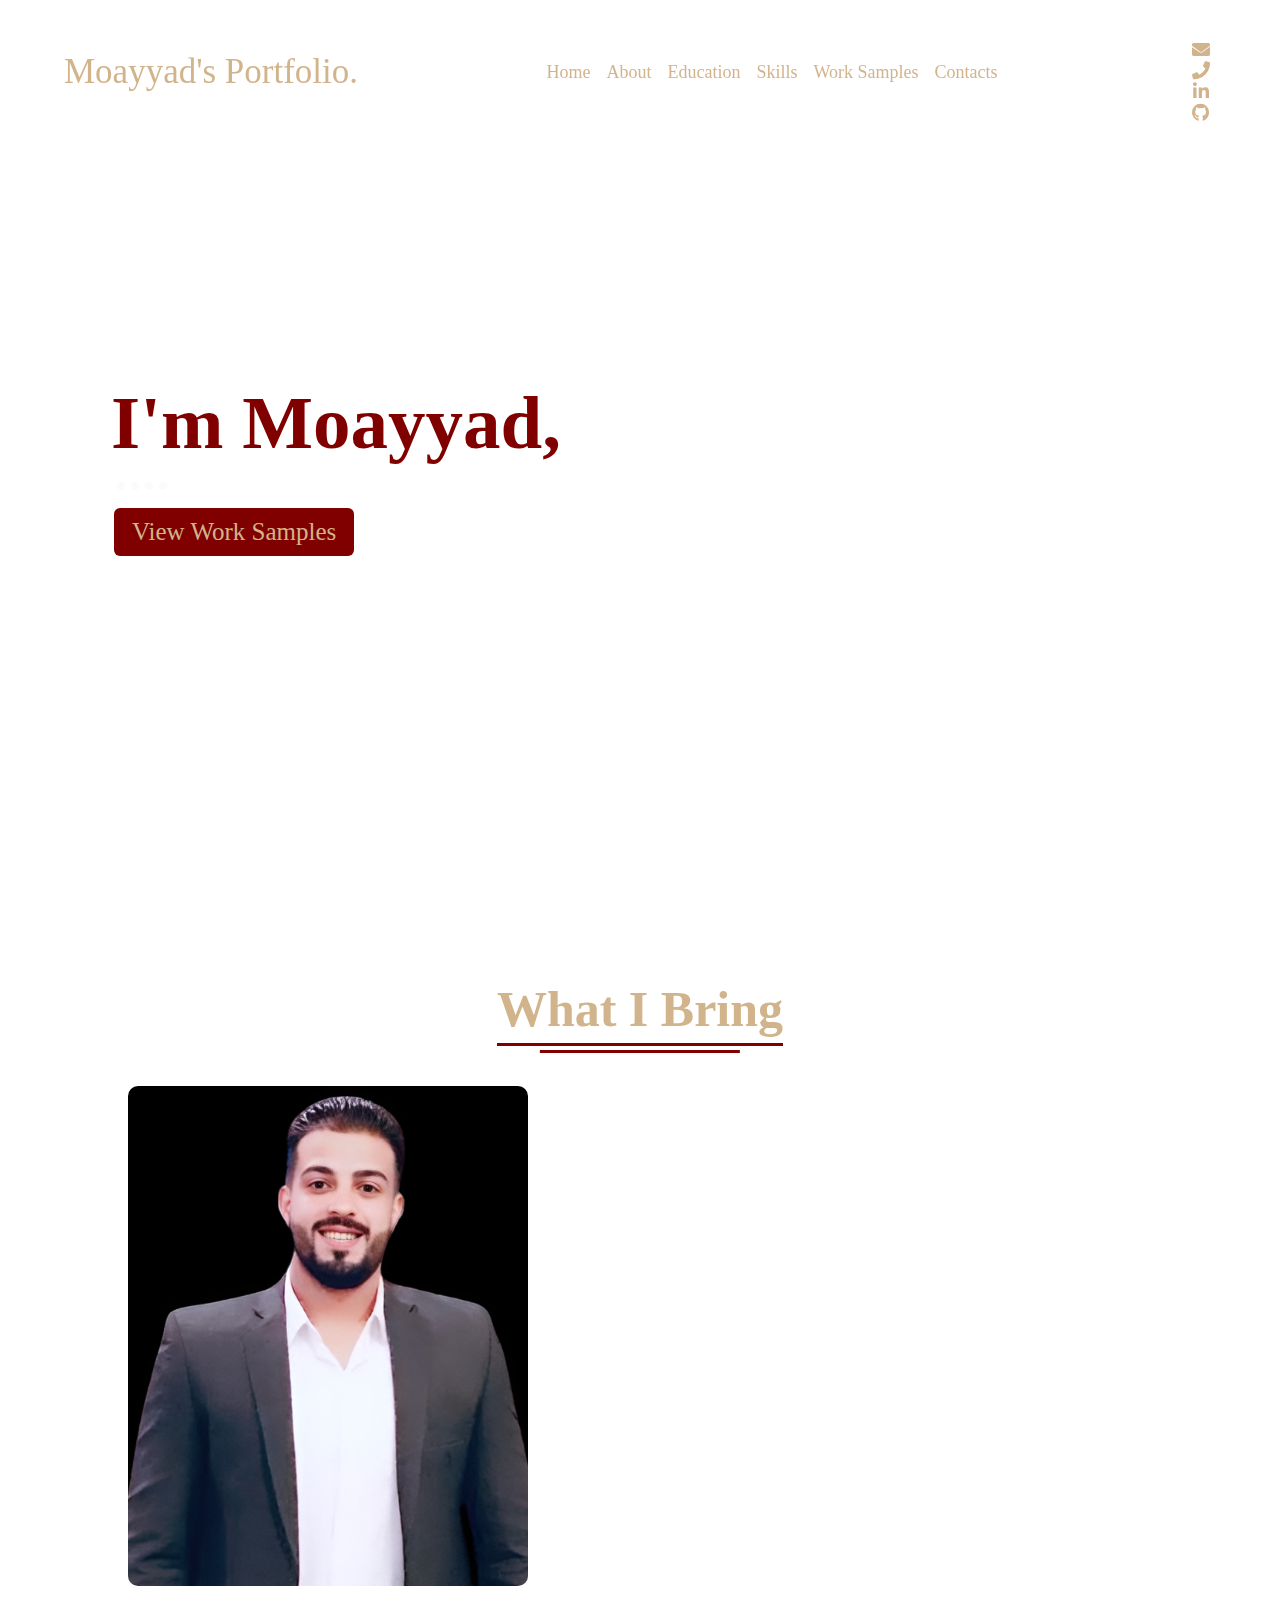
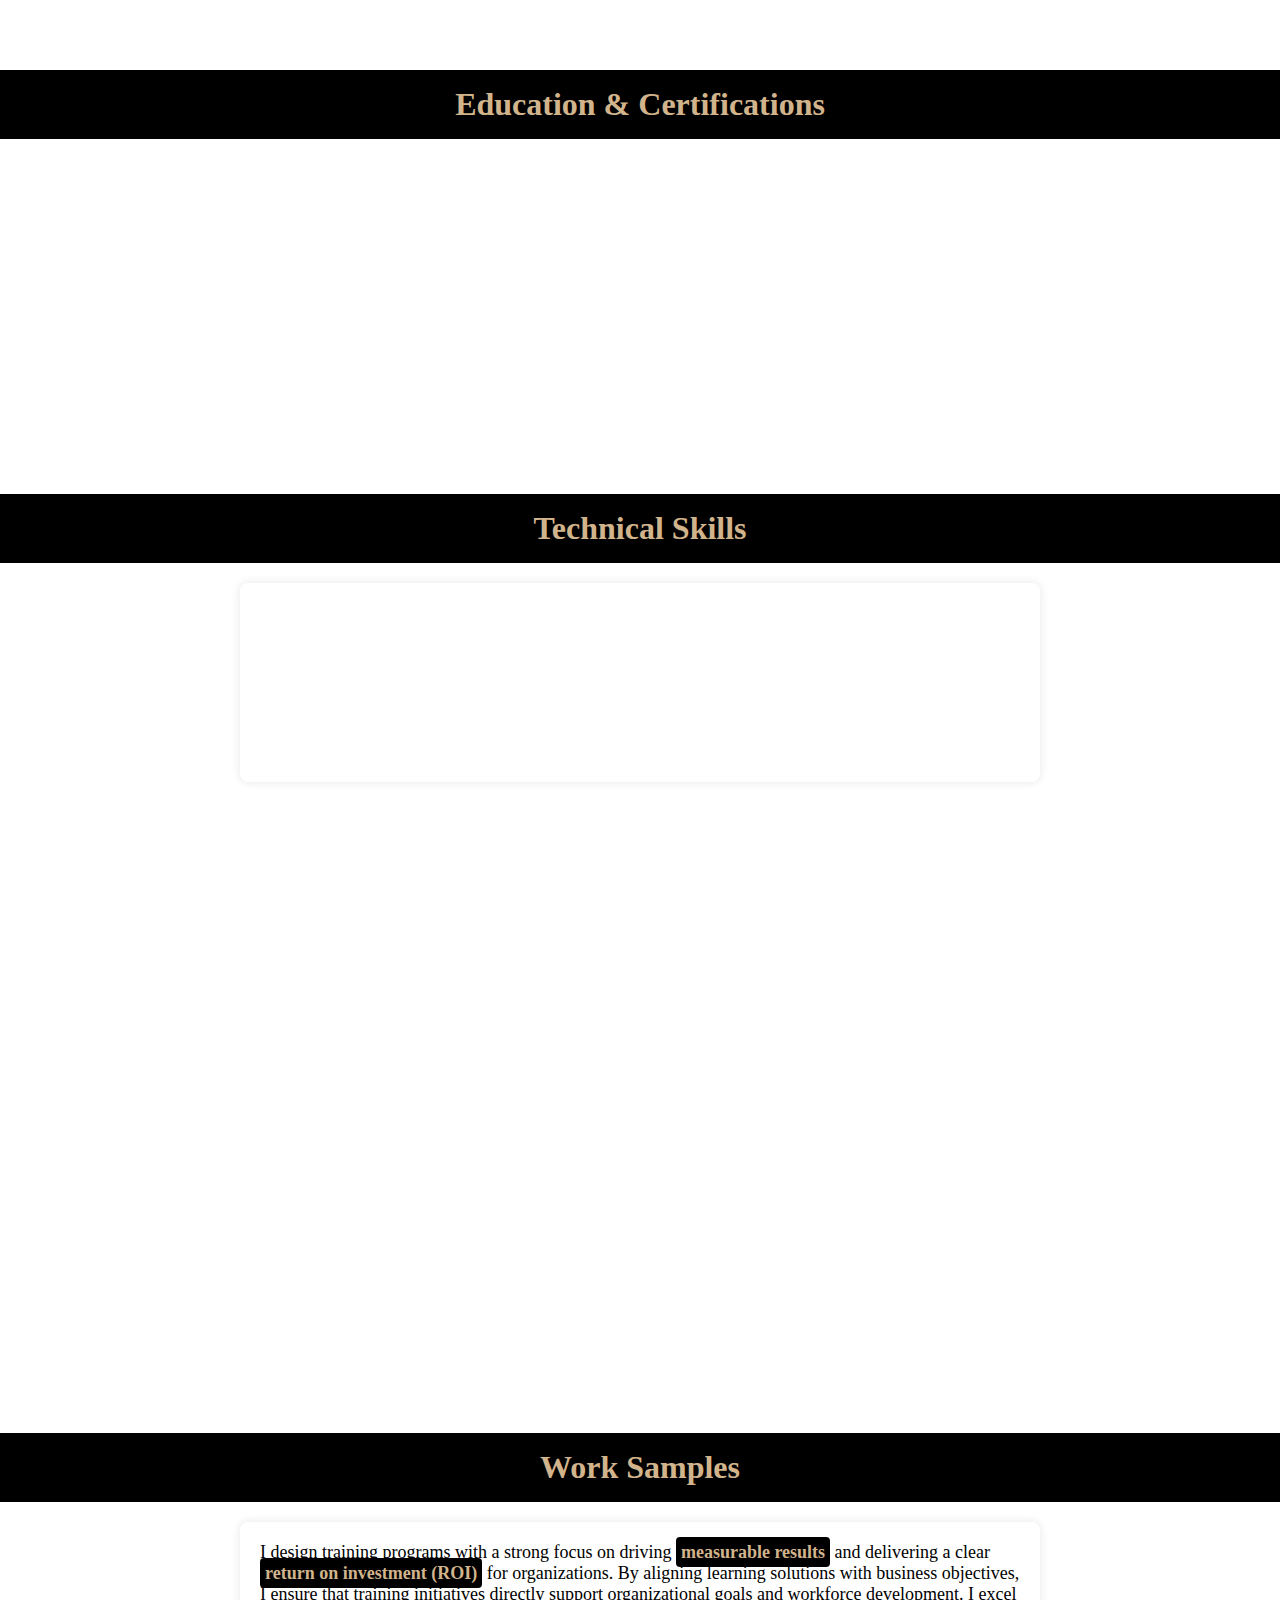
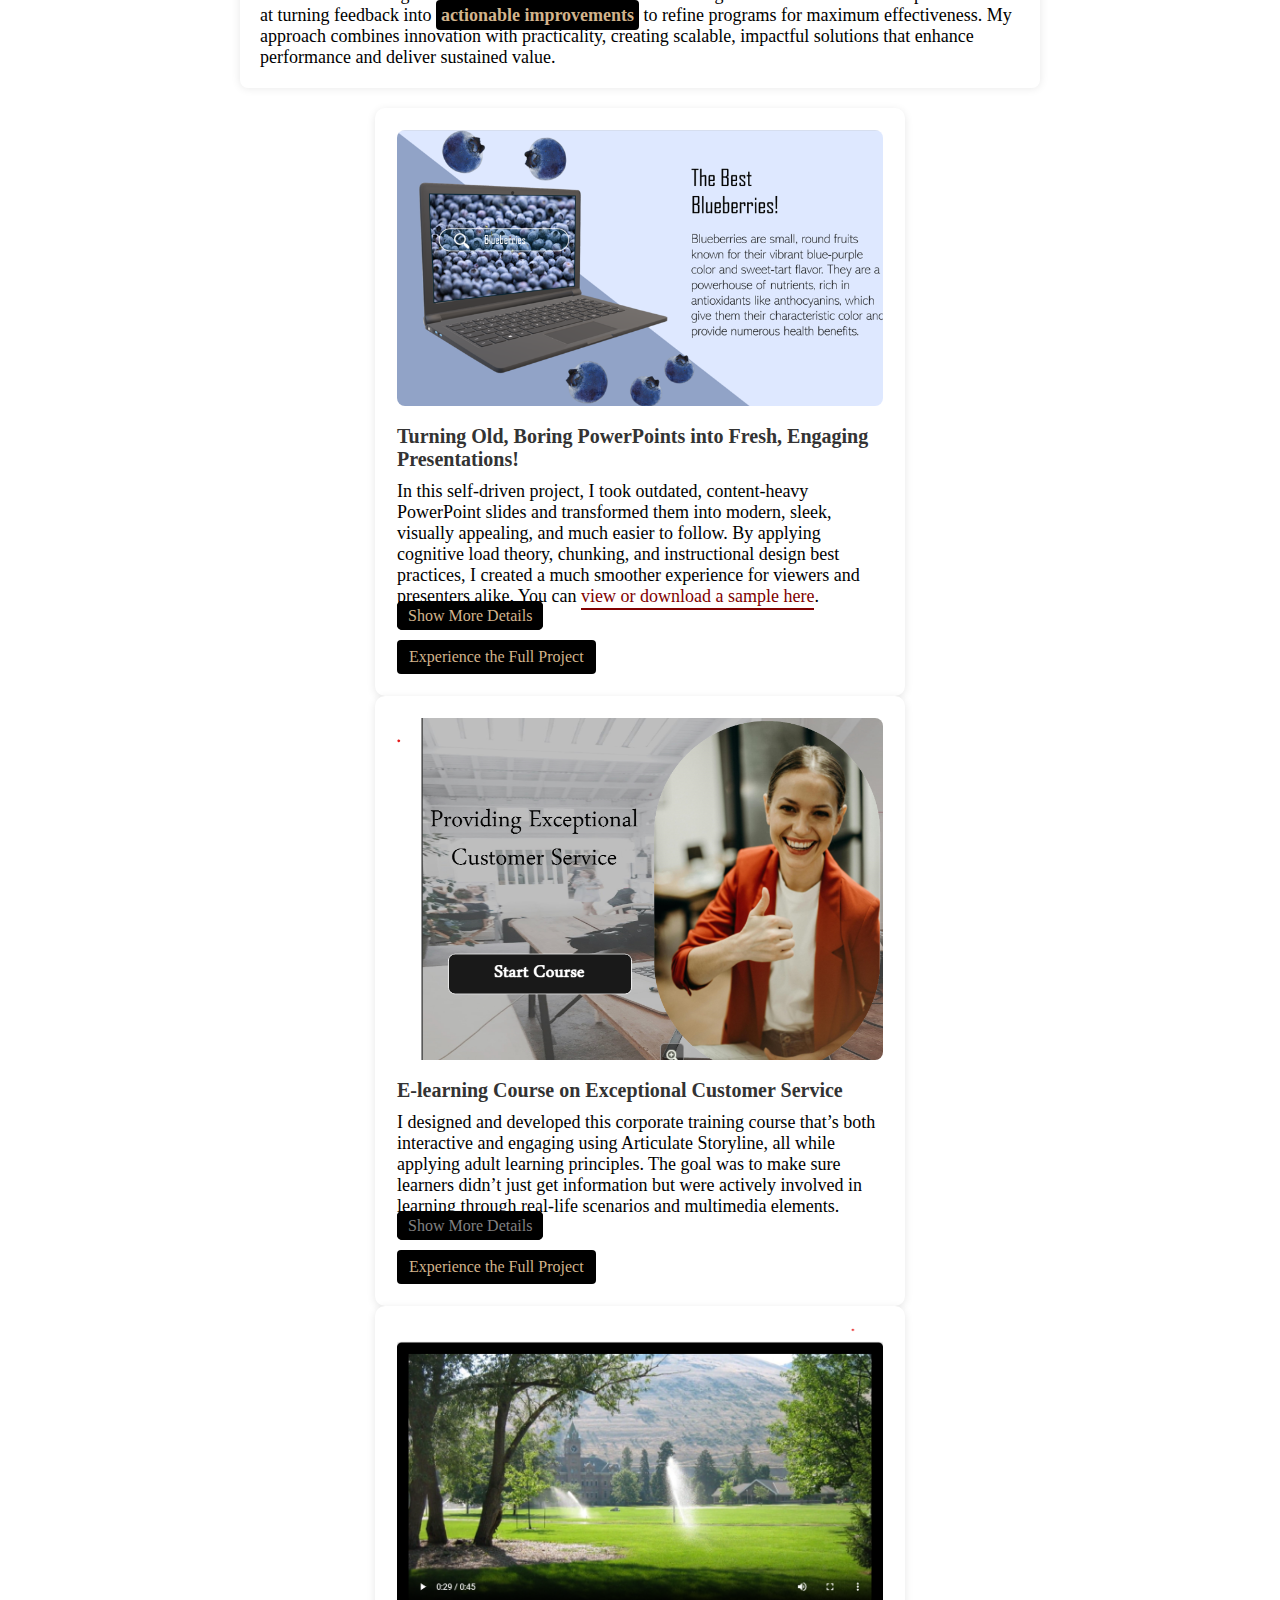
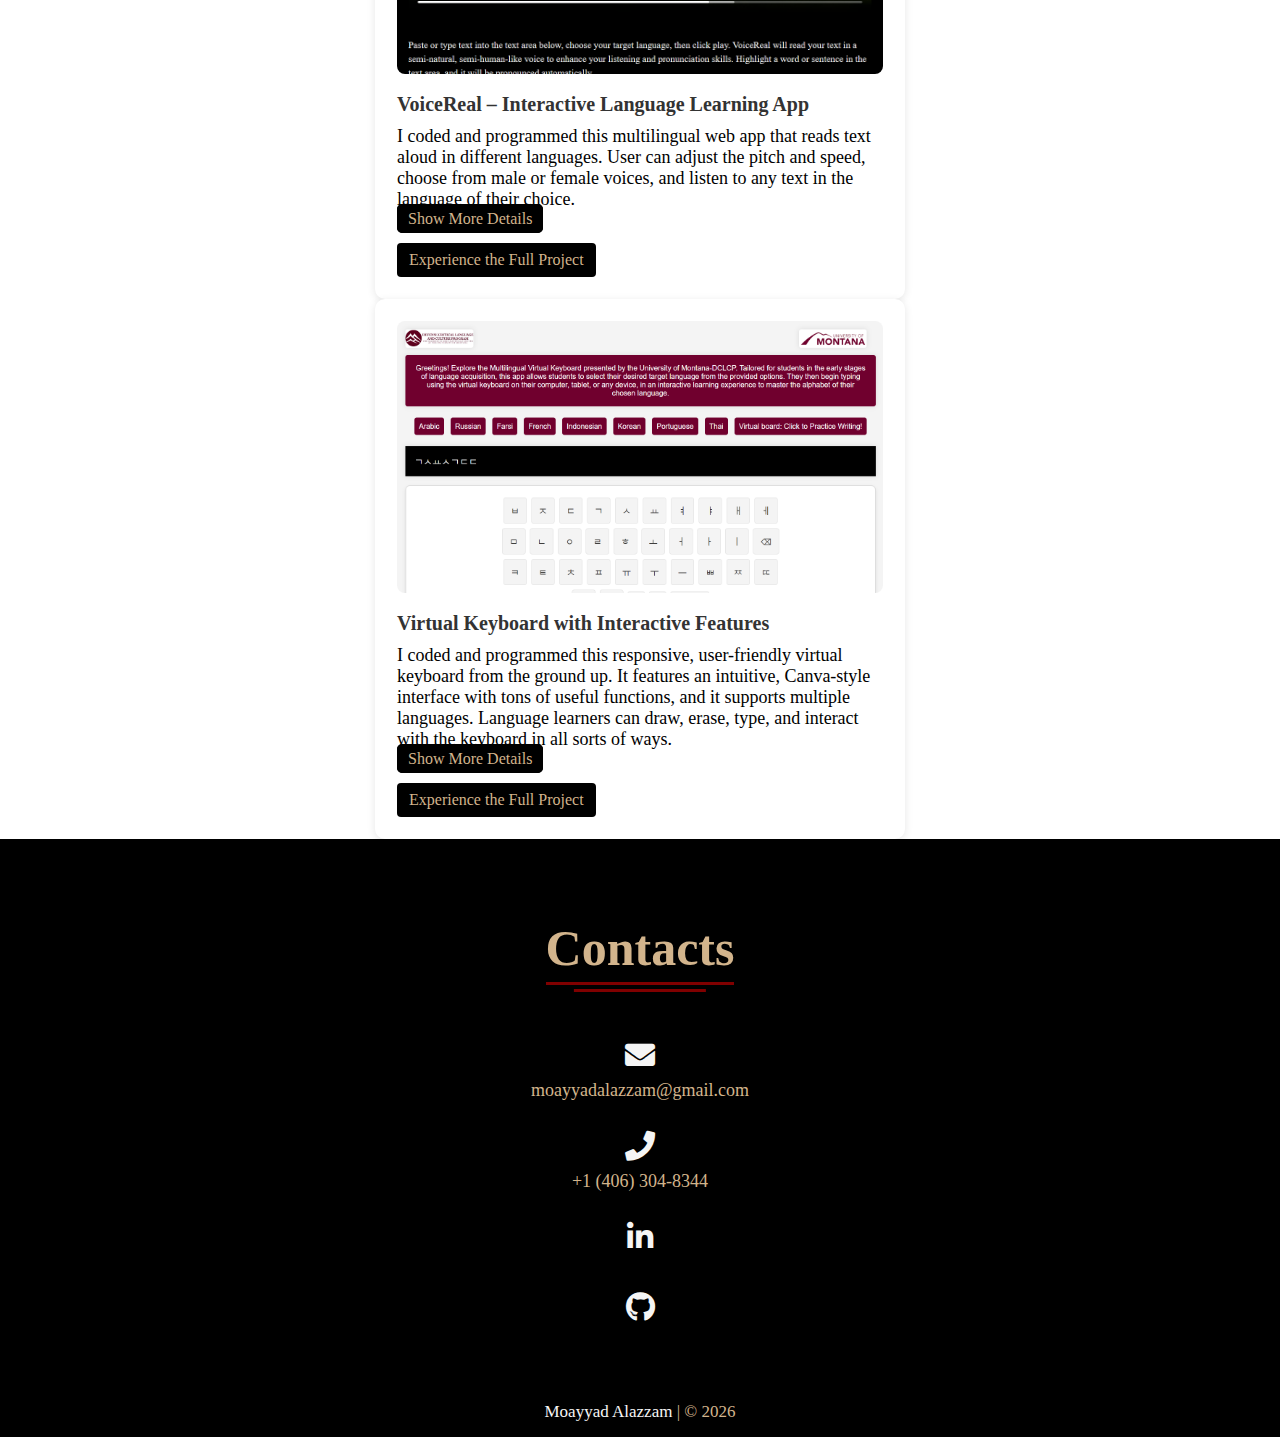
==== index.html @ ef5e180a "Add the following" ====
<!DOCTYPE html>
<html lang="en" dir="ltr">
  <head>
    <meta charset="UTF-8" />
    <title>Moayyad Saleh Portfolio</title>
    <link rel="stylesheet" href="style.css" />
    <link
      href="https://cdn.jsdelivr.net/npm/bootstrap@5.3.0/dist/css/bootstrap.min.css"
      rel="stylesheet"
      integrity="sha384-9ndCyUaIbzAi2FUVXJi0CjmCapSmO7SnpJef0486qhLnuZ2cdeRhO02iuK6FUUVM"
      crossorigin="anonymous"
    />
    <!-- Fontawesome CDN Link -->
    <link
      rel="stylesheet"
      href="https://cdnjs.cloudflare.com/ajax/libs/font-awesome/5.15.2/css/all.min.css"
    />
    <meta name="viewport" content="width=device-width, initial-scale=1.0" />
    <link
      rel="stylesheet"
      href="https://cdn.jsdelivr.net/npm/bootstrap-icons/font/bootstrap-icons.css"
    />
  </head>

  <body>
    <!-- Move to up button -->
    <div class="scroll-button">
      <a href="#home"><i class="fas fa-arrow-up"></i></a>
    </div>
    <!-- navgaition menu -->
    <nav>
      <div class="navbar">
        <div class="logo"><a href="#">Moayyad's Portfolio.</a></div>
        <ul class="menu">
          <li><a href="#home">Home</a></li>
          <li><a href="#about">About</a></li>
          <!-- Added About link -->
          <li>
            <a href="#education-certifications">Education</a>
          </li>
          <li><a href="#skills">Skills</a></li>

          <li><a href="#projects">Work Samples</a></li>

          <!-- Added this item -->

          <li><a href="#contact">Contacts</a></li>
          <div class="cancel-btn">
            <i class="fas fa-times"></i>
          </div>
        </ul>
        <div class="media-icons">
          <a href="mailto:moayyadalazzam@gmail.com"
            ><i class="fas fa-envelope"></i
          ></a>
          <a href="tel:4063048344"><i class="fas fa-phone"></i></a>
          <a href="https://www.linkedin.com/in/moayyad-saleh/"
            ><i class="fab fa-linkedin-in"></i
          ></a>
          <a href="https://github.com/moayyadsaleh"
            ><i class="fab fa-github"></i
          ></a>
        </div>
      </div>
      <div class="menu-btn">
        <i class="fas fa-bars"></i>
      </div>
    </nav>

    <!-- Home Section Start -->
    <!-- Home Section Start -->
    <section class="home" id="home">
      <div class="home-content">
        <div class="text">
          <div class="text-two">I'm Moayyad,</div>
          <div class="text-three" id="dynamic-title">
            <!-- Titles will be dynamically displayed here -->
          </div>
          <!-- Indicator for dynamic text -->
          <div class="title-indicator" id="title-indicator"></div>
        </div>
        <div class="button">
          <a href="#projects">
            <button>View Work Samples</button>
          </a>
        </div>
      </div>
    </section>

    <section class="about" id="about">
      <div class="content">
        <div class="title"><span>What I Bring</span></div>
        <div class="about-details">
          <div class="left">
            <img src="./Images/fullFormalSuite111_enhanced.png" alt="" />
          </div>
          <div class="right">
            <div class="skills">
              <div class="skill-item text-slide-in text-slide-in-1">
                <i class="bi bi-journal-text skill-icon"></i>
                <p>
                  Solid foundation in instructional design theories,
                  methodologies, and best practices, including the ADDIE model,
                  adult learning principles, and multimedia principles.
                </p>
              </div>
              <div class="skill-item text-slide-in text-slide-in-2">
                <i class="bi bi-bar-chart skill-icon"></i>
                <p>
                  Over five years of summative and formative evaluation
                  experience, with strong analytical skills to assess and
                  develop recommendations to improve learning.
                </p>
              </div>
              <div class="skill-item text-slide-in text-slide-in-3">
                <i class="bi bi-clipboard-check skill-icon"></i>
                <p>
                  Successfully managed large-scale education projects with
                  budgets of $700K, ensuring timely, cost-effective delivery
                  within quality parameters.
                </p>
              </div>
              <div class="skill-item text-slide-in text-slide-in-4">
                <i class="bi bi-camera-video skill-icon"></i>
                <p>
                  Expertise in educational technology and multimedia production,
                  including instructional videos, adaptive e-learning, and
                  educational games.
                </p>
              </div>
              <div class="skill-item text-slide-in text-slide-in-5">
                <i class="bi bi-people-fill skill-icon"></i>
                <p>
                  Excellent interpersonal and leadership skills, with the
                  ability to work with cross-functional teams and autonomously.
                </p>
              </div>
            </div>
          </div>
        </div>
      </div>
    </section>
    <section id="education-certifications" class="education-certifications">
      <header>
        <h1 class="mb-1">Education & Certifications</h1>
      </header>
      <div class="education-details">
        <ul>
          <li
            title="Graduate-level training focused on leadership in adult education, educational technology integration, and applying adult learning principles to diverse learning environments."
          >
            <i class="bi bi-mortarboard-fill icon"></i>
            <span
              ><strong>Graduate Degree:</strong> Master of Education,
              Specialization in International Educational Leadership, University
              of Montana, 2020</span
            >
          </li>

          <li
            title="Comprehensive instructional design certification covering eLearning design methodologies, multimedia integration, and assessment strategies."
          >
            <i class="bi bi-person-badge icon"></i>
            <span
              ><strong>Advanced Certification:</strong> Complete Instructional
              Design & eLearning Development Course, Udemy, 2023</span
            >
          </li>
          <li
            title="Rigorous training in foundational and applied programming, essential for instructional technology development."
          >
            <i class="bi bi-pc-display-horizontal icon"></i>
            <span
              ><strong>Professional Certificate:</strong> Computer Science
              Certificate, University of Montana (In Progress)</span
            >
          </li>
          <li
            title="Comprehensive, industry-focused training in software engineering principles, covering front-end and back-end development, server-side logic, and database integration to build dynamic web applications."
          >
            <i class="bi bi-code-slash icon"></i>
            <span
              ><strong>Professional Development:</strong> Full Stack Software
              Engineering Bootcamp, London App Brewery, 2023</span
            >
          </li>
          <li
            title="Equipped with cross-cultural communication skills and language adaptation techniques valuable for instructional content design."
          >
            <i class="bi bi-globe icon"></i>
            <span
              ><strong>Bachelor’s Degree:</strong> Bachelor of Arts in
              Translation, Yarmouk University, 2014</span
            >
          </li>
        </ul>
      </div>
    </section>

    <header>
      <h1 id="skills" class="mb-1">Technical Skills</h1>
    </header>
    <!--Philosophy-->
    <div class="philosophy-container mt-5">
      <div class="philosophy-content philosophy-slide-in">
        <p>
          My philosophy centers on creating
          <span class="highlight">impactful</span>, <span>results-driven</span>,
          and <span class="highlight">learner-focused</span> training solutions,
          leveraging
          <span>cutting-edge educational technologies</span>
          to design <span>engaging</span> and <span>interactive</span> learning
          experiences.
          <span class="highlight"> I code and program</span> educational
          solutions to enhance the overall learning process. My approach
          emphasizes <span>data-driven decision-making</span> and continuous
          improvement to ensure the
          <span class="highlight">effectiveness</span> and
          <span class="highlight">relevance</span> of the learning solutions I
          develop.
        </p>
      </div>
    </div>

    <!-- What Sets Me Apart -->
    <section class="services mt-0" id="services">
      <div class="content">
        <div><span></span></div>
        <div class="boxes">
          <!-- Authoring Tools -->
          <div class="box">
            <div class="icon">
              <i class="fas fa-lightbulb"></i>
            </div>
            <div class="topic">eLearning Authoring Tools</div>
            <p>
              Expert in Articulate 360, Adobe Captivate, and Lectora to create
              interactive, multimedia-rich courses with gamification and
              branching scenarios.
            </p>
          </div>

          <!-- Learning Management Systems (LMS) -->
          <div class="box">
            <div class="icon">
              <i class="fas fa-comments"></i>
            </div>
            <div class="topic">LMS</div>
            <p>
              Proficient in managing and setting up courses on Moodle,
              Blackboard, and Canvas, focusing on learner tracking and ensuring
              accessible, effective content.
            </p>
          </div>

          <!-- Video Editing and Multimedia -->
          <div class="box">
            <div class="icon">
              <i class="fas fa-video"></i>
            </div>
            <div class="topic">Multimedia Production</div>
            <p>
              Skilled in Adobe Premiere Pro, Camtasia, and Canva for creating
              instructional videos and multimedia content that simplify complex
              ideas.
            </p>
          </div>

          <!-- Graphic Design Tools -->
          <div class="box">
            <div class="icon">
              <i class="fas fa-pencil-ruler"></i>
            </div>
            <div class="topic">Graphic Design Tools</div>
            <p>
              Experienced in Adobe Creative Cloud (Photoshop, Illustrator) and
              Audacity for designing graphics that enhance learning and align
              with course objectives.
            </p>
          </div>

          <!-- Front-End Development -->
          <div class="box">
            <div class="icon">
              <i class="fas fa-paint-brush"></i>
            </div>
            <div class="topic">Front-End Programming</div>
            <p>
              Proficient in HTML, CSS, JavaScript, and React.js for building
              responsive, user-friendly educational platforms that enhance the
              learning experience.
            </p>
          </div>

          <!-- Back-End Development -->
          <div class="box">
            <div class="icon">
              <i class="fas fa-server"></i>
            </div>
            <div class="topic">Back-End Programming</div>
            <p>
              Skilled in Node.js, Express.js, SQL, and MongoDB for developing
              secure, scalable systems for educational platforms. Proficient in
              Git and GitHub for version control.
            </p>
          </div>
        </div>
      </div>
    </section>

    <!-- Projects -->
    <header>
      <h1 id="projects">Work Samples</h1>
    </header>
    <!--Projects Introduction-->
    <!--Projects Introduction-->
    <div class="philosophy-container mt-5">
      <div class="">
        <p>
          I design training programs with a strong focus on driving
          <span class="highlight">measurable results</span> and delivering a
          clear <span class="highlight">return on investment (ROI)</span> for
          organizations. By aligning learning solutions with
          <span>business objectives</span>, I ensure that training initiatives
          directly support <span>organizational goals</span> and
          <span>workforce development</span>. I excel at turning feedback into
          <span class="highlight">actionable improvements</span> to refine
          programs for maximum <span>effectiveness</span>. My approach combines
          <span>innovation</span> with <span>practicality</span>, creating
          scalable, impactful solutions that enhance performance and deliver
          sustained <span>value</span>.
        </p>
      </div>
    </div>

    <body>
      <div class="project-wrapper">
        <!-- New Project: Transforming Outdated PowerPoint Slides into Modern, Engaging Presentations -->
        <div class="project-container mb-5 pt-1 mt-5">
          <!-- New Project: Transforming Outdated PowerPoint Slides -->
          <img
            src="./Images/Blueberry.png"
            alt="Modern PowerPoint Design"
            class="project-img"
          />
          <h3 class="course-name">
            Turning Old, Boring PowerPoints into Fresh, Engaging Presentations!
          </h3>

          <div class="project-description">
            <p>
              In this self-driven project, I took outdated, content-heavy
              PowerPoint slides and transformed them into modern, sleek, visually
              appealing, and much easier to follow. By applying cognitive load
              theory, chunking, and instructional design best practices, I
              created a much smoother experience for viewers and presenters
              alike. You can
              <a
                href="./Images/Turning_Old_Boring_PowerPoints_Into_Fresh_Engaging_Presentations.pdf"
                target="_blank"
                class="maroon-link"
              >
              view or download a sample here</a>.
              </a
              >
            </p>

            <!-- Show More Details button -->
            <a
              href="javascript:void(0)"
              id="read-more-link-sales"
              onclick="toggleDetails('more-content-sales', 'read-more-link-sales')"
              class="read-more-btn"
            >
              Show More Details
            </a>

            <!-- Content to be revealed, styled with maroon border -->
            <div
              id="more-content-sales"
              class="styled-more-content"
              style="display: none"
            >
              <p></p>
              <p>
                <strong>Audience:</strong> This project is perfect for corporate
                teams who want to give their old, heavy presentations a
                facelift. The design techniques I used can also be applied to
                instructor-led courses (whether online or in person), self-paced
                modules, or even modernizing existing training resources. It’s
                ideal for organizations looking to transform outdated training
                materials—whether on PowerPoint, Articulate, or other
                platforms—into sleek, engaging, and impactful learning tools
                tailored to today’s workforce needs.
              </p>

              <p>
                <strong>Responsibilities:</strong> I completely revamped and
                polished outdated PowerPoint slides, making them clean,
                engaging, and learner-focused. I did everything right within
                PowerPoint—no third-party video editing tools. The video you see
                is the actual PowerPoint presentation, just in slideshow mode.
              </p>

              <p><strong>Tools Used:</strong> PowerPoint</p>

              <!-- Overview Section -->
              <h4>Overview</h4>
              <p>
                I started with outdated, text-heavy PowerPoint slides that were
                cluttered, overwhelming, and difficult to follow. My goal was to
                transform them into sleek, modern, and visually engaging
                presentations. I aimed to create slides that felt fresh and were
                easier to understand by applying techniques such as the "rule of
                three," chunking, dual coding theory, and effective use of white
                space and negative space to maintain clarity and organization.
              </p>

              <!-- Full Development Section -->
              <h4>Full Development</h4>
              <p>
                As a strategic thinker, I saw each slide as a chance to balance
                good content with strong visual appeal. I asked myself a few key
                questions for each slide:
              </p>
              <ul>
                <li>What’s the main message here?</li>
                <li>
                  How can I present this information in a way that’s easy to
                  digest?
                </li>
                <li>
                  How can animations and transitions help guide the viewer’s
                  focus without being distracting?
                </li>
              </ul>
              <p>
                For each slide, I applied principles from cognitive load theory
                to ensure clarity and ease of understanding. I broke down
                complex information into smaller chunks (Segmenting Principle)
                and paired concise text with meaningful visuals (Multimedia
                Principle) to enhance comprehension. I avoided adding extraneous
                graphics, sounds, or text that could distract from the core
                message (Coherence Principle) and ensured related text and
                visuals were placed close together for easy processing (Spatial
                Contiguity Principle). I also highlighted essential points using
                cues like bold text, arrows, or color contrasts to direct the
                audience's attention (Signaling Principle) while maintaining
                simplicity to prevent cognitive overload.
              </p>
              <p>
                When it came to animations and transitions, I kept them simple
                and professional. The goal was to keep the content flowing
                smoothly and subtly highlight key points to guide the learner’s
                attention.
              </p>
              <p>
                I also spent time experimenting with different layouts, color
                schemes, and typography to make sure all slides looked polished
                and cohesive. This wasn’t just about making it pretty—it was
                about making sure every slide served a purpose and contributed
                to an engaging, learner-centered experience.
              </p>

              <!-- Results Section -->
              <h4>Results</h4>
              <p>
                The new design made a huge difference. By applying principles of
                visual design and cognitive load theory, the slides:
              </p>
              <ul>
                <li>
                  <strong>Boosted engagement:</strong> Clean layouts, good color
                  choices, and subtle animations helped keep viewers’ attention
                  and made the experience more immersive.
                </li>
                <li>
                  <strong>Improved understanding:</strong> Chunking the content
                  and using design strategies based on Mayer's principles helped
                  reduce cognitive overload and made the slides easier to
                  follow.
                </li>
                <li>
                  <strong>Increased presenter confidence:</strong> When the
                  slides look good and are easy to present, it boosts the
                  confidence of the presenter too, making it easier to deliver a
                  clear message.
                </li>
              </ul>
              <p>
                Research backs this up—studies show that visuals designed with
                purpose can improve learning outcomes by up to 50% compared to
                text-heavy slides (Clark & Mayer, 2016). This transformation
                really shows how effective design can improve both communication
                and learning.
              </p>

              <!-- Takeaways Section -->
              <h4>Takeaways</h4>
              <p>
                This project taught me a lot about both design and instructional
                strategy. Here are some of the key takeaways:
              </p>
              <ul>
                <li>
                  <strong>User-focused design is crucial:</strong> It’s
                  important to think from both the learner’s and the presenter’s
                  perspective to create something that works for everyone.
                </li>
                <li>
                  <strong>Balancing style with function:</strong> Making slides
                  look great is important, but clarity and relevance should
                  always come first to improve learning.
                </li>
                <li>
                  <strong>Mastering cognitive load:</strong> Using principles
                  like chunking and dual-channel processing helped me design
                  content that’s both engaging and easy to understand.
                </li>
                <li>
                  <strong>The power of iteration:</strong> Going through
                  multiple design iterations helped me fine-tune everything and
                  get the final product just right.
                </li>
                <li>
                  <strong>Design with purpose:</strong> Every design
                  choice—whether it’s a color, a transition, or a layout—needs
                  to be made thoughtfully to ensure it contributes to the
                  overall experience.
                </li>
              </ul>
              <p>
                All in all, this project showed me the importance of using
                instructional design theories and best practices to create
                materials that are not only eye-catching but also effective in
                helping people learn.
              </p>
            </div>
          </div>

          <div class="project-links">
            <!-- Updated link to open the video in a new page -->
            <a href="experience-video.html" target="_blank">
              Experience the Full Project
            </a>
          </div>
        </div>
      </div>
    </body>
    <script>
      // Function to toggle visibility of content for each project
      function toggleDetails(contentId, linkId) {
        const content = document.getElementById(contentId);
        const link = document.getElementById(linkId);

        if (content.style.display === "none") {
          content.style.display = "block";
          link.innerHTML = "Show Less Details";
        } else {
          content.style.display = "none";
          link.innerHTML = "Show More Details";
        }
      }
    </script>

    <div class="project-container mb-5 pt-1 mt-5">
      <!-- New Project: E-learning Self-Paced Model on Exceptional Customer Service -->

      <img
        src="./Images/customer-service-course.png"
        alt="Exceptional Customer Service Course"
        class="project-img"
      />
      <h3 class="course-name">
        E-learning Course on Exceptional Customer Service
      </h3>

      <div class="project-description">
        <p>
          I designed and developed this corporate training course that’s both
          interactive and engaging using Articulate Storyline, all while
          applying adult learning principles. The goal was to make sure learners
          didn’t just get information but were actively involved in learning
          through real-life scenarios and multimedia elements.
        </p>

        <!-- Show More Details button -->
        <a
          href="javascript:void(0)"
          id="read-more-link-1"
          class="read-more-btn"
          style="pointer-events: none; color: grey"
        >
          Show More Details
        </a>

        <!-- Content to be revealed, styled with maroon border -->
        <div
          id="more-content-1"
          class="styled-more-content"
          style="display: none"
        >
          <p>
            <strong>Audience:</strong> This course was designed for customer
            service reps, especially those in entry- to associate-level
            positions. The focus was on teaching them how to confidently handle
            customer issues, from basic inquiries to complex complaints.
          </p>
          <p>
            <strong>Responsibilities:</strong> My role covered everything from
            instructional design and e-learning development to visual design,
            storyboarding, and collaborating with subject matter experts (SMEs).
            I was deeply involved in creating the entire learning experience.
          </p>
          <p>
            <strong>Tools Used:</strong> I used Articulate Storyline, Adobe
            Photoshop for visuals, Audacity for audio editing, Vyond for
            animation, and Moodle for tracking the learner’s progress. I also
            used Google Docs for collaborating on storyboards and Microsoft
            PowerPoint for initial design mockups.
          </p>

          <!-- Overview Section -->
          <h4>Overview</h4>
          <p>
            While working at Chi-Chack LLC, I noticed the existing customer
            service training was a bit outdated. It relied too much on passive
            video content, and I saw an opportunity to redesign it into
            something more interactive. After speaking with a senior customer
            service representative, I decided to step up and design a more
            engaging self-paced eLearning model. The new course used realistic,
            scenario-based learning to teach associates how to handle customer
            issues more effectively and efficiently.
          </p>

          <!-- Action Map Section -->
          <h4>Action Map</h4>
          <p>
            Together with the SME, we mapped out the most important customer
            service behaviors reps need to succeed. We focused on five key
            actions that are critical to great customer service, like how to
            handle escalations, how to creatively solve problems, and how to
            provide personalized service. These actions became the backbone of
            the course, ensuring every scenario reflected a real-world customer
            service interaction.
          </p>

          <!-- Full Development Section -->
          <h4>Full Development</h4>
          <p>
            The development process followed the ADDIE model, so I was involved
            from start to finish—designing, building, testing, and refining the
            course. Throughout the process, I worked closely with the SME and
            the customer service team to make sure the course aligned with both
            business goals and the needs of the learners.
          </p>
          <ul>
            <li>
              Worked with SMEs to pinpoint the key customer service behaviors
              that would make a real difference in performance.
            </li>
            <li>
              Designed and storyboarded interactive, branching scenarios to
              teach those behaviors in a way that felt like real customer
              interactions.
            </li>
            <li>
              Built the course in Articulate Storyline, incorporating quizzes,
              videos, and voiceovers to keep learners engaged.
            </li>
            <li>
              Tested the course with real learners and adjusted based on
              feedback to make sure it was both engaging and effective.
            </li>
          </ul>

          <!-- Storyboarding Section -->
          <h4>Storyboarding</h4>
          <p>
            The first step was creating a detailed storyboard. This laid out
            everything from the text and questions to the multimedia elements
            for each scenario. The goal was to make sure learners could interact
            with the content, make decisions, and see the consequences of those
            decisions in a way that mimicked real-life customer service
            situations.
          </p>

          <!-- Visual Mockups Section -->
          <h4>Visual Mockups</h4>
          <p>
            Once the storyboard was approved, I moved on to designing the look
            and feel of the course. I created mockups using Adobe XD, ensuring
            that everything—from the progress bars to the navigation buttons—was
            user-friendly and aligned with the company’s branding guidelines.
          </p>

          <!-- Interactive Prototype Section -->
          <h4>Interactive Prototype</h4>
          <p>
            Before jumping into full development, I created a clickable
            prototype in Storyline. This allowed me to test the user experience,
            make sure the scenarios flowed well, and ensure that all the
            interactive elements worked as expected.
          </p>

          <!-- Results Section -->
          <h4>Results</h4>
          <p>
            After launching the course, we saw impressive results. Learner
            engagement increased by 40%, with the course being much more
            interactive than the previous training. Post-training surveys also
            showed a 25% improvement in customer satisfaction scores, and there
            was a noticeable drop in escalations. Associates felt more confident
            handling customer issues on their own, and customer retention
            improved as a result.
          </p>

          <!-- Takeaways Section -->
          <h4>Takeaways</h4>
          <p>
            One of the biggest lessons I learned from this project was the power
            of scenario-based learning. It’s amazing how real-life, practical
            situations can help learners not only retain information but also
            improve their actual performance on the job. This experience showed
            me how important it is to design training that ties directly into
            real-world business goals and learner needs, and it really
            highlighted the value of collaboration with SMEs to get it right.
          </p>
        </div>
      </div>

      <div class="project-links">
        <a
          href="https://360.articulate.com/review/content/e0ff2b79-2a93-4485-8a7a-fb0baf3bfcee/review"
          target="_blank"
        >
          Experience the Full Project
        </a>
      </div>
    </div>

    <div class="project-container mb-5 pt-1 mt-5">
      <!-- New Project: VoiceReal -->
      <img
        src="./Images/VoiceRealNew.png"
        alt="VoiceReal Web App"
        class="project-img"
      />
      <h3 class="course-name">VoiceReal – Interactive Language Learning App</h3>

      <div class="project-description">
        <p>
          I coded and programmed this multilingual web app that reads text aloud
          in different languages. User can adjust the pitch and speed, choose
          from male or female voices, and listen to any text in the language of
          their choice.
        </p>

        <!-- Show More Details button -->
        <a
          href="javascript:void(0)"
          id="read-more-link-2"
          onclick="toggleDetails('more-content-2', 'read-more-link-2')"
          class="read-more-btn"
        >
          Show More Details
        </a>

        <!-- Content to be revealed, styled with maroon border -->
        <div
          id="more-content-2"
          class="styled-more-content"
          style="display: none"
        >
          <p>
            I created VoiceReal because I saw a major gap in language learning
            tools—there just weren't any apps that combined multiple languages
            in one place, specifically designed to help learners improve their
            reading and listening skills. This app was also part of a larger
            proposal for the University of Montana’s Defense Critical Language
            and Culture Program (DCLCP), showcasing how tech can transform
            language learning for students.
          </p>
          <p>
            <strong>Responsibilities:</strong> Web development, API integration,
            JavaScript/CSS/HTML programming, collaboration with cross-functional
            teams, conference presentations, and grant writing.
          </p>
          <p>
            <strong>Tools I used:</strong> JavaScript, CSS, HTML, API
            integration for text-to-speech, GitHub for version control.
          </p>
          <!-- Process Section -->
          <h4>How It Came Together</h4>
          <ul>
            <li>
              I worked closely with a team that included language instructors,
              students, and managers to define what the app's core features. We
              made sure it met the goals of both the teachers and the learners,
              identifying key features like real-time text-to-speech,
              multi-language support, and an easy-to-use interface.
            </li>
            <li>
              Building the app was a challenge, but in a good way. I used
              JavaScript, CSS, and HTML to structure and program the app, then
              integrated text-to-speech functionality through APIs. This was a
              great learning experience, and it showed me how APIs can enhance
              user interactions.
            </li>
            <li>
              During the design phase, I made sure to keep the app simple, yet
              powerful, so it could be used by anyone, no matter their tech
              skills. I also had to overcome challenges around supporting
              multiple languages, but with some creativity, I got it right.
            </li>
            <li>
              I had the chance to present the app at a national conference
              hosted by the University of Montana's Defense Critical Language
              and Culture Program(DCLCP), and the reception was amazing. The
              presentation helped secure additional funding for the University
              of Montana’s DCLCP, allowing us to further develop and grow the
              program.
            </li>
          </ul>

          <!-- Results Section -->
          <h4>Results</h4>
          <p>
            VoiceReal among others helped securing extra funding for the
            University’s language program. The app continues to help students,
            especially those in the early stages of language learning, improve
            their reading and listening skills. Teachers are using it in the
            classroom, making it an essential tool for language acquisition.
          </p>

          <!-- Takeaways Section -->
          <h4>Takeaways</h4>
          <p>
            Building VoiceReal was a pivotal experience. It showed me how
            technology can really change the game in language learning. I got to
            mix my technical skills with my knowledge of instructional design,
            and it taught me the importance of making learning tools that are
            flexible and user-friendly. Working with a cross-functional team
            also reinforced the value of clear communication and collaboration.
            Above all, I learned the importance of staying agile—constantly
            gathering feedback and iterating to keep up with learners’ evolving
            needs. Additionally, I wrote custom code to optimize the user
            interface and integrate dynamic features, such as responsive design,
            coding and programming and combing different programming languages
            to create a full-fledged interactive app, which taught me how to
            merge technical expertise with pedagogy effectively. Above all, I
            learned the importance of staying agile—constantly gathering
            feedback and iterating to adapt to learners’ evolving needs. This
            project reinforced my belief that well-designed educational
            technology, powered by thoughtful programming, can create powerful
            learning experiences that truly make an impact.
          </p>
        </div>
      </div>

      <div class="project-links">
        <a href="https://moayyadsaleh.github.io/VoiceReal/" target="_blank">
          Experience the Full Project
        </a>
      </div>
    </div>

    <div class="project-container mb-5 pt-1 mt-5">
      <!-- Project: Virtual Keyboard with Interactive Features -->

      <img
        src="./Images/virtual keyboard.png"
        alt="Virtual Keyboard Project"
        class="project-img"
      />
      <h3 class="course-name">Virtual Keyboard with Interactive Features</h3>

      <div class="project-description">
        <p>
          I coded and programmed this responsive, user-friendly virtual keyboard
          from the ground up. It features an intuitive, Canva-style interface
          with tons of useful functions, and it supports multiple languages.
          Language learners can draw, erase, type, and interact with the
          keyboard in all sorts of ways.
        </p>

        <!-- Show More Details button -->
        <a
          href="javascript:void(0)"
          id="read-more-link-3"
          onclick="toggleDetails('more-content-3', 'read-more-link-3')"
          class="read-more-btn"
        >
          Show More Details
        </a>

        <!-- Content to be revealed, styled with maroon border -->
        <div
          id="more-content-3"
          class="styled-more-content"
          style="display: none"
        >
          <p>
            <strong>Audience:</strong> This virtual keyboard is perfect for
            anyone who needs a flexible, interactive tool to type in multiple
            languages. It's been especially helpful for educators, language
            learners, and professionals who need a versatile solution for
            writing in different languages without worrying about installing
            special software or authentication.
          </p>
          <p>
            <strong>Responsibilities:</strong> Front-End Development, UI/UX
            Design, JavaScript Programming, API Integration, Responsive Design,
            Feature Development.
          </p>
          <p>
            <strong>Tools Used:</strong> JavaScript, CSS, HTML, Canvas API for
            drawing features, GitHub for version control.
          </p>

          <!-- Overview Section -->
          <h4>Overview</h4>
          <p>
            This project came about to solve a specific problem in the
            University of Montana's Defense Critical Language and Culture
            Program (DCLCP). Language instructors were often asking students to
            buy alphabet stickers or manually install keyboards for their target
            languages. This process was clunky and time-consuming. So, I stepped
            in to create a tool that put everything in one place, allowing
            students to easily switch between languages and practice writing
            without the hassle.
          </p>

          <!-- Full Development Section -->
          <h4>Full Development</h4>
          <p>
            I built the app using JavaScript, CSS, and HTML, incorporating the
            Canvas API for the drawing and erasing features. The goal was to
            design a simple, intuitive interface that could handle complex
            functions like multilingual input and customizable layouts, all
            without requiring authentication. I also made sure it worked
            seamlessly on both desktop and mobile devices.
          </p>
          <p>
            Throughout the development process, I worked closely with
            instructors and students to make sure the app met their needs. With
            each round of feedback, I made improvements to the app’s
            interactivity, responsiveness, and overall user experience.
          </p>

          <!-- Action Maps Section -->
          <h4>Action Maps</h4>
          <p>
            Although this project was technically challenging, I focused on
            creating a user-friendly tool that would have a real impact on the
            learning process. The key features—such as easy language switching,
            interactive drawing/erasing, and responsive design for different
            devices—helped ensure the app was both practical and versatile.
          </p>

          <!-- Process Section -->
          <h4>Process</h4>
          <ul>
            <li>
              I started by figuring out the core features needed for the app:
              drawing, erasing, and multilingual support to make it as flexible
              as possible.
            </li>
            <li>
              The app was developed using JavaScript, CSS, and HTML, with the
              Canvas API for interactive drawing features.
            </li>
            <li>
              I designed the UI to resemble the clean, user-friendly style of
              Canva, keeping things simple but still functional.
            </li>
            <li>
              I tested the app on various devices to make sure it was responsive
              and worked smoothly across desktop and mobile.
            </li>
          </ul>

          <!-- Results Section -->
          <h4>Results</h4>
          <p>
            The virtual keyboard was a hit, especially with students just
            starting out in language learning. It saved them from needing to
            install extra software or use external keyboards. Instructors in the
            DCLCP also found it valuable, incorporating it into their classrooms
            for reading and writing exercises. The feedback was overwhelmingly
            positive, with both students and instructors praising how easy and
            effective it was.
          </p>

          <!-- Takeaways Section -->
          <h4>Takeaways</h4>
          <p>
            This project really highlighted the importance of building tools
            that are both accessible and responsive to real user needs. Adding
            interactive features like drawing and erasing helped make the app
            even more engaging, while the flexibility of the design made it
            useful in both individual and classroom settings. Most importantly,
            it reinforced my belief that educational tools need to be intuitive,
            user-friendly, and adaptable to meet diverse learning needs.
          </p>
        </div>
      </div>

      <div class="project-links">
        <a
          href="https://moayyadsaleh.github.io/Critical-Languages-Keyboard/"
          target="_blank"
          >Experience the Full Project</a
        >
      </div>
    </div>

    <!-- Contacts -->
    <section class="contact" id="contact">
      <div class="content">
        <div class="title"><span>Contacts</span></div>
        <div class="media-icons">
          <a href="mailto:moayyadalazzam@gmail.com" class="contact-link">
            <i class="fas fa-envelope"></i><span>moayyadalazzam@gmail.com</span>
          </a>
          <a href="tel:4063048344" class="contact-link">
            <i class="fas fa-phone"></i><span>+1 (406) 304-8344</span>
          </a>
          <a
            href="https://www.linkedin.com/in/moayyad-saleh/"
            class="contact-link"
          >
            <i class="fab fa-linkedin-in"></i><span></span>
          </a>
          <a href="https://github.com/moayyadsaleh" class="contact-link">
            <i class="fab fa-github"></i><span></span>
          </a>
        </div>
      </div>
    </section>

    <!-- Footer Section Start -->
    <footer>
      <div class="text mt-3 pt-3">
        <span>
          <a href="https://www.linkedin.com/in/moayyad-saleh/">Moayyad Alazzam</a>
          | &#169; <span id="currentYear"></span
        ></span>
      </div>
    </footer>
    <script src="script.js"></script>
    <!-- View Dynamic Year for the footer-->
    <script>
      // Get the current year
      const currentYear = new Date().getFullYear();
      // Set the current year in the HTML element
      document.getElementById("currentYear").textContent = currentYear;
    </script>
    <script src="https://code.jquery.com/jquery-3.6.0.min.js"></script>
    <script src="https://code.jquery.com/jquery-3.6.0.min.js"></script>
    <script>
      $(document).ready(function () {
        $(".clickable-div").click(function () {
          window.location = "./more-projects.html"; // Replace with the URL you want to navigate to
        });
      });
    </script>

    <script>
      function toggleDetails(contentId, linkId) {
        var moreContent = document.getElementById(contentId);
        var readMoreLink = document.getElementById(linkId);

        if (
          moreContent.style.display === "none" ||
          moreContent.style.display === ""
        ) {
          moreContent.style.display = "block";
          readMoreLink.innerHTML = "Show Less Details";
        } else {
          moreContent.style.display = "none";
          readMoreLink.innerHTML = "Show More Details";
        }
      }
    </script>
    <script>
      // Array of titles to rotate through
      const titles = [
        "End-to-End Instructional Designer",
        "Instructional Design Strategist & Technologist",
        "Full-Scope Learning Experience Designer",
        "E-Learning Developer",
      ];

      let titleIndex = 0;
      const titleElement = document.getElementById("dynamic-title");
      const indicatorElement = document.getElementById("title-indicator");

      // Create dynamic dots for indicators
      titles.forEach(() => {
        const dot = document.createElement("span");
        dot.classList.add("dot");
        indicatorElement.appendChild(dot);
      });
      const dots = document.querySelectorAll(".dot");

      // Function to rotate titles with fade effect and indicator update
      function rotateTitles() {
        titleElement.style.opacity = 0; // Fade out
        setTimeout(() => {
          titleElement.textContent = titles[titleIndex]; // Change title
          titleElement.style.opacity = 1; // Fade in
          updateIndicator(titleIndex); // Update indicator

          titleIndex = (titleIndex + 1) % titles.length; // Cycle through the array
        }, 1000); // Delay for fade-out to finish (1s)
      }

      // Function to update active dot indicator
      function updateIndicator(index) {
        dots.forEach((dot, i) => {
          dot.classList.toggle("active", i === index); // Activate current dot
        });
      }

      // Start rotating every 3 seconds (3000ms)
      setInterval(rotateTitles, 3000);

      // Initial call to set the first title and indicator
      rotateTitles();
    </script>
    <script>
      // JavaScript to observe when the elements are visible on screen
      document.addEventListener("DOMContentLoaded", function () {
        const observer = new IntersectionObserver((entries) => {
          entries.forEach((entry) => {
            if (entry.isIntersecting) {
              entry.target.classList.add("visible");
            }
          });
        });

        // Observe each element with the class "text-slide-in"
        const slideElements = document.querySelectorAll(".text-slide-in");
        slideElements.forEach((el) => observer.observe(el));
      });
    </script>
    <script>
      document.addEventListener("DOMContentLoaded", function () {
        const observer = new IntersectionObserver((entries) => {
          entries.forEach((entry) => {
            if (entry.isIntersecting) {
              entry.target.classList.add("visible");
            }
          });
        });

        // Observe the philosophy container for the scroll event
        const philosophyElement = document.querySelector(
          ".philosophy-slide-in"
        );
        observer.observe(philosophyElement);
      });
    </script>
    <script>
      document.addEventListener("DOMContentLoaded", function () {
        const observer = new IntersectionObserver((entries) => {
          entries.forEach((entry) => {
            if (entry.isIntersecting) {
              entry.target.classList.add("visible");
            }
          });
        });

        // Observe each box element for scroll events
        const boxes = document.querySelectorAll(".box");
        boxes.forEach((box, index) => {
          box.classList.add(`box-${index + 1}`); // Add staggered class dynamically
          observer.observe(box);
        });
      });
    </script>
    <script>
      document.addEventListener("DOMContentLoaded", function () {
        const observer = new IntersectionObserver((entries) => {
          entries.forEach((entry) => {
            if (entry.isIntersecting) {
              entry.target.classList.add("visible");
            }
          });
        });

        // Observe each project container for scroll events
        const projects = document.querySelectorAll(".project-container");
        projects.forEach((project, index) => {
          project.classList.add(`project-container-${index + 1}`); // Add staggered class dynamically
          observer.observe(project);
        });
      });
    </script>
  </body>
</html>
---- style.css ----
/* Google Font CDN Link */
@import url("https://fonts.googleapis.com/css2?family=Poppins:wght@400;500;600;700&family=Ubuntu:wght@400;500;700&display=swap");
* {
  margin: 0;
  padding: 0;
  box-sizing: border-box;
  text-decoration: none;
  scroll-behavior: smooth;
  font-family: serif;
}

p {
  font-size: 18px;
}
/* Custom Scroll Bar CSS */
::-webkit-scrollbar {
  width: 10px;
}
::-webkit-scrollbar-track {
  background: #d2b48c;
}
::-webkit-scrollbar-thumb {
  background: black;
  border-radius: 12px;
  transition: all 0.3s ease;
}

::-webkit-scrollbar-thumb:hover {
  background: maroon;
}
/* navbar styling */
nav .navbar .menu a {
  text-decoration: none;
}
::selection {
  background-color: maroon; /* Set your desired background color */
  color: whitesmoke; /* Set your desired text color */
}
nav {
  position: fixed;
  width: 100%;
  padding: 20px 0;
  z-index: 998;
  transition: all 0.3s ease;
  font-family: serif;
}
nav.sticky {
  background: black;
  padding: 0px 0;
}
nav .navbar {
  width: 90%;
  display: flex;
  justify-content: space-between;
  align-items: center;
  margin: auto;
}
nav .navbar .logo a {
  font-weight: 500;
  font-size: 35px;
  color: #d2b48c;
  text-decoration: none;
}
nav.sticky .navbar .logo a {
  color: #d2b48c;
}
nav .navbar .menu {
  display: flex;
  position: relative;
}
nav .navbar .menu li {
  list-style: none;
  margin: 0 8px;
}
.navbar .menu a {
  font-size: 18px;
  font-weight: 500;
  color: #d2b48c;
  padding: 6px 0;
  transition: all 0.4s ease;
}
.navbar .menu a:hover {
  color: whitesmoke;
}
nav.sticky .menu a {
  color: #d2b48c;
}
nav.sticky .menu a:hover {
  color: whitesmoke;
}
.navbar .media-icons a {
  color: #d2b48c;
  font-size: 18px;
  margin: 0 6px;
}
nav.sticky .media-icons a {
  color: #d2b48c;
}

/* Side Navigation Menu Button CSS */
nav .menu-btn,
.navbar .menu .cancel-btn {
  position: absolute;
  color: #d2b48c;
  right: 30px;
  top: 20px;
  font-size: 20px;
  cursor: pointer;
  transition: all 0.3s ease;
  display: none;
}
nav .menu-btn {
  color: #d2b48c;
}
nav.sticky .menu-btn {
  color: #d2b48c;
}
.navbar .menu .menu-btn {
  color: #d2b48c;
}

/* home section styling */
.home {
  height: 100vh;
  width: 100%;
  background: url("https://cdn.photoroom.com/v1/assets-cached.jpg?path=backgrounds_v3/black/Photoroom_black_background_extremely_fine_texture_only_black_co_c100e1e4-63a9-4adc-9794-202888321104.jpg")
    no-repeat;
  background-size: cover;
  background-position: left;
  background-attachment: fixed;
  font-family: serif;
}
.home .home-content {
  width: 90%;
  height: 100%;
  margin: auto;
  display: flex;
  flex-direction: column;
  justify-content: center;
}
.home .text-one {
  font-size: 30px;
  color: #d2b48c;
}
.home .text-two {
  color: #800000;
  font-size: 75px;
  font-weight: 600;
  margin-left: -3px;
}
.home .text-three {
  font-size: 40px;
  margin: 5px 0;
  color: #d2b48c;
}

.home .button {
  margin: 14px 0;
}
.home .button button {
  outline: none;
  padding: 8px 16px;
  border-radius: 6px;
  font-size: 25px;
  font-weight: 400;
  background: #800000;
  color: #d2b48c;
  cursor: pointer;
  border: 2px solid transparent;
  transition: all 0.4s ease;
}
.home .button button:hover {
  border-color: D2B48C;
  background-color: black;
  color: whitesmoke;
}

/* About Section Styling */

section {
  padding-top: 40px;
}
section .content {
  width: 80%;
  margin: 40px auto;
  font-family: serif;
}
.about .about-details {
  display: flex;
  justify-content: space-between;
  align-items: center;
}
section .title {
  display: flex;
  justify-content: center;
  margin-bottom: 40px;
}
section .title span {
  color: #d2b48c;
  font-size: 50px;
  font-weight: 600;
  position: relative;
  padding-bottom: 8px;
}
section .title span::before,
section .title span::after {
  content: "";
  position: absolute;
  height: 3px;
  width: 100%;
  background: maroon;
  left: 0;
  bottom: 0;
}
section .title span::after {
  bottom: -7px;
  width: 70%;
  left: 50%;
  transform: translateX(-50%);
}
.about .about-details .left {
  width: 60%;
}
.about .left img {
  height: 500px;
  width: 400px;
  object-fit: cover;
  border-radius: 12px;
}
.about-details .right {
  width: 55%;
}
section .topic {
  color: maroon;
  font-size: 30px;
  font-weight: 500;
  margin-bottom: 10px;
}
.about-details .right p {
  text-align: justify;
  color: black;
}
section .button {
  margin: 16px 0;
}
section .button button {
  outline: none;
  padding: 8px 16px;
  border-radius: 4px;
  font-size: 25px;
  font-weight: 400;
  background: maroon;
  color: #d2b48c;
  border: 2px solid transparent;
  cursor: pointer;
  transition: all 0.4s ease;
}
section .button button:hover {
  border-color: #d2b48c;
  background-color: black;
  color: whitesmoke;
}

/* My Skills CSS */
.skills .content {
  padding: 40px 0;
}
.skills .skills-details {
  display: flex;
  justify-content: space-between;
  align-items: center;
}
.skills-details .text {
  width: 50%;
}
.skills-details p {
  color: whitesmoke;
  text-align: justify;
}
.skills .skills-details .experience {
  display: flex;
  align-items: center;
  margin: 0 10px;
}
.skills-details .experience .num {
  color: whitesmoke;
  font-size: 80px;
}
.skills-details .experience .exp {
  color: whitesmoke;
  margin-left: 20px;
  font-size: 18px;
  font-weight: 500;
  margin: 0 6px;
}
.skills-details .boxes {
  width: 45%;
  display: flex;
  flex-wrap: wrap;
  justify-content: space-between;
}
.skills-details .box {
  width: calc(100% / 2 - 20px);
  margin: 20px 0;
}
.skills-details .boxes .topic {
  font-size: 20px;
  color: black;
}
.skills-details .boxes .per {
  font-size: 60px;
  color: black;
}

/* My Services CSS */
.services .boxes {
  display: flex;
  flex-wrap: wrap;
  justify-content: space-between;
}
.services .boxes .box {
  margin: 10px 0;
  width: calc(100% / 3 - 20px);
  text-align: center;
  border-radius: 12px;
  padding: 10px 10px;
  box-shadow: 0 5px 10px rgba(0, 0, 0, 0.12);
  cursor: default;
  transition: all 0.4s ease;
}
.services .boxes .box:hover {
  background: white; /* Very light gray */
  color: #333; /* Dark gray text */
  transform: scale(1.02); /* Subtle scale for gentle effect */
  box-shadow: 0 2px 8px rgba(0, 0, 0, 0.08); /* Lighter shadow */
}
.services .boxes .box .icon {
  height: 50px;
  width: 50px;
  background: whitesmoke;
  border-radius: 50%;
  text-align: center;
  line-height: 50px;
  font-size: 37px;
  color: maroon;
  margin: 0 auto 10px auto;
  transition: all 0.4s ease;
}
.boxes .box:hover .icon {
  background-color: black;
  color: maroon;
}
.services .boxes .box:hover .topic,
.services .boxes .box:hover p {
  color: black;
  transition: all 0.4s ease;
}
.services .boxes .box:hover .topic {
  color: black;
}

.services .boxes .box:hover p {
  color: black;
}
/* Contact Me CSS */
.contact {
  background: black;
}
.contact .content {
  margin: 0 auto;
  padding: 40px 0;
}
.contact .text {
  width: 80%;
  text-align: center;
  margin: auto;
  color: whitesmoke;
  font-size: 20px;
}

/* Footer CSS */
footer {
  background: black;
  padding: 15px 0;
  text-align: center;
  font-family: "Poppins", sans-serif;
}
footer .text span {
  font-size: 17px;
  font-weight: 400;
  color: #d2b48c;
}
footer .text span a {
  font-weight: 500;
  color: whitesmoke;
}
footer .text span a:hover {
  text-decoration: underline;
}
/* Scroll TO Top Button CSS */
.scroll-button a {
  position: fixed;
  bottom: 20px;
  right: 20px;
  color: #d2b48c;
  background: maroon;
  padding: 7px 12px;
  font-size: 18px;
  border-radius: 6px;
  box-shadow: rgba(0, 0, 0, 0.15);
  display: none;
}

/* Responsive Media Query */
@media (max-width: 1190px) {
  section .content {
    width: 85%;
  }
}
@media (max-width: 1000px) {
  .about .about-details {
    justify-content: center;
    flex-direction: column;
  }
  .about .about-details .left {
    display: flex;
    justify-content: center;
    width: 100%;
  }
  .about-details .right {
    width: 90%;
    margin: 40px 0;
  }
  .services .boxes .box {
    margin: 20px 0;
    width: calc(100% / 2 - 20px);
  }
}
@media (max-width: 900px) {
  .about .left img {
    height: 350px;
    width: 350px;
  }
}

@media (max-width: 750px) {
  nav .navbar {
    width: 90%;
  }
  nav .navbar .menu {
    position: fixed;
    left: -100%;
    top: 0;
    background: black;
    height: 100vh;
    max-width: 400px;
    width: 100%;
    padding-top: 60px;
    flex-direction: column;
    align-items: center;
    transition: all 0.5s ease;
  }
  .navbar.active .menu {
    left: 0;
  }
  nav .navbar .menu a {
    font-size: 23px;
    display: block;
    color: whitesmoke;
    margin: 10px 0;
  }
  nav.sticky .menu a:hover {
    color: maroon;
  }
  nav .navbar .media-icons {
    display: none;
  }
  nav .menu-btn,
  .navbar .menu .cancel-btn {
    display: block;
  }
  .home .text-two {
    font-size: 65px;
  }
  .home .text-three {
    font-size: 35px;
  }
  .skills .skills-details {
    align-items: center;
    justify-content: center;
    flex-direction: column;
  }
  .skills-details .text {
    width: 100%;
    margin-bottom: 50px;
  }
  .skills-details .boxes {
    justify-content: center;
    align-items: center;
    width: 100%;
  }
  .services .boxes .box {
    margin: 20px 0;
    width: 100%;
  }
  .contact .text {
    width: 100%;
  }
}

@media (max-width: 500px) {
  .home .text-two {
    font-size: 55px;
  }
  .home .text-three {
    font-size: 33px;
  }
  .skills-details .boxes .per {
    font-size: 50px;
    color: maroon;
  }
}
.media-icons {
  display: flex;
  justify-content: center;
  align-items: center;
  align-content: center;
  align-self: center;
}

.media-icons a {
  margin: 15px 15px;
  color: #d2b48c;
  font-size: 25px;
}

.feature {
  color: maroon;
}
.container {
  background: #d2b48c;
}

.custom-box {
  background-color: #d2b48c;
}

/* Add cool effects to custom-box elements */
.custom-box {
  position: relative;
  overflow: hidden;
  transition: transform 0.3s ease;
  cursor: pointer;
}

.custom-box::before {
  content: "";
  position: absolute;
  top: 0;
  left: 0;
  width: 100%;
  height: 100%;
  background-color: black;
  opacity: 0;
  transition: opacity 0.3s ease;
}

.custom-box:hover {
  transform: translateY(-5px);
}

.custom-box:hover::before {
  opacity: 1;
}

/* Additional styling for text */
.custom-box h3 {
  color: whitesmoke;
  transition: color 0.3s ease;
}

.custom-box:hover h3 {
  color: #d2b48c;
}

.custom-box p {
  color: black;
  transition: color 0.3s ease;
}

.custom-box:hover p {
  color: black;
}

.fixed-button {
  width: 200px; /* Set the desired width of the button */
  height: 50px;
  display: flexbox;
  position: static;
  justify-content: flex-start;
  align-items: flex-start;
  align-content: flex-start;
  margin-left: 100px;
  margin-top: 50px;
  padding-left: 0%;
  margin-bottom: 50px;
  padding-right: 0%;

  /* Set the desired height of the button */
  /* Add any other styling you want for the button */
}
.custom-bg-color {
  background-color: black;
}
.custom-text-color {
  color: whitesmoke;
}

#showcase {
  color: #d2b48c;
}

.card {
  transition: transform 0.3s ease;
}

.card:hover {
  transform: scale(1.05);
  background-color: black;
  color: whitesmoke;
}

.card-img-top {
  object-fit: cover;
}

.btn-group button {
  transition: background-color 0.3s ease;
}

.btn-group button:hover {
  background-color: maroon;
  color: whitesmoke;
}

.col:hover {
  transform: scale(1.05); /* Increase the size of the box on hover */
  box-shadow: 0 0 10px rgba(0, 0, 0, 0.2); /* Add a subtle box shadow */
  transition: transform 0.3s ease, box-shadow 0.3s ease; /* Add smooth transition animation */
}

/* CSS for the section */
.custom-bg-color {
  background-color: black; /* Set your desired background color */
}

/* CSS for the text with hover effect */
.custom-text-color {
  color: whitesmoke; /* Set your desired text color */
  transition: color 0.3s ease; /* Smooth transition for color change */
}

.custom-text-color:hover {
  color: #d2b48c; /* Change text color on hover */
}

footer a {
  text-decoration: none;
}
.clickable-div {
  cursor: pointer; /* Change cursor to a pointer on hover */
}

.quote {
  background: url("https://www.hdwallpapers.in/download/blue_smoke_dark_background_hd_dark_background-HD.jpg")
    no-repeat;
}

.about-background {
  background: url("https://wallpapers.com/images/hd/smoke-and-neon-dark-color-y3wifrgxvtsx8bjt.jpg")
    no-repeat;
}

.my-story-paragraph {
  padding-left: 50px;
  padding-right: 30px;
  padding-top: 50px;
  padding-bottom: 50px;
}

/* Starts Here*/
.services .box p {
  text-align: left;
}
/* Add this CSS to your stylesheet or within a <style> tag in your HTML file */
.learning .topics {
  display: flex;
  flex-wrap: wrap;
  justify-content: flex-start;
  align-items: center;
}

.learning .topic {
  display: flex;
  align-items: center;
  margin-right: 20px; /* Adjust the spacing between items */
}

.learning .topic:last-child {
  margin-right: 0; /* Remove margin for the last item */
}

.custom-top-padding {
  padding-top: 30px; /* Adjust the value as needed for the desired top padding */
}

.learning-container {
  display: flex;
  flex-direction: column;
  align-items: center;
  text-align: center;
  background-color: black; /* Add your desired background color here */
  color: whitesmoke; /* Text color for better visibility on the background */
  padding: 20px; /* Add padding for spacing */
  border-radius: 8px; /* Add rounded corners for a nicer look */
}

.icon {
  font-size: 36px;
  margin-bottom: 10px;
  color: #d2b48c;
}

.project-container {
  max-width: 800px;
  margin: 20px auto;
  background-color: white;
  box-shadow: 0 0 10px rgba(0, 0, 0, 0.1);
  padding: 20px;
  border-radius: 8px;
  overflow: hidden;
}

.project-img {
  max-width: 100%;
  height: auto;
  border-radius: 8px;
  margin-bottom: 15px;
  /* Set a slightly larger width for the project images */
  width: 550px;
}

.project-description {
  margin-bottom: 15px;
}

.project-links a {
  display: inline-block;
  margin-right: 15px;
  color: #d2b48c;
  text-decoration: none;
  padding: 8px 12px;
  background-color: black;
  border-radius: 4px;
  transition: background-color 0.3s ease;
}

.project-links a:hover {
  background-color: maroon;
}
header {
  background-color: black;
  color: #d2b48c;
  text-align: center;
  padding: 1em;
  /* Center the header using Flexbox */
  display: flex;
  justify-content: center;
}
.disabled-link {
  color: #999;
  pointer-events: none; /* Disable pointer events */
  cursor: not-allowed; /* Change cursor to not-allowed */
}

.philosophy-container {
  max-width: 800px;
  margin: 20px auto;
  background-color: white;
  box-shadow: 0 0 10px rgba(0, 0, 0, 0.1);
  padding: 20px;
  border-radius: 8px;
  overflow: hidden;
}

.philosophy-content {
  margin-bottom: 15px;
}

.philosophy-content p {
  line-height: 1.6;
}

.highlight {
  background-color: black;
  color: #d2b48c;
  padding: 5px;
  border-radius: 4px;
  font-weight: bold;
}
#services {
  margin-top: 10px !important;
}

.media-icons {
  display: flex;
  flex-direction: column; /* Change to column on small screens */
  align-items: center;
  margin-top: 20px;
}

.contact-link {
  text-decoration: none;
  color: #d2b48c; /* D2B48C color for details */
  display: flex;
  flex-direction: column;
  align-items: center;
  margin-bottom: 10px; /* Adjust the margin as needed */
}

.contact-link i {
  font-size: 30px; /* Increase the icon font size */
  color: whitesmoke; /* Whitesmoke color for icons */
  margin-bottom: 5px;
}

.contact-link span {
  font-size: 18px; /* Increase the text font size */
  padding-top: 5px; /* Adjust the padding as needed */
}

/* Media Query for Mobile */
@media only screen and (max-width: 600px) {
  .media-icons {
    flex-direction: row; /* Change to row on small screens */
    justify-content: space-around;
  }
}
.read-more-btn {
  color: #d2b48c;
  background-color: black;
  text-decoration: none;
  cursor: pointer;
  padding: 5px 10px;
  border: 1px solid black;
  border-radius: 5px;
  transition: background-color 0.3s ease, color 0.3s ease;
}

.read-more-btn:hover {
  background-color: black;
  color: white;
}

.styled-more-content {
  margin-top: 10px;
  padding: 15px;
  border: 2px solid maroon;
  border-radius: 8px;
  background-color: white;
  color: #333;
  font-size: 16px;
  line-height: 1.6;
  max-height: 500px; /* Increased height to make it bigger */
  overflow-y: auto; /* Keep vertical scrolling */
  width: 100%; /* Make it take full width of the parent container */
  box-sizing: border-box; /* Ensure padding is included in the width */
}

.styled-more-content ul {
  font-size: inherit;
  line-height: inherit;
  margin-left: 20px;
}

.styled-more-content li {
  margin-bottom: 8px;
}

#more-content {
  margin-top: 10px;
  padding-top: 10px;
}
.skill-item {
  display: flex;
  align-items: center;
  margin-bottom: 15px;
}

.skill-icon {
  font-size: 1.5rem; /* Adjust icon size */
  margin-right: 15px;
  color: maroon; /* Set icon color to maroon */
}

.skill-item p {
  margin: 0;
  font-size: 1rem;
}
/* Basic styling */
.home-content {
  padding: 50px;
}

.text-one,
.text-two {
  font-size: 2em;
  margin: 10px;
}

.text-three {
  font-size: 1.8em;
  margin: 10px;
  color: #333;
  opacity: 0;
  transition: opacity 0.5s ease-in-out; /* Fade-in/out effect */
}

/* Add indicator (small dots) for visual feedback */
.title-indicator {
  margin-top: 10px;
}

.title-indicator .dot {
  display: inline-block;
  height: 8px;
  width: 8px;
  background-color: whitesmoke;
  border-radius: 50%;
  margin: 0 3px;
  opacity: 0.4;
  transition: opacity 0.5s;
}

.title-indicator .active {
  background-color: #333;
  opacity: 1;
}
/* Hover effect: Zoom in and shadow */
.skill-item:hover {
  transform: scale(1.05); /* Zoom in slightly */
  box-shadow: 0 4px 20px rgba(0, 0, 0, 0.1); /* Add shadow */
}
/* Hover effect: Zoom in and shadow */
.philosophy-container:hover {
  transform: scale(1.05); /* Zoom in slightly */
  box-shadow: 0 8px 20px rgba(0, 0, 0, 0.1); /* Add shadow on hover */
}
.projects-wrapper {
  display: flex;
  flex-wrap: wrap;
  gap: 10px; /* Decreased the gap between the project divs */
  justify-content: space-between;
}
.project-container {
  max-width: 530px; /* Adjust the width to your preference */
  margin: 0 auto; /* This centers the div on the page */
  padding: 20px;
  box-shadow: 0 2px 8px rgba(0, 0, 0, 0.1); /* Add a subtle shadow for a polished look */
  border-radius: 10px; /* Optional: Rounded corners for a more modern look */
  overflow: hidden;
}
.course-name {
  font-size: 20px; /* Adjust the size to your preference */
  font-weight: bold; /* You can keep it bold or remove this for a lighter look */
  margin-bottom: 10px; /* Adjust spacing as needed */
  color: #333; /* Optional: Ensure text color fits your design */
}
.project-container {
  position: relative;
  overflow: hidden;
}

.project-img {
  transition: transform 0.3s ease;
}

.project-container:hover .project-img {
  transform: scale(1.05); /* Slight zoom effect */
}
.project-container {
  transition: box-shadow 0.3s ease, border-color 0.3s ease;
  border: 2px solid transparent;
}

.project-container:hover {
  box-shadow: 0 4px 15px rgba(0, 0, 0, 0.2);
  border-color: maroon; /* Adds a subtle border color change */
}
.course-name {
  transition: color 0.3s ease;
}

.project-container:hover .course-name {
  color: maroon; /* Change to desired color */
}
.about .left img {
  transition: transform 0.4s ease, box-shadow 0.4s ease;
  border-radius: 10px; /* Rounded corners for a modern look */
  opacity: 1; /* Full opacity by default */
}

.about .left img:hover {
  transform: scale(1.05); /* Zoom-in effect on hover */
  box-shadow: 0 8px 20px rgba(0, 0, 0, 0.2); /* Shadow effect to elevate the image */
}
.about .right {
  margin-left: -10px; /* Adjust this value to move the text closer to the image */
}
@keyframes slideInLeft {
  from {
    transform: translateX(-100%);
    opacity: 0;
  }
  to {
    transform: translateX(0);
    opacity: 1;
  }
}

.text-slide-in {
  opacity: 0;
  transform: translateX(-100%); /* Hidden and positioned off-screen */
  transition: opacity 0.4s ease-out, transform 0.4s ease-out;
}

.text-slide-in.visible {
  opacity: 1;
  transform: translateX(0); /* Moves into place */
}
@keyframes slideInTop {
  from {
    transform: translateY(-100%); /* Starts from above the screen */
    opacity: 0;
  }
  to {
    transform: translateY(0); /* Ends in its original position */
    opacity: 1;
  }
}

.philosophy-slide-in {
  opacity: 0;
  transform: translateY(
    -100%
  ); /* Initially hidden and positioned off-screen at the top */
  transition: opacity 0.6s ease-out, transform 0.6s ease-out;
}

.philosophy-slide-in.visible {
  opacity: 1;
  transform: translateY(0); /* Slides into place */
}
@keyframes slideInBottom {
  from {
    transform: translateY(100%); /* Start below the screen */
    opacity: 0;
  }
  to {
    transform: translateY(0); /* Move into its original position */
    opacity: 1;
  }
}

.box {
  opacity: 0;
  transform: translateY(100%); /* Initially hidden and positioned off-screen */
  transition: opacity 0.6s ease-out, transform 0.6s ease-out;
}

.box.visible {
  opacity: 1;
  transform: translateY(0); /* Slides into place */
}
@keyframes slideInBottom {
  from {
    transform: translateY(100%); /* Start below the screen */
    opacity: 0;
  }
  to {
    transform: translateY(0); /* Move into its original position */
    opacity: 1;
  }
}

.box {
  opacity: 0;
  transform: translateY(100%); /* Initially hidden and positioned off-screen */
  transition: opacity 0.6s ease-out, transform 0.6s ease-out;
}

.box.visible {
  opacity: 1;
  transform: translateY(0); /* Slides into place */
}
.box-1 {
  animation-delay: 0.2s;
}

.box-2 {
  animation-delay: 0.4s;
}

.box-3 {
  animation-delay: 0.6s;
}

.box-4 {
  animation-delay: 0.8s;
}

.box-5 {
  animation-delay: 1s;
}

.box-6 {
  animation-delay: 1.2s;
}
/* Center the content inside education-details */
.education-certifications .education-details {
  display: flex;
  justify-content: center;
}

.education-certifications .education-details ul {
  list-style-type: none;
  padding: 0;
}

/* Styling each list item for a closer layout */
.education-certifications .education-details li {
  display: flex;
  align-items: center;
  gap: 8px; /* Reduced gap between icon and text */
  padding: 8px 16px; /* Reduced padding */
  border-radius: 6px;
  margin-bottom: 10px; /* Reduced margin between items */
  border-bottom: 1px solid #ddd;
  transition: transform 0.2s ease-in-out, color 0.2s ease,
    background-color 0.2s ease;
  opacity: 0;
  transform: translateY(-10px); /* Initially hidden and positioned above */
  animation: fadeInDown 0.5s forwards; /* New animation for sliding from top */
}

/* Slide in from the top keyframes */
@keyframes fadeInDown {
  from {
    transform: translateY(-10px); /* Start from above */
    opacity: 0;
  }
  to {
    transform: translateY(0); /* Move into its original position */
    opacity: 1;
  }
}

/* Delayed animations for staggered entry */
.education-certifications .education-details li:nth-child(1) {
  animation-delay: 0.2s;
}

.education-certifications .education-details li:nth-child(2) {
  animation-delay: 0.4s;
}

.education-certifications .education-details li:nth-child(3) {
  animation-delay: 0.6s;
}

.education-certifications .education-details li:nth-child(4) {
  animation-delay: 0.8s;
}

.education-certifications .education-details li:nth-child(5) {
  animation-delay: 1s;
}

/* Adding space at the top of the first list item */
.education-certifications .education-details li:first-child {
  margin-top: 20px; /* Adjust this value as needed */
}

/* Ensure icons are aligned vertically and adjust position */
.education-certifications .icon {
  font-size: 1.6rem; /* Reduced font size for icons */
  margin-right: 6px; /* Adjusted margin for closer layout */
  min-width: 24px; /* Adjusted width to keep alignment */
  transition: transform 0.3s ease, color 0.3s ease;
}

/* Hover effects for each list item */
.education-certifications .education-details li:hover {
  background: white; /* Very light gray */
  color: #333; /* Dark gray text */
  transform: scale(1.02); /* Subtle scale for gentle effect */
  box-shadow: 0 2px 8px rgba(0, 0, 0, 0.08); /* Lighter shadow */
}

/* Icon color and hover effect */
.icon {
  color: #d2b48c;
}
.education-certifications .education-details li:hover .icon {
  transform: rotate(3deg); /* Minor rotation */
  color: maroon; /* Medium gray for icon */
}

/* Styling for strong labels */
.education-certifications .education-details li span strong {
  font-weight: bold;
  color: black;
}

/* Hover effect to change color to tan */
.education-certifications .education-details li:hover span strong {
  color: maroon;
}
html {
  scroll-padding-top: 165px; /* Try increasing this to show a bit more above the section */
}
.skill-item {
  padding-bottom: 15px;
  border-bottom: 1px solid rgba(0, 0, 0, 0.1); /* Light, subtle line */
  margin-bottom: 20px; /* Space between each item */
}

.skill-item:last-child {
  border-bottom: none; /* Remove border for the last item */
}
.maroon-link {
  color: maroon; /* Set text color to maroon */
  text-decoration: none; /* Remove default underline */
  border-bottom: 2px solid maroon; /* Add a maroon line below */
  padding-bottom: 2px; /* Add some space between text and the line */
}

.maroon-link:hover {
  color: #800000; /* Darker maroon on hover (optional) */
}
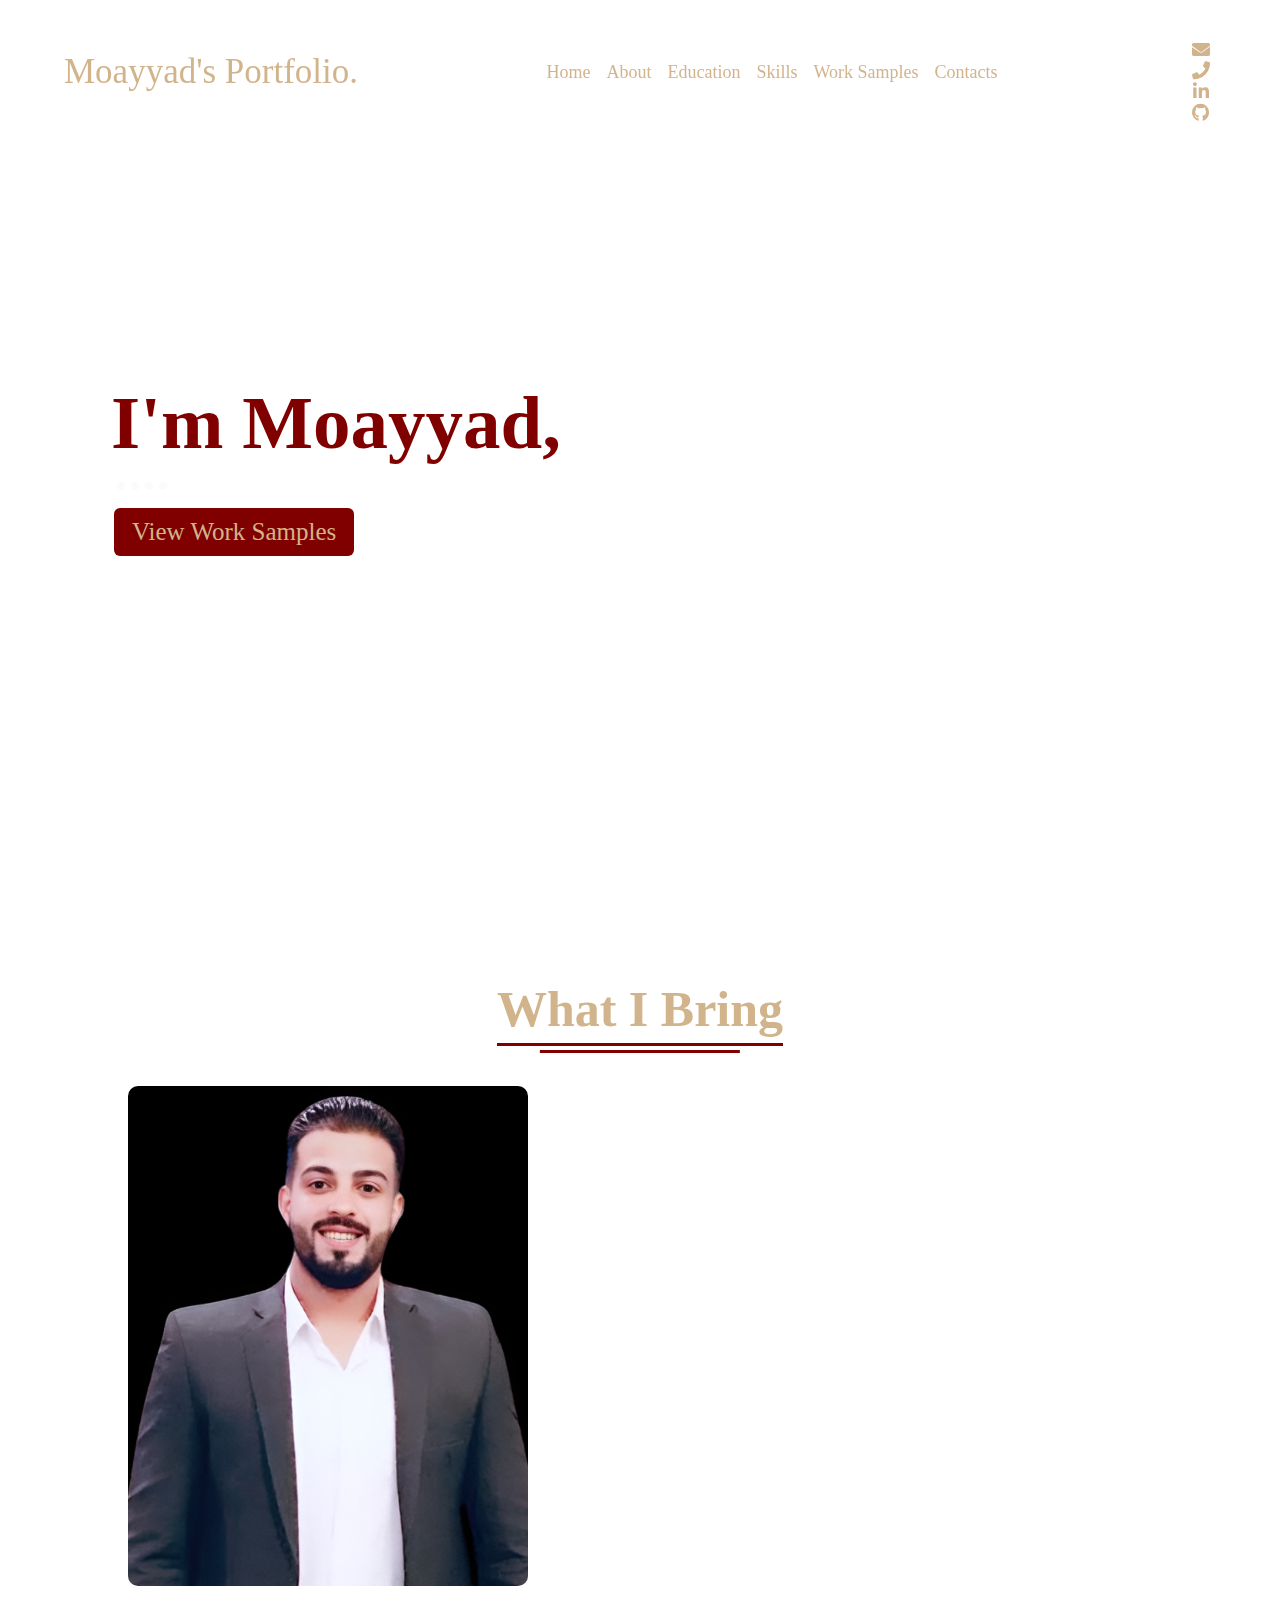
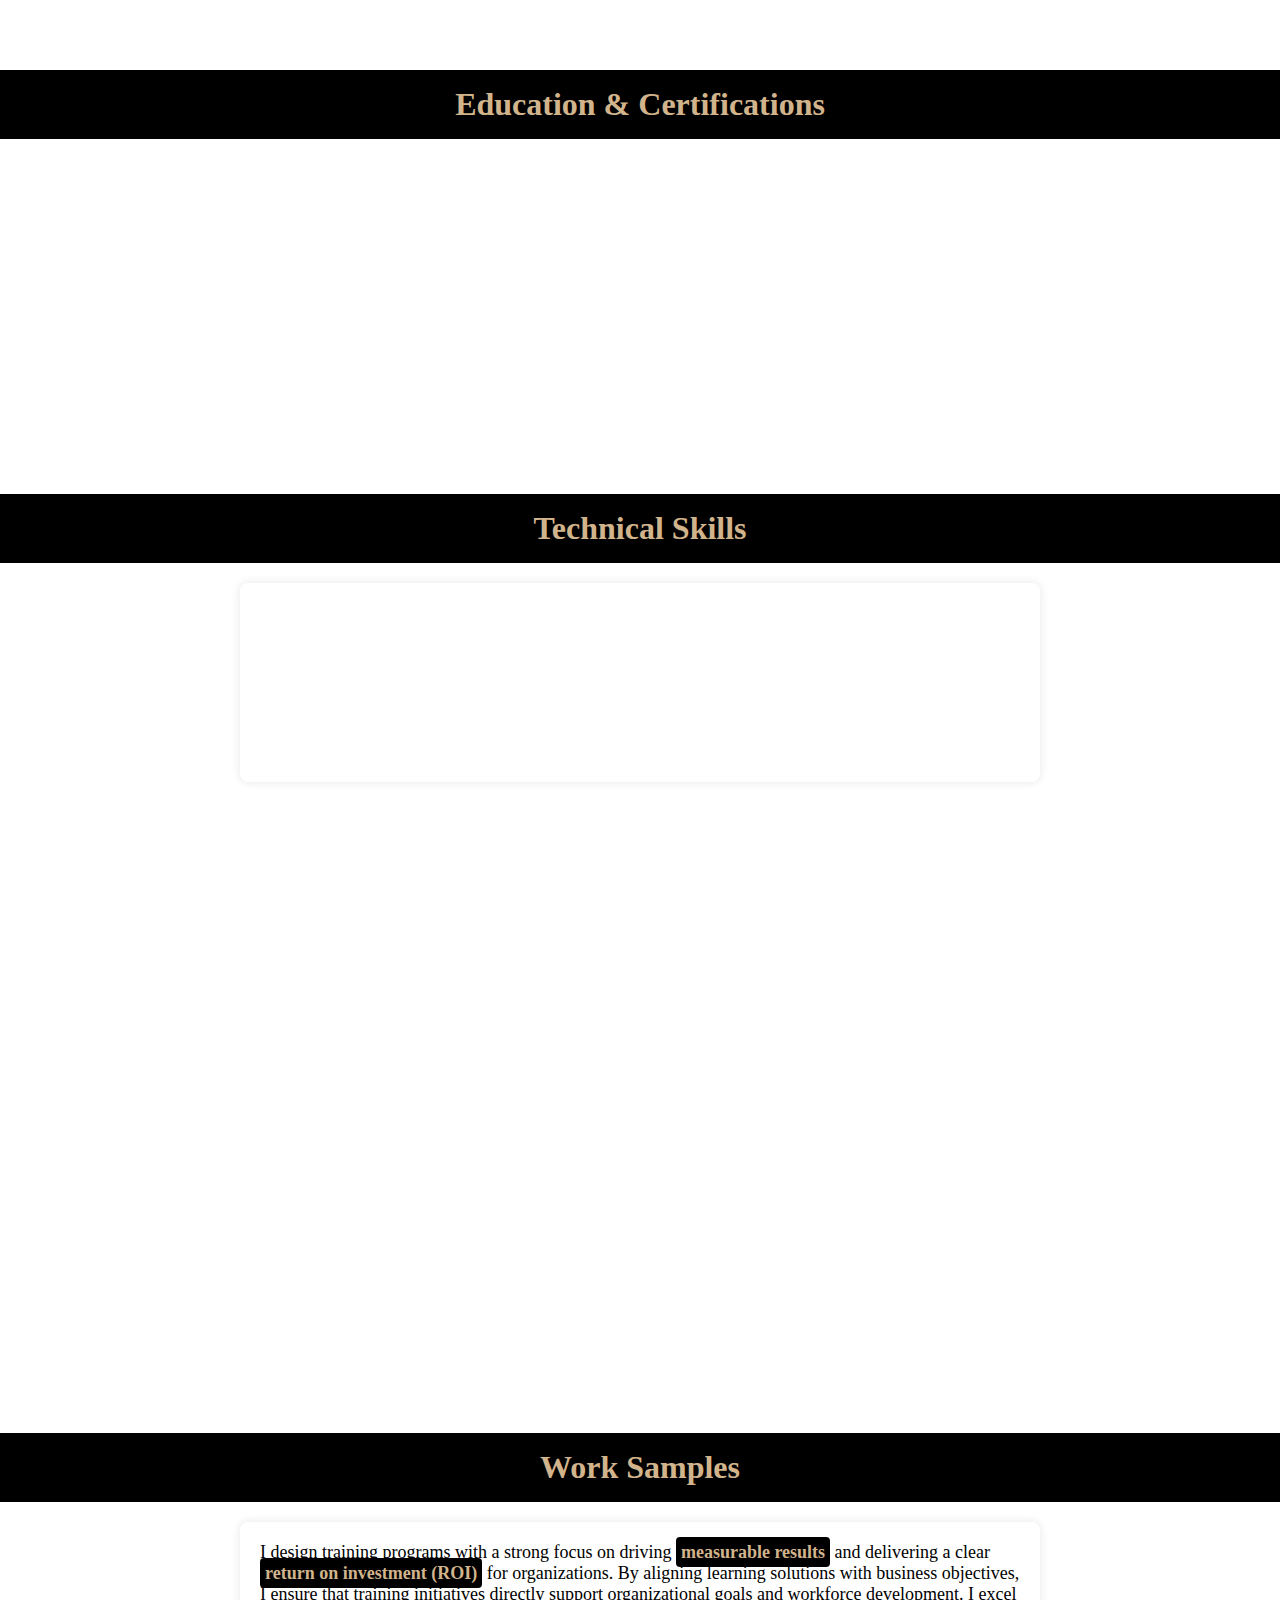
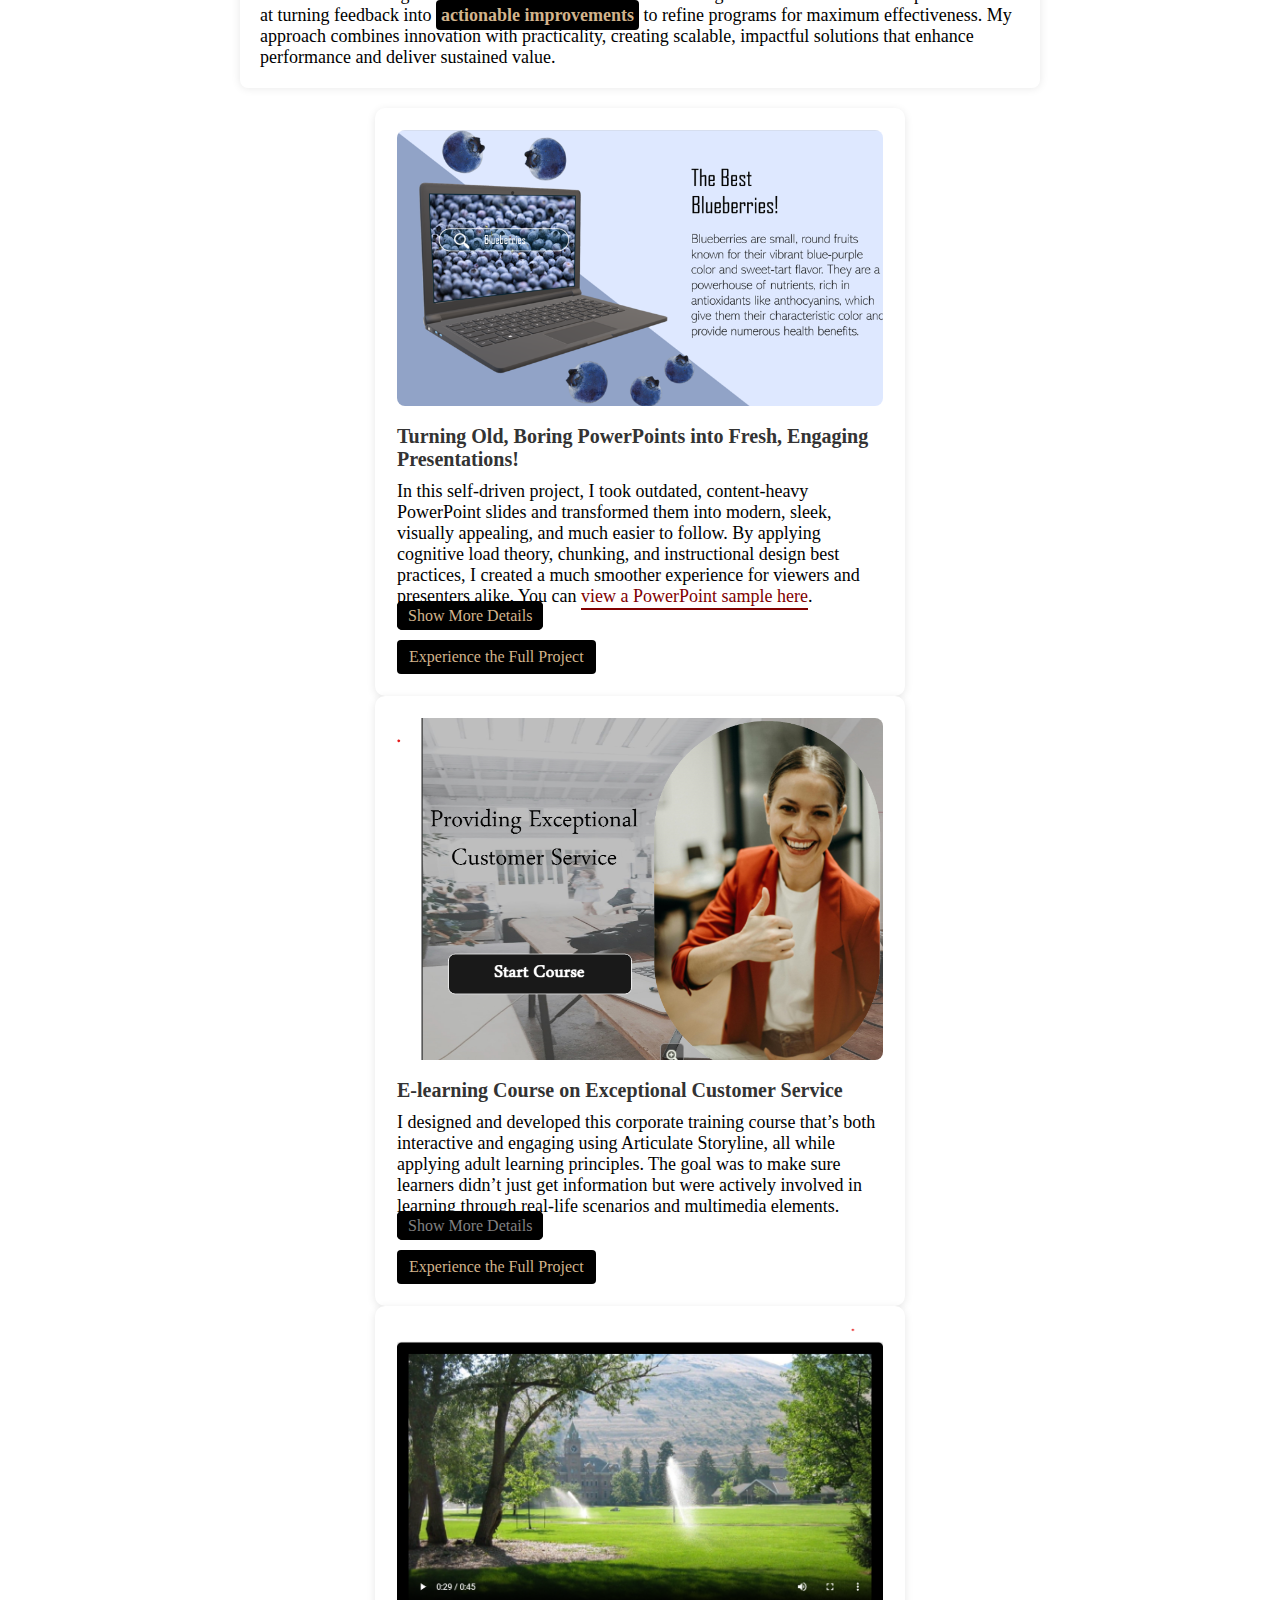
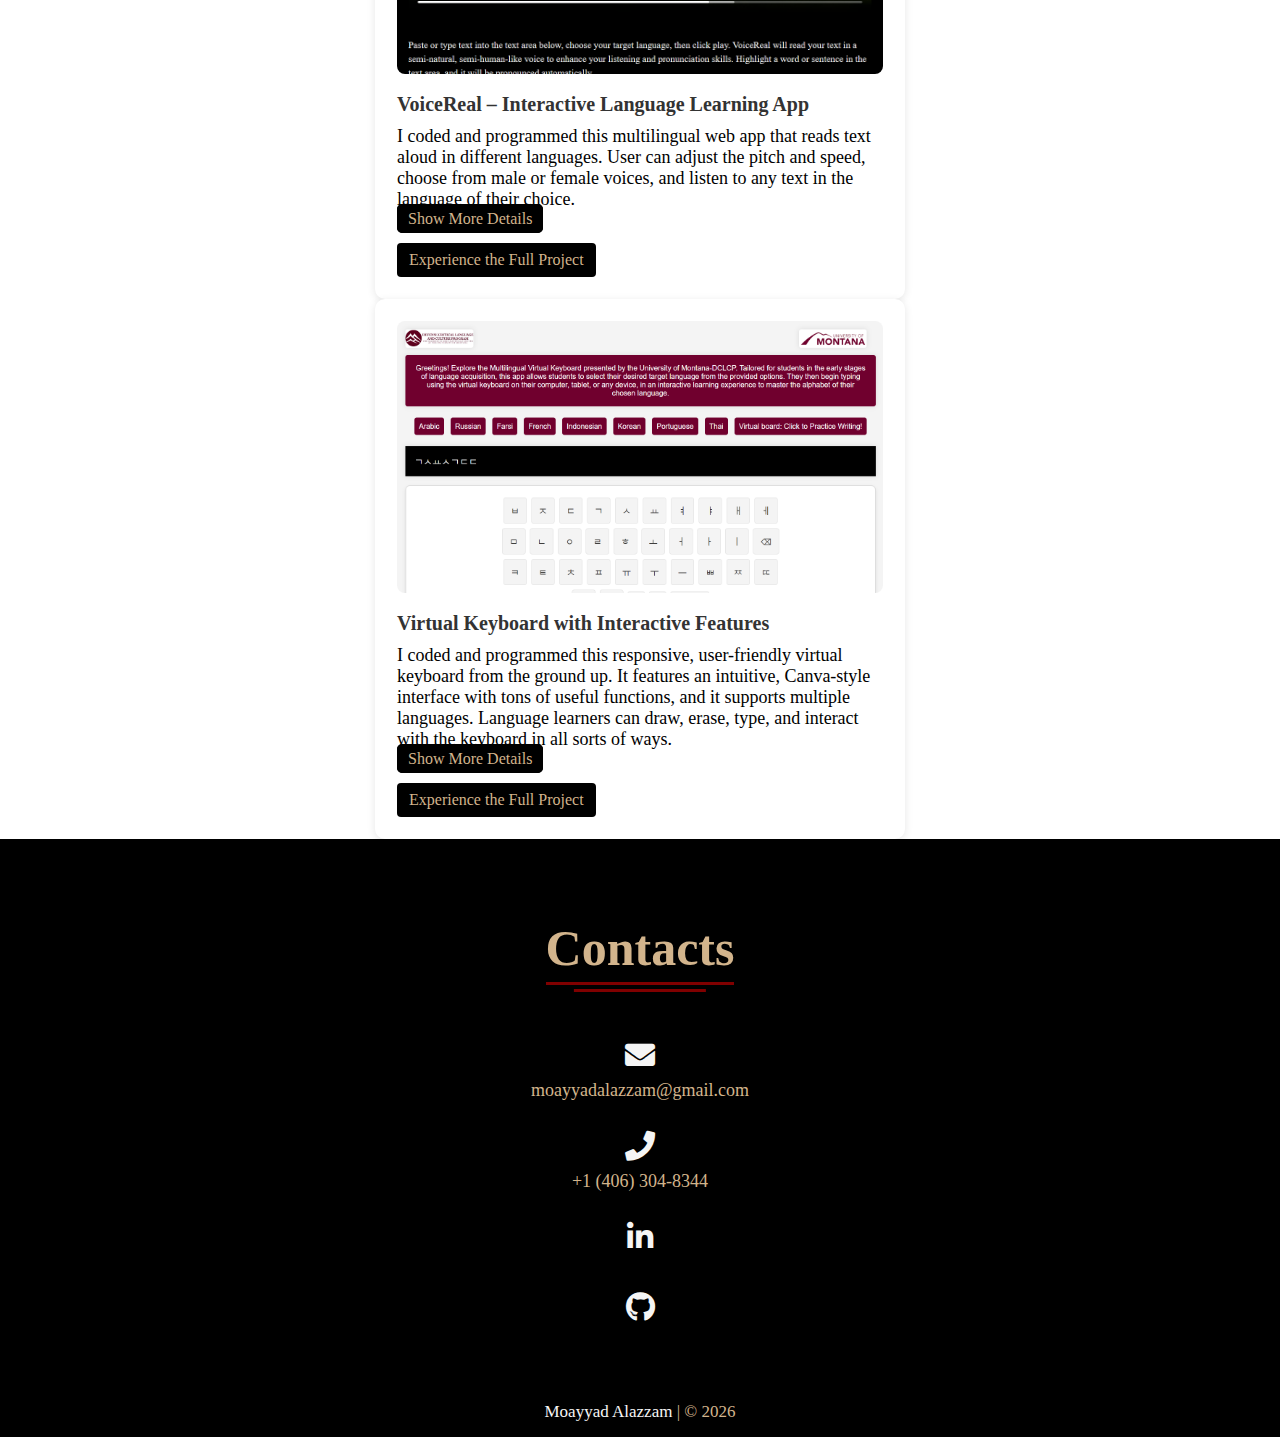
==== commit a44c3b7c: "Add powepoint link" ====
--- a/index.html
+++ b/index.html
@@ -2,7 +2,7 @@
 <html lang="en" dir="ltr">
   <head>
     <meta charset="UTF-8" />
-    <title>Moayyad Saleh Portfolio</title>
+    <title>Moayyad Alazzam Portfolio</title>
     <link rel="stylesheet" href="style.css" />
     <link
       href="https://cdn.jsdelivr.net/npm/bootstrap@5.3.0/dist/css/bootstrap.min.css"
@@ -356,11 +356,11 @@
               created a much smoother experience for viewers and presenters
               alike. You can
               <a
-                href="./Images/Turning_Old_Boring_PowerPoints_Into_Fresh_Engaging_Presentations.pdf"
+                href="https://umconnectumt-my.sharepoint.com/:p:/g/personal/ma144148_umconnect_umt_edu/EcWR73SztehHrxD-oYQBUsABvgxl9J37yPzZBOBUpa8nJQ?e=psIltP"
                 target="_blank"
                 class="maroon-link"
               >
-              view or download a sample here</a>.
+              view a PowerPoint sample here</a>.
               </a
               >
             </p>
@@ -1198,5 +1198,6 @@
         });
       });
     </script>
+    <script src="https://cdn.counter.dev/script.js" data-id="1352eae3-8256-487a-85f6-e08abaac5740" data-utcoffset="-6"></script>
   </body>
 </html>
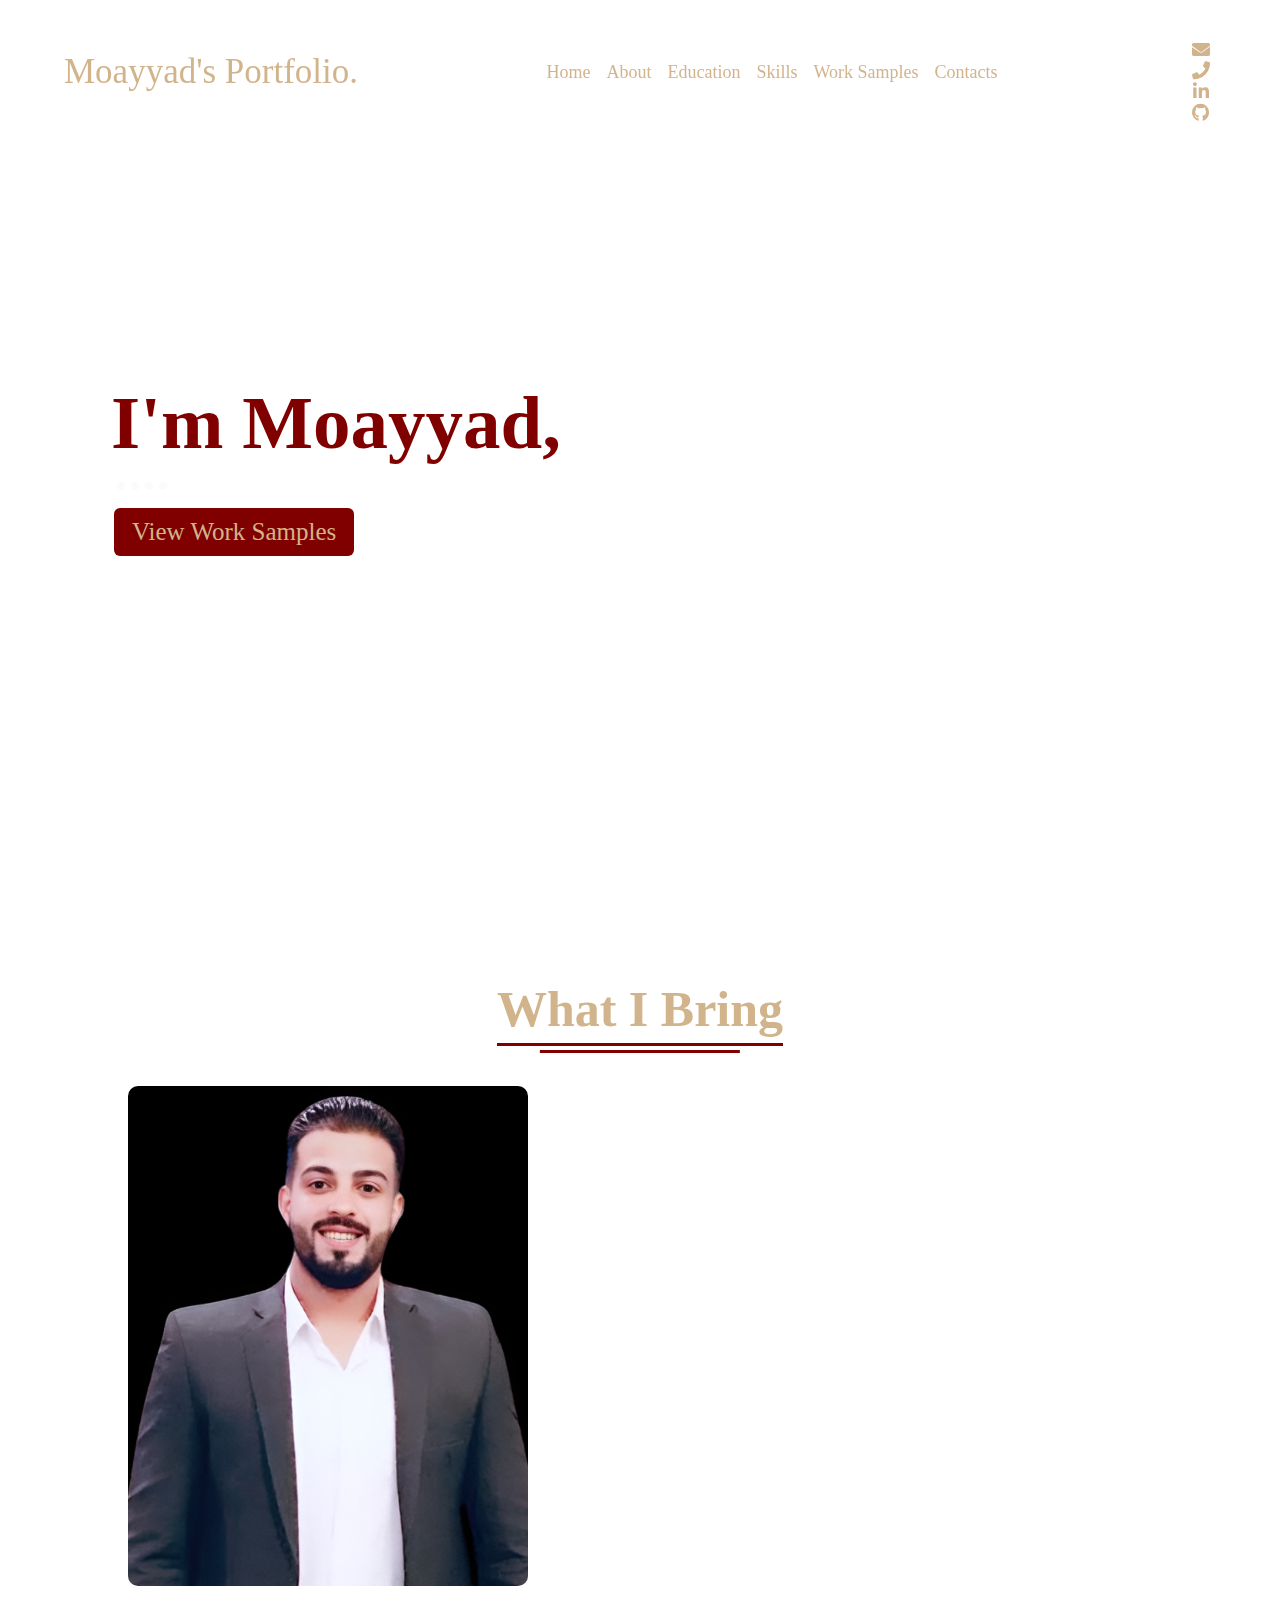
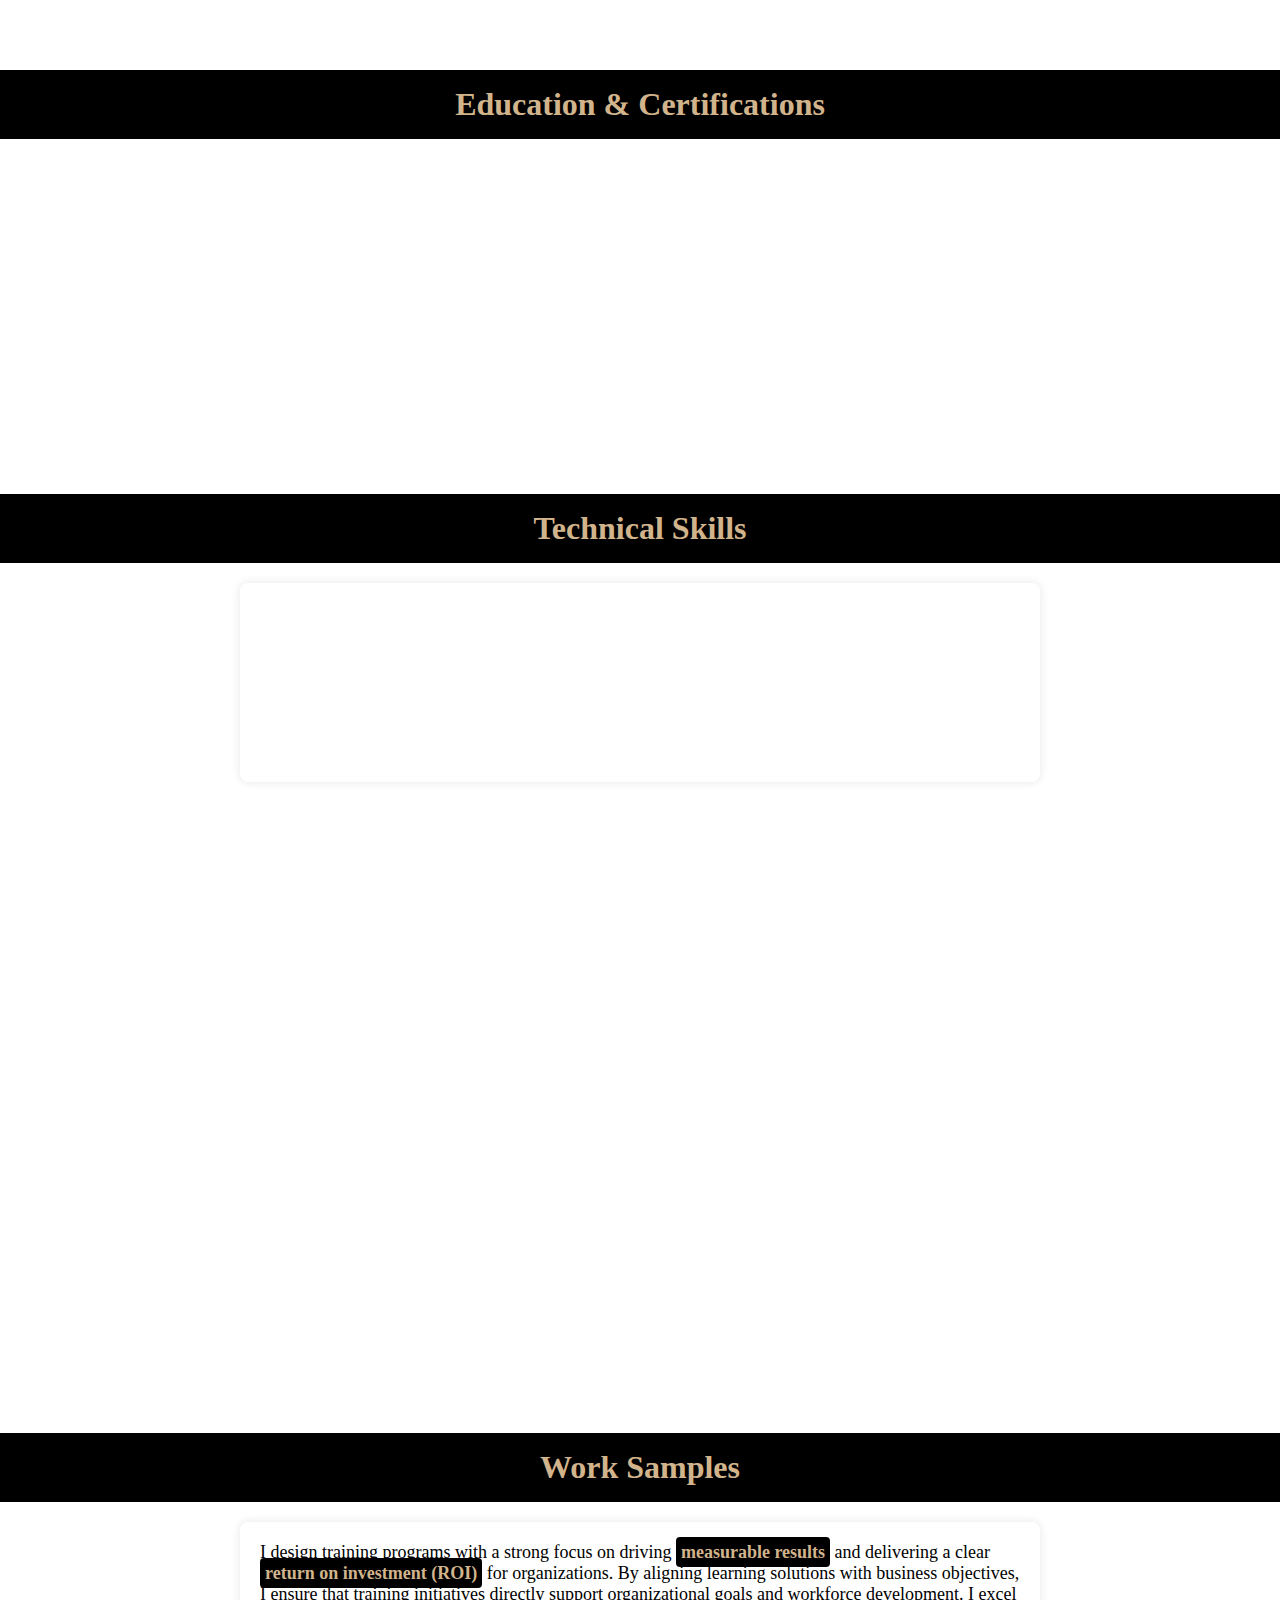
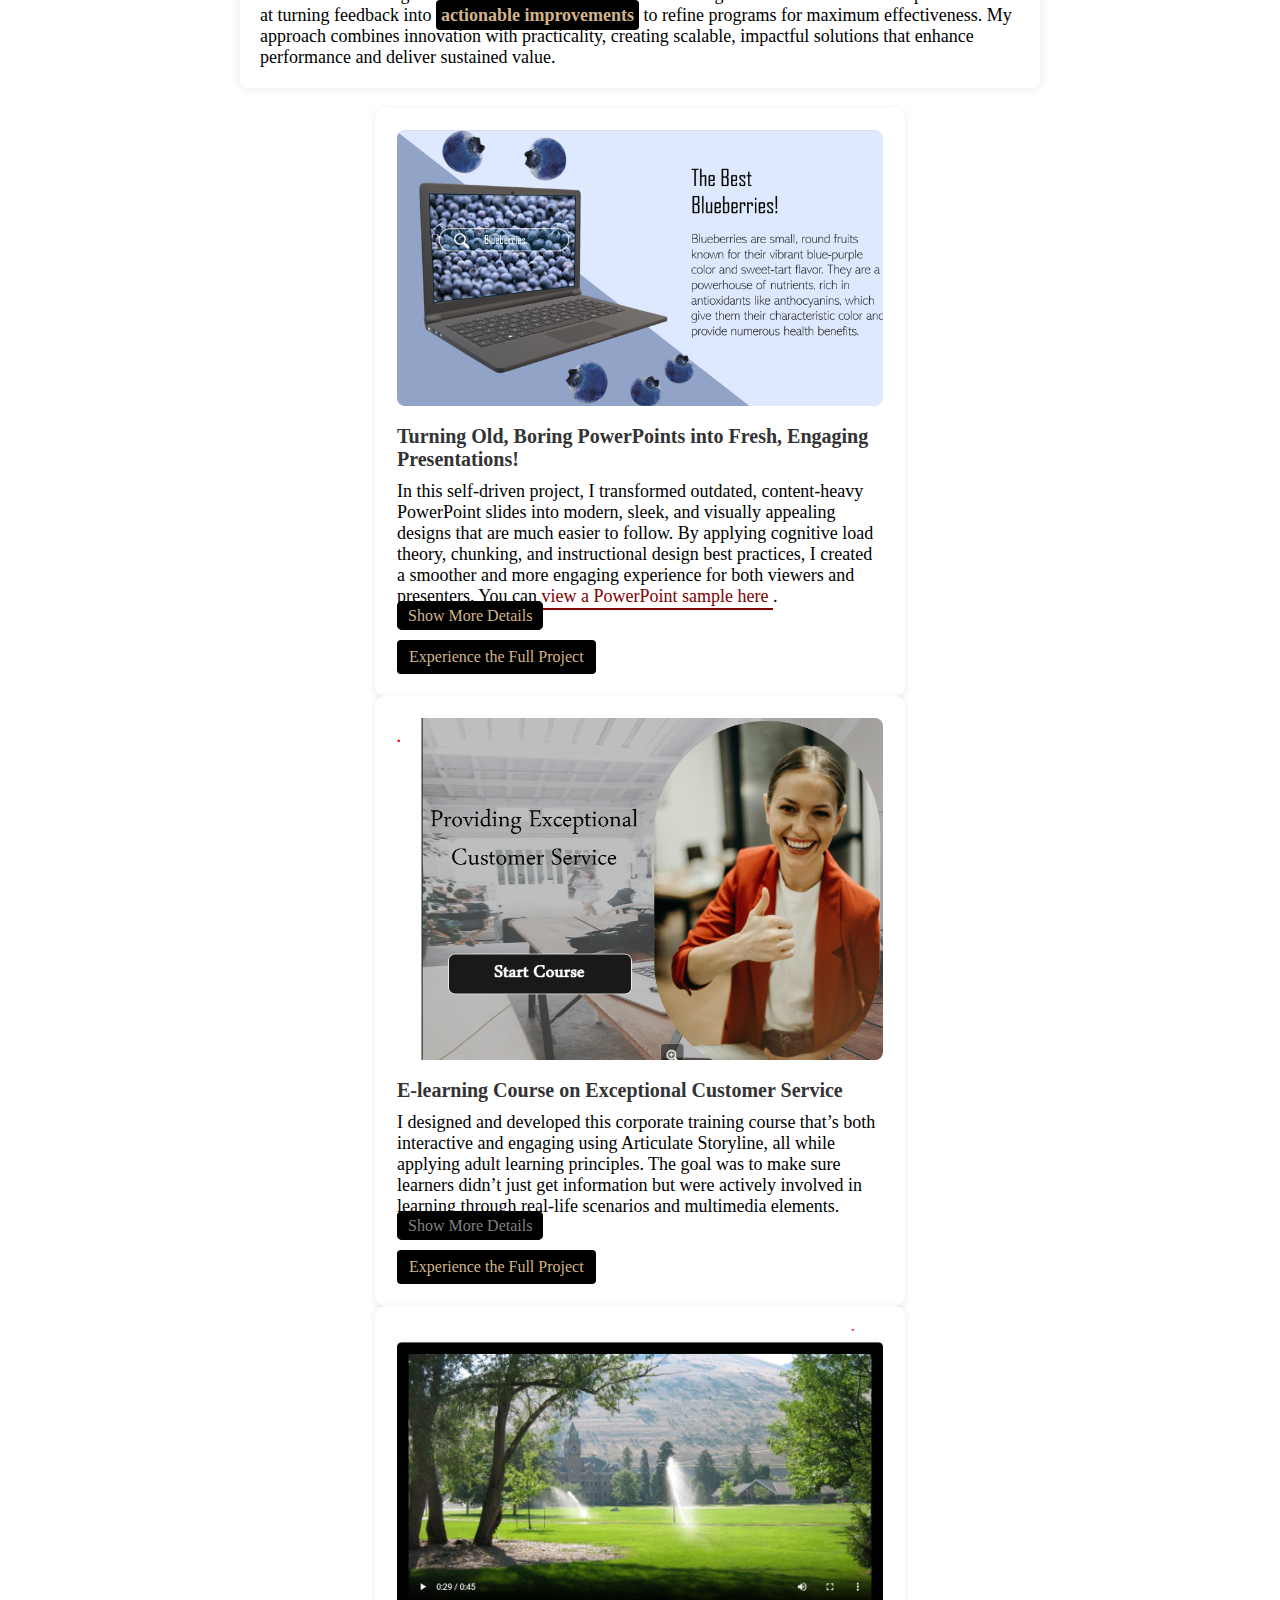
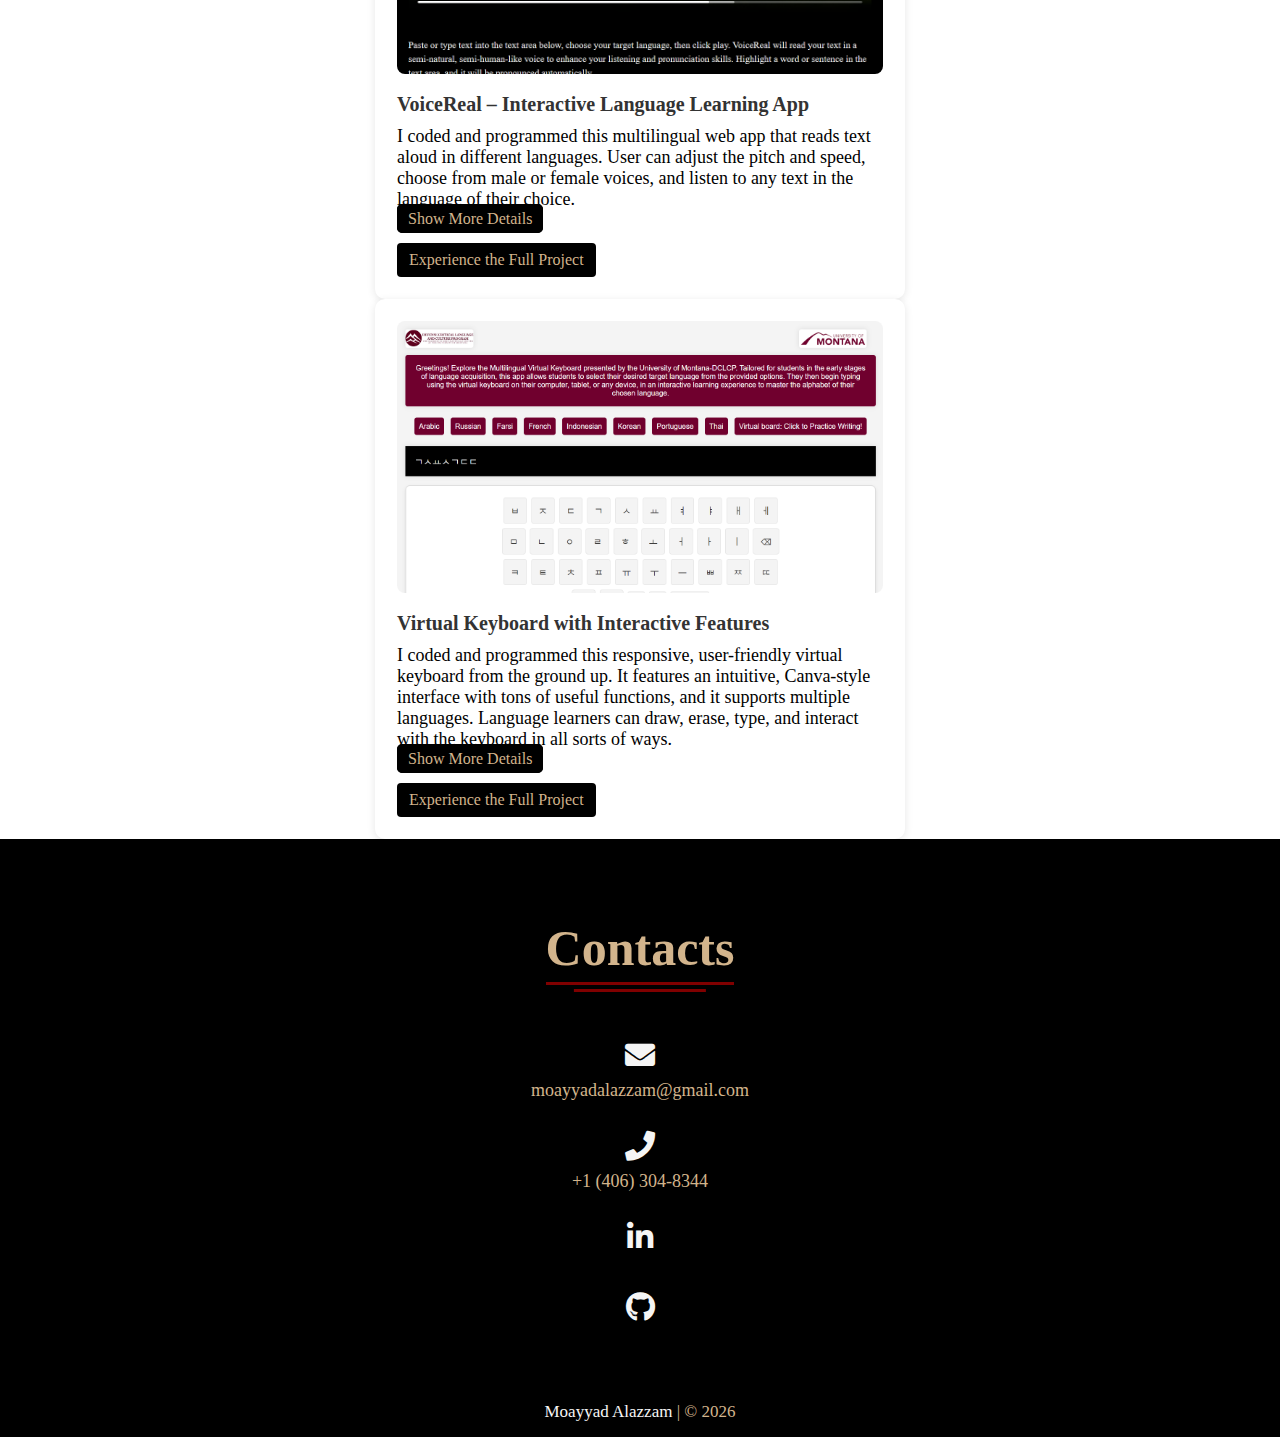
==== commit 9f37aff4: "Add" ====
--- a/index.html
+++ b/index.html
@@ -349,20 +349,19 @@
 
           <div class="project-description">
             <p>
-              In this self-driven project, I took outdated, content-heavy
-              PowerPoint slides and transformed them into modern, sleek, visually
-              appealing, and much easier to follow. By applying cognitive load
+              In this self-driven project, I transformed outdated, content-heavy
+              PowerPoint slides into modern, sleek, and visually appealing
+              designs that are much easier to follow. By applying cognitive load
               theory, chunking, and instructional design best practices, I
-              created a much smoother experience for viewers and presenters
-              alike. You can
+              created a smoother and more engaging experience for both viewers
+              and presenters. You can
               <a
                 href="https://umconnectumt-my.sharepoint.com/:p:/g/personal/ma144148_umconnect_umt_edu/EcWR73SztehHrxD-oYQBUsABvgxl9J37yPzZBOBUpa8nJQ?e=psIltP"
                 target="_blank"
                 class="maroon-link"
               >
-              view a PowerPoint sample here</a>.
-              </a
-              >
+                view a PowerPoint sample here </a
+              >.
             </p>
 
             <!-- Show More Details button -->
@@ -1043,7 +1042,9 @@
     <footer>
       <div class="text mt-3 pt-3">
         <span>
-          <a href="https://www.linkedin.com/in/moayyad-saleh/">Moayyad Alazzam</a>
+          <a href="https://www.linkedin.com/in/moayyad-saleh/"
+            >Moayyad Alazzam</a
+          >
           | &#169; <span id="currentYear"></span
         ></span>
       </div>
@@ -1198,6 +1199,10 @@
         });
       });
     </script>
-    <script src="https://cdn.counter.dev/script.js" data-id="1352eae3-8256-487a-85f6-e08abaac5740" data-utcoffset="-6"></script>
+    <script
+      src="https://cdn.counter.dev/script.js"
+      data-id="1352eae3-8256-487a-85f6-e08abaac5740"
+      data-utcoffset="-6"
+    ></script>
   </body>
 </html>
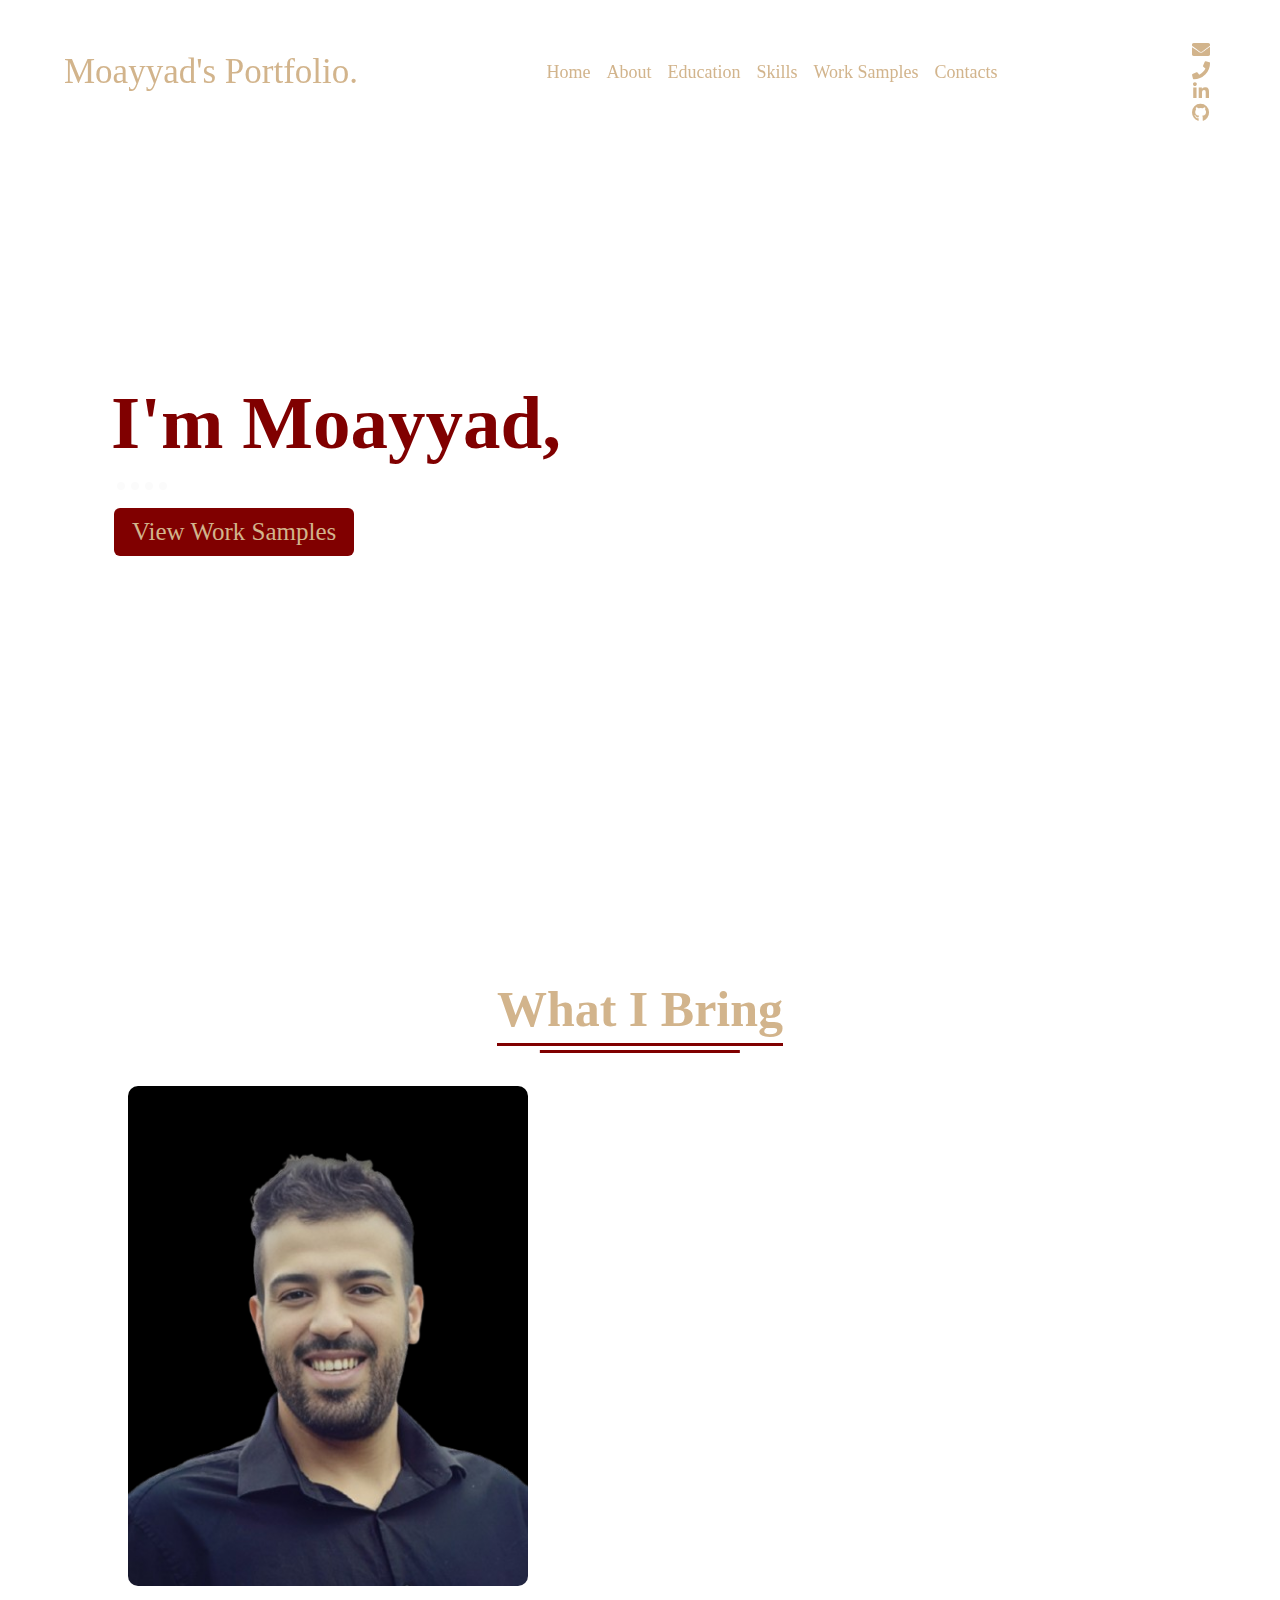
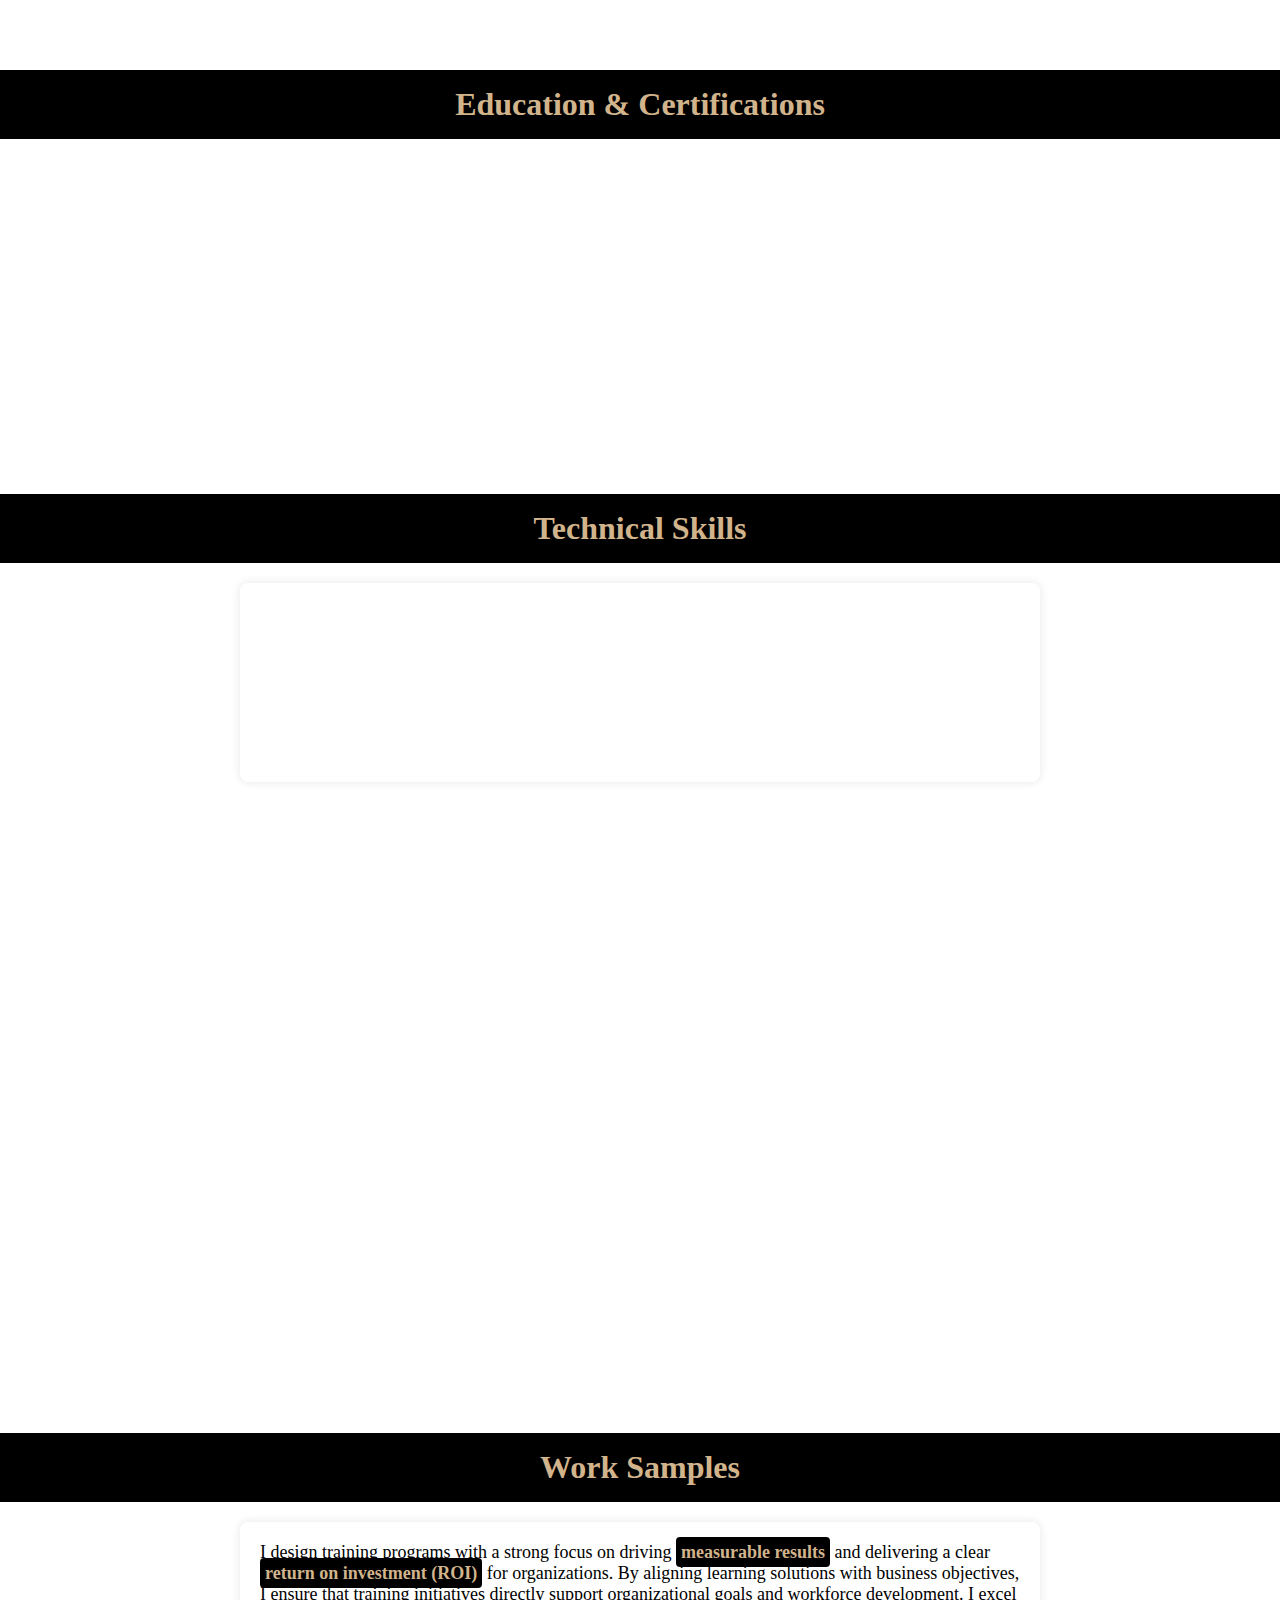
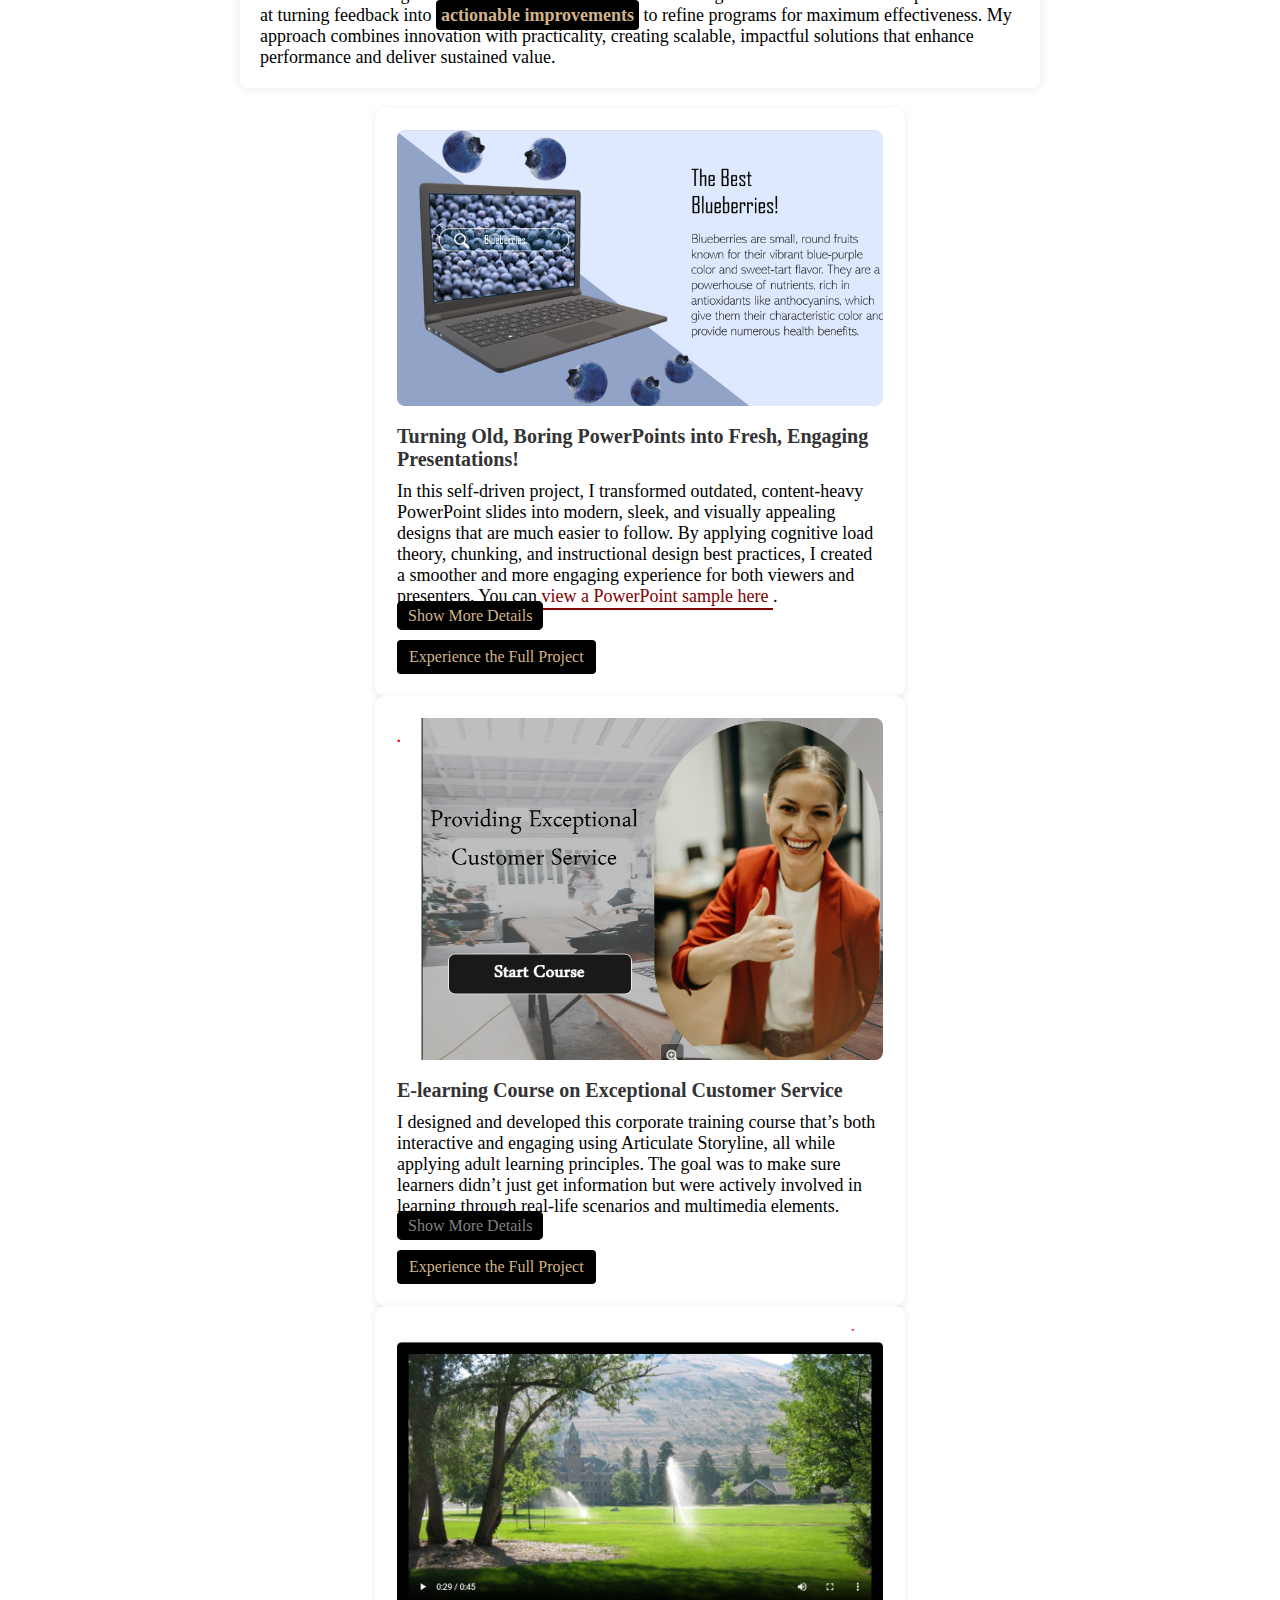
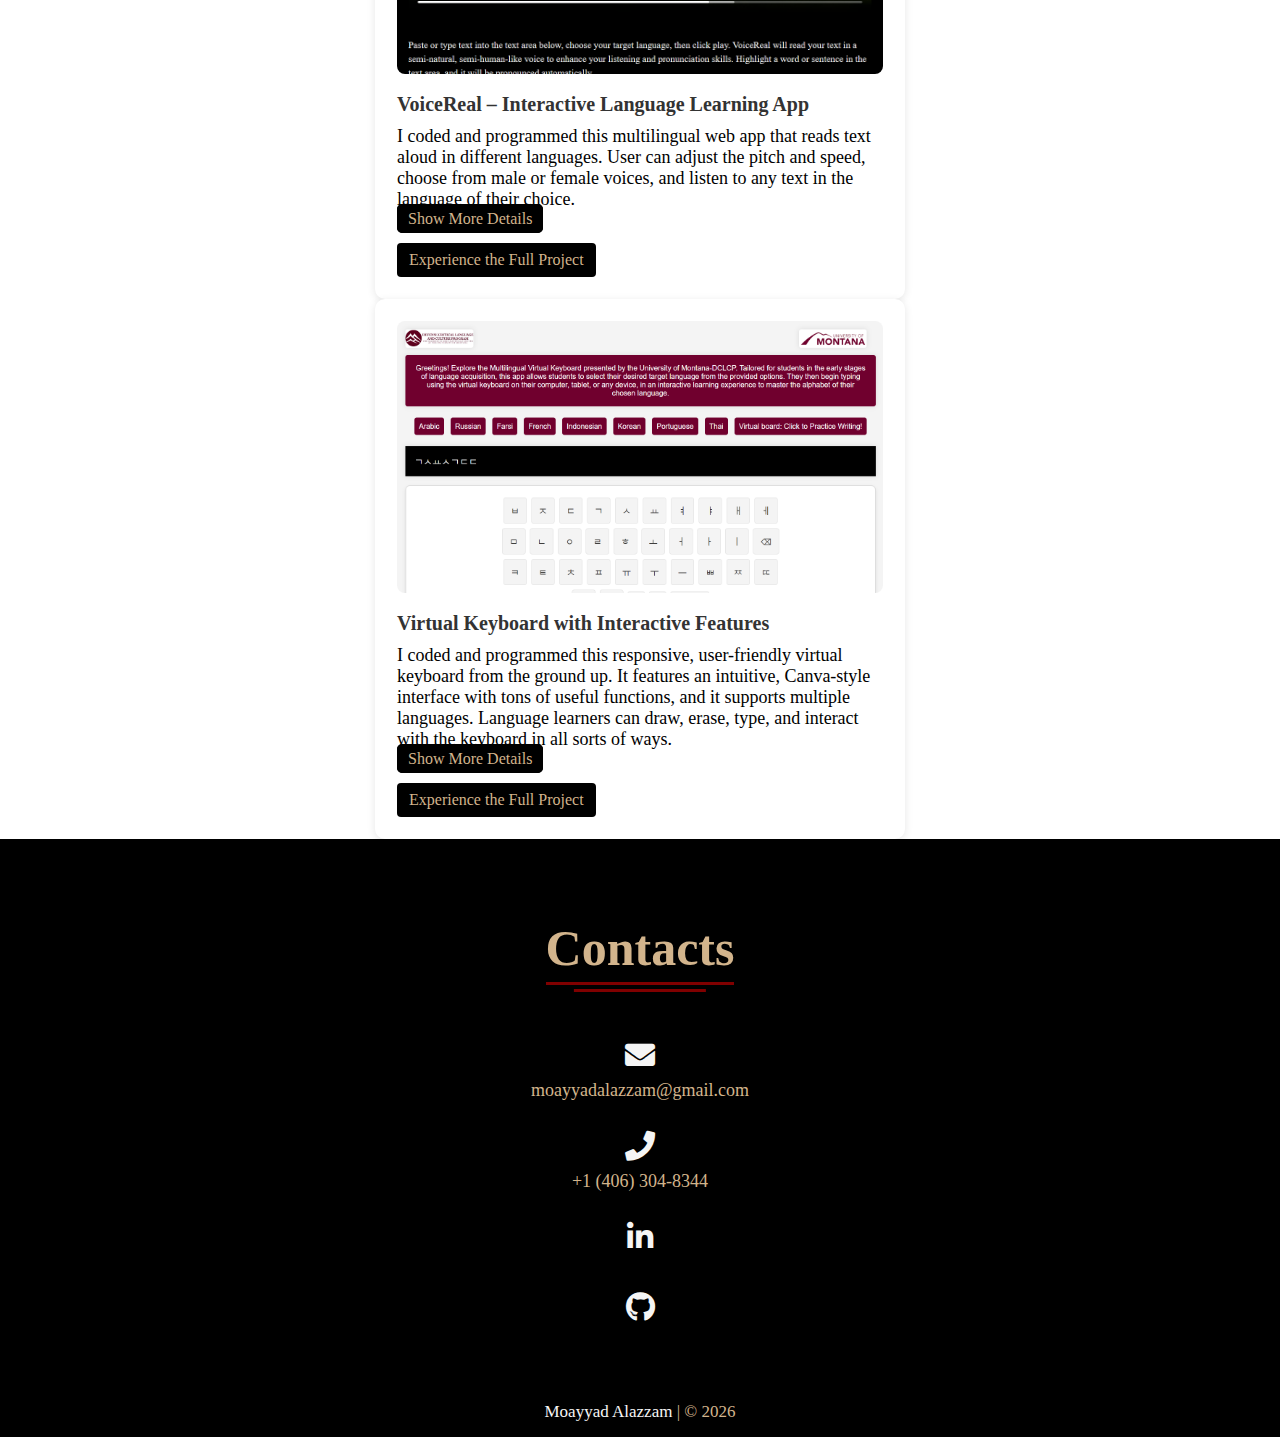
==== commit d4dd7c20: "Change background" ====
--- a/index.html
+++ b/index.html
@@ -92,7 +92,10 @@
         <div class="title"><span>What I Bring</span></div>
         <div class="about-details">
           <div class="left">
-            <img src="./Images/fullFormalSuite111_enhanced.png" alt="" />
+            <img
+              src="./Images/Moayyad_s_Pic-removebg-preview__1_-removebg-preview.png"
+              alt=""
+            />
           </div>
           <div class="right">
             <div class="skills">
--- a/style.css
+++ b/style.css
@@ -123,7 +123,7 @@
 .home {
   height: 100vh;
   width: 100%;
-  background: url("https://cdn.photoroom.com/v1/assets-cached.jpg?path=backgrounds_v3/black/Photoroom_black_background_extremely_fine_texture_only_black_co_c100e1e4-63a9-4adc-9794-202888321104.jpg")
+  background: url("https://e0.pxfuel.com/wallpapers/846/344/desktop-wallpaper-portfolio.jpg")
     no-repeat;
   background-size: cover;
   background-position: left;
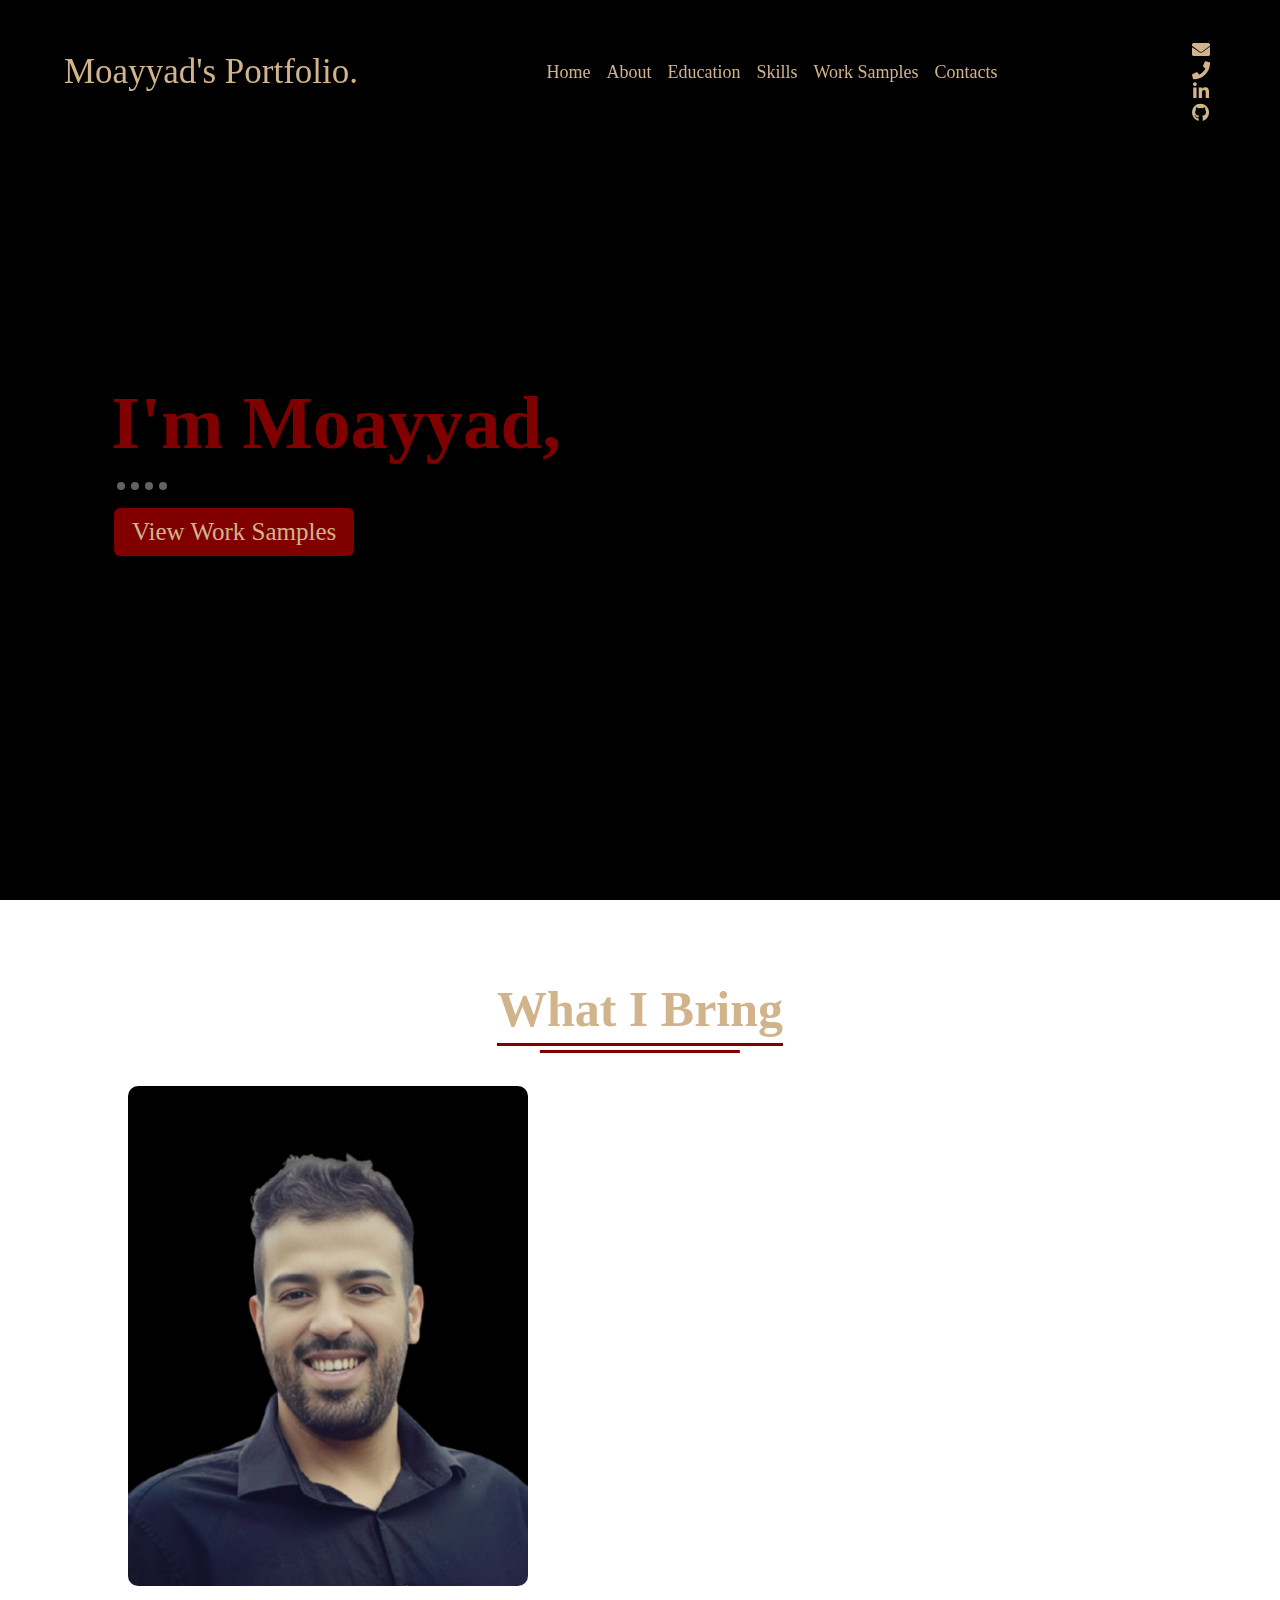
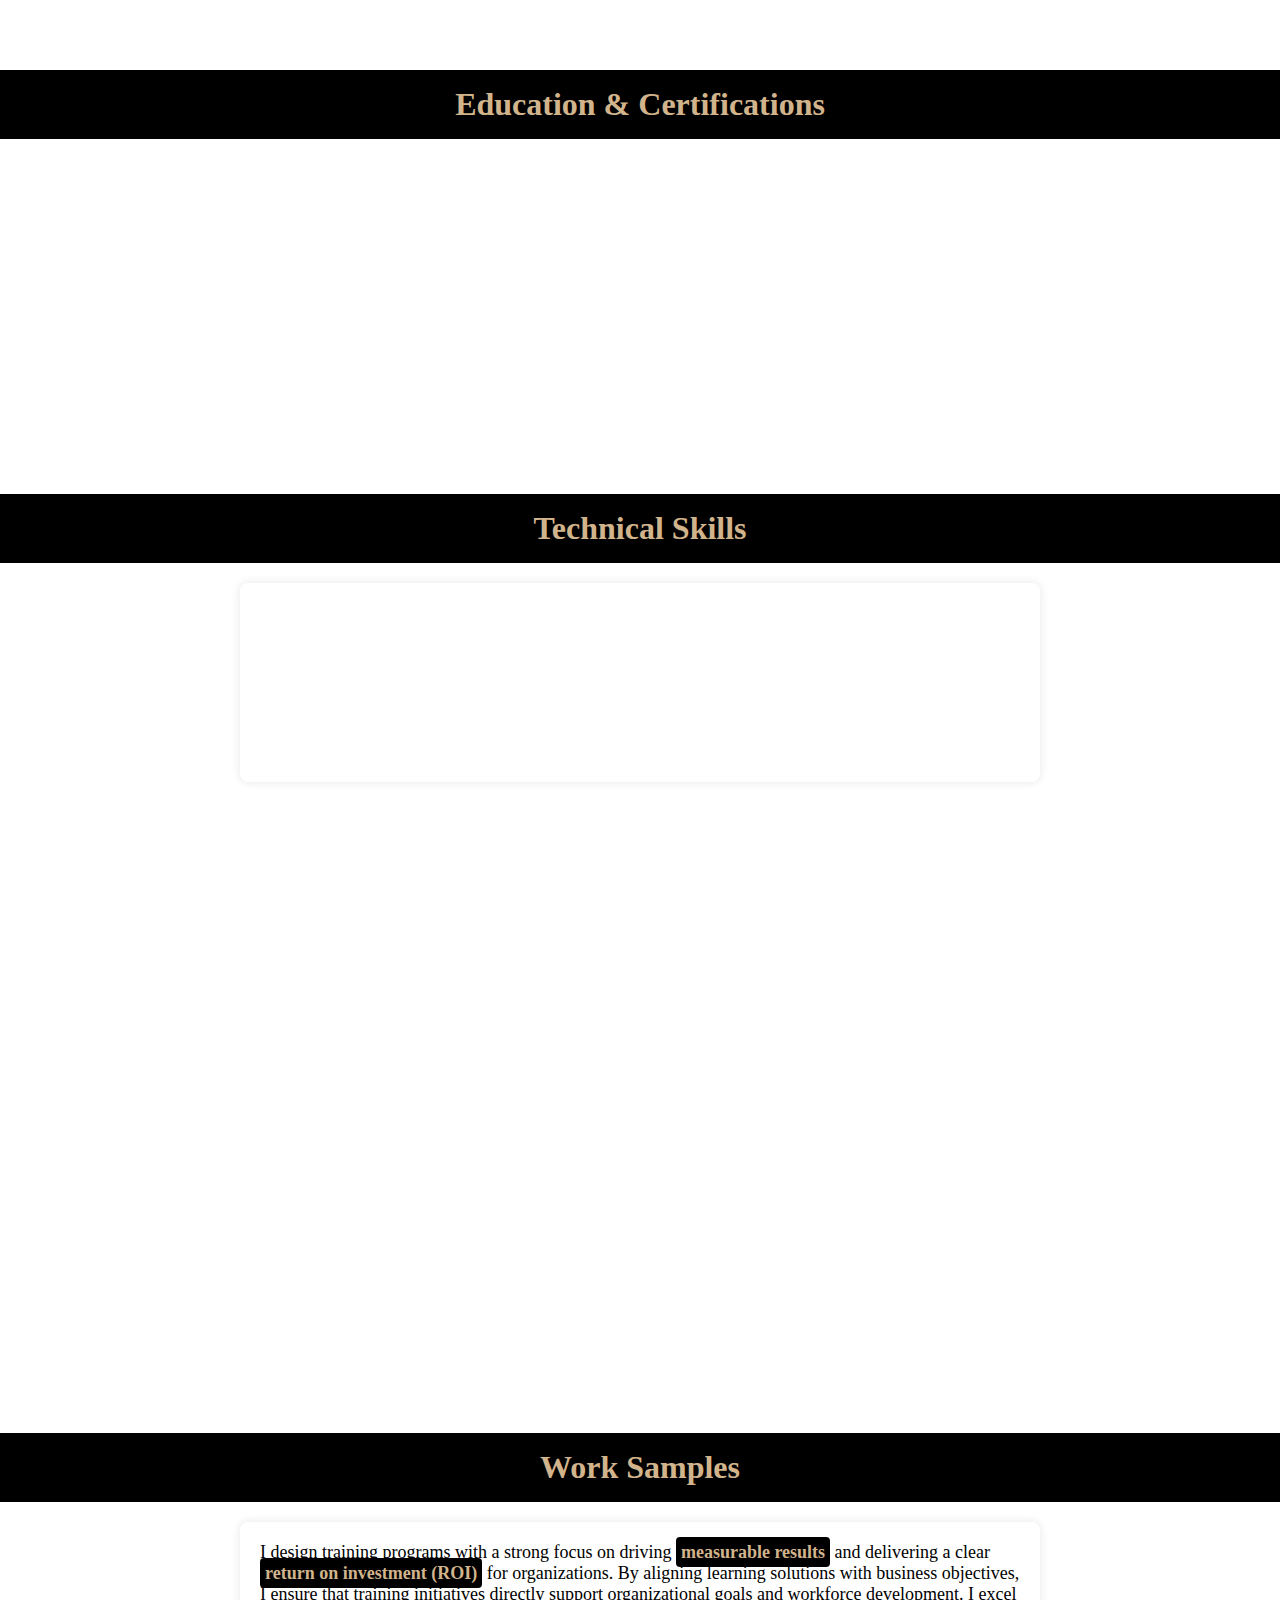
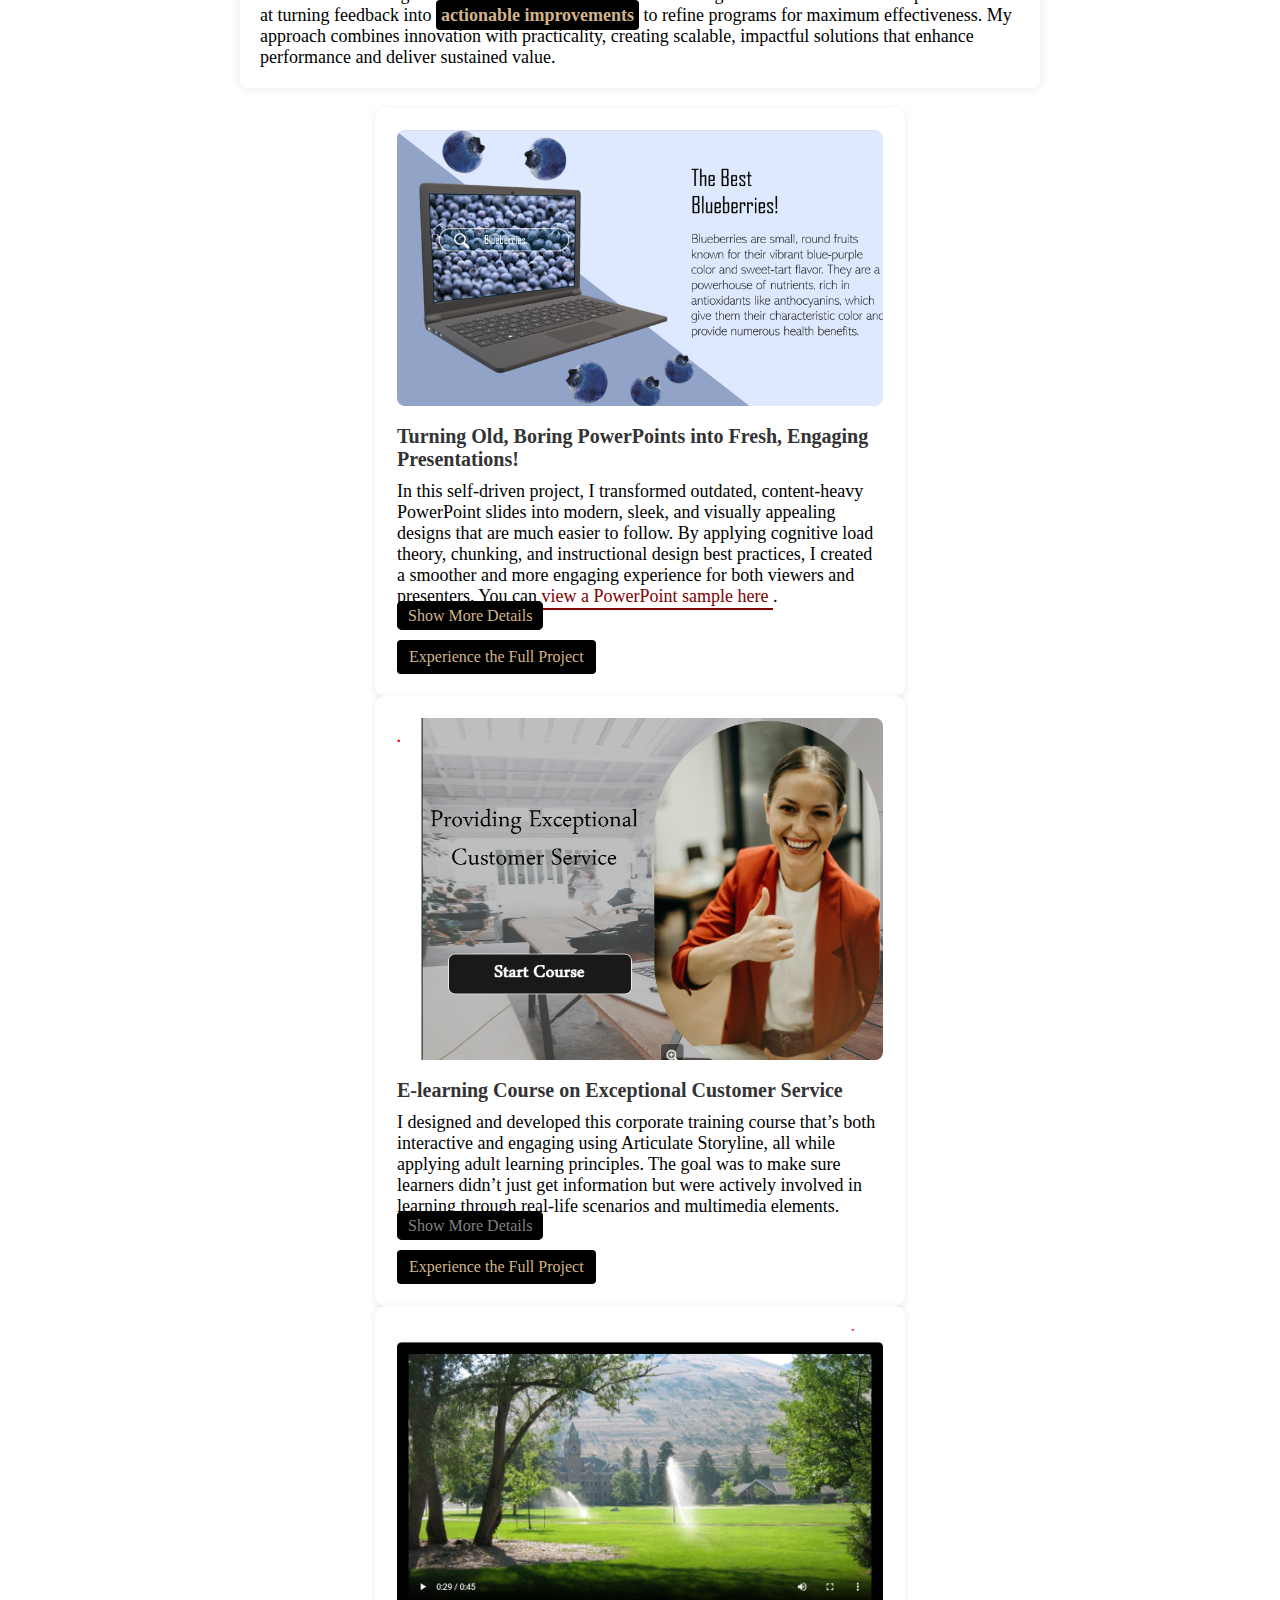
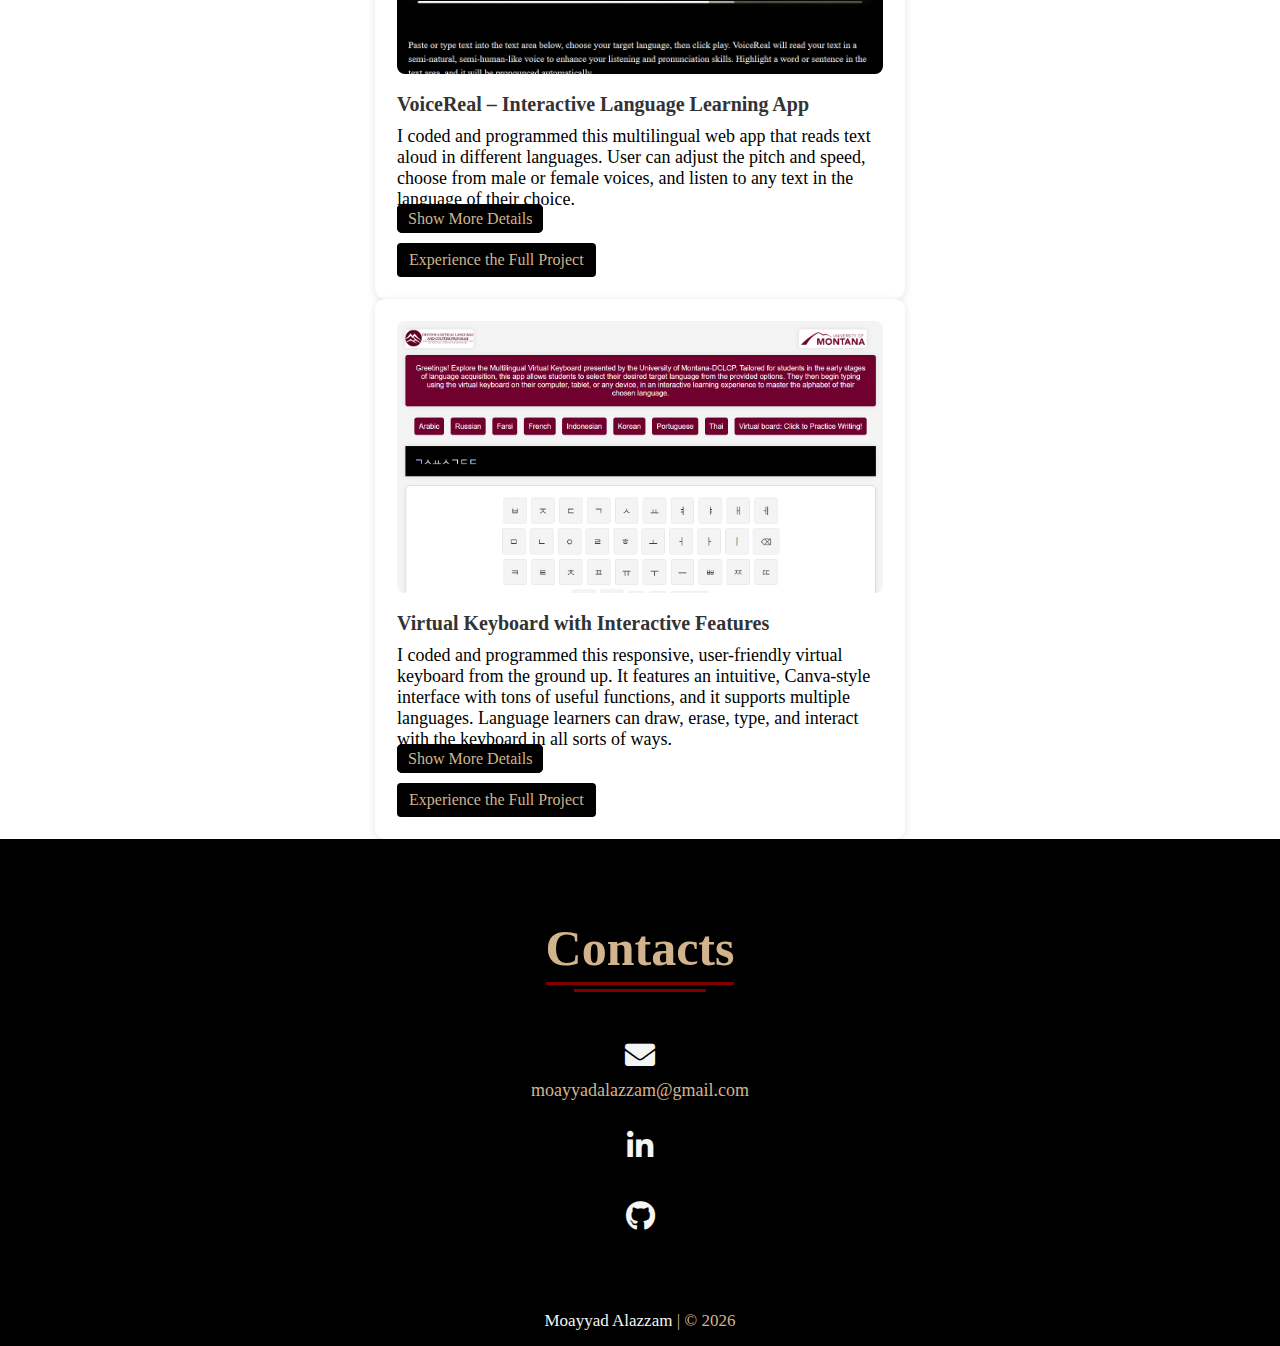
==== commit 833592f8: "Remove phone number" ====
--- a/index.html
+++ b/index.html
@@ -1025,9 +1025,6 @@
           <a href="mailto:moayyadalazzam@gmail.com" class="contact-link">
             <i class="fas fa-envelope"></i><span>moayyadalazzam@gmail.com</span>
           </a>
-          <a href="tel:4063048344" class="contact-link">
-            <i class="fas fa-phone"></i><span>+1 (406) 304-8344</span>
-          </a>
           <a
             href="https://www.linkedin.com/in/moayyad-saleh/"
             class="contact-link"
--- a/style.css
+++ b/style.css
@@ -123,8 +123,7 @@
 .home {
   height: 100vh;
   width: 100%;
-  background: url("https://e0.pxfuel.com/wallpapers/846/344/desktop-wallpaper-portfolio.jpg")
-    no-repeat;
+  background-color: black; /* Solid black background */
   background-size: cover;
   background-position: left;
   background-attachment: fixed;
@@ -1248,3 +1247,18 @@
 .maroon-link:hover {
   color: #800000; /* Darker maroon on hover (optional) */
 }
+html {
+  scroll-behavior: smooth;
+}
+body,
+html {
+  overflow-y: auto; /* Ensure vertical scrolling is enabled */
+  touch-action: manipulation; /* Improves touch responsiveness */
+  overscroll-behavior: none;
+}
+.menu-item {
+  display: block;
+  padding: 1em;
+  color: white;
+  text-decoration: none;
+}
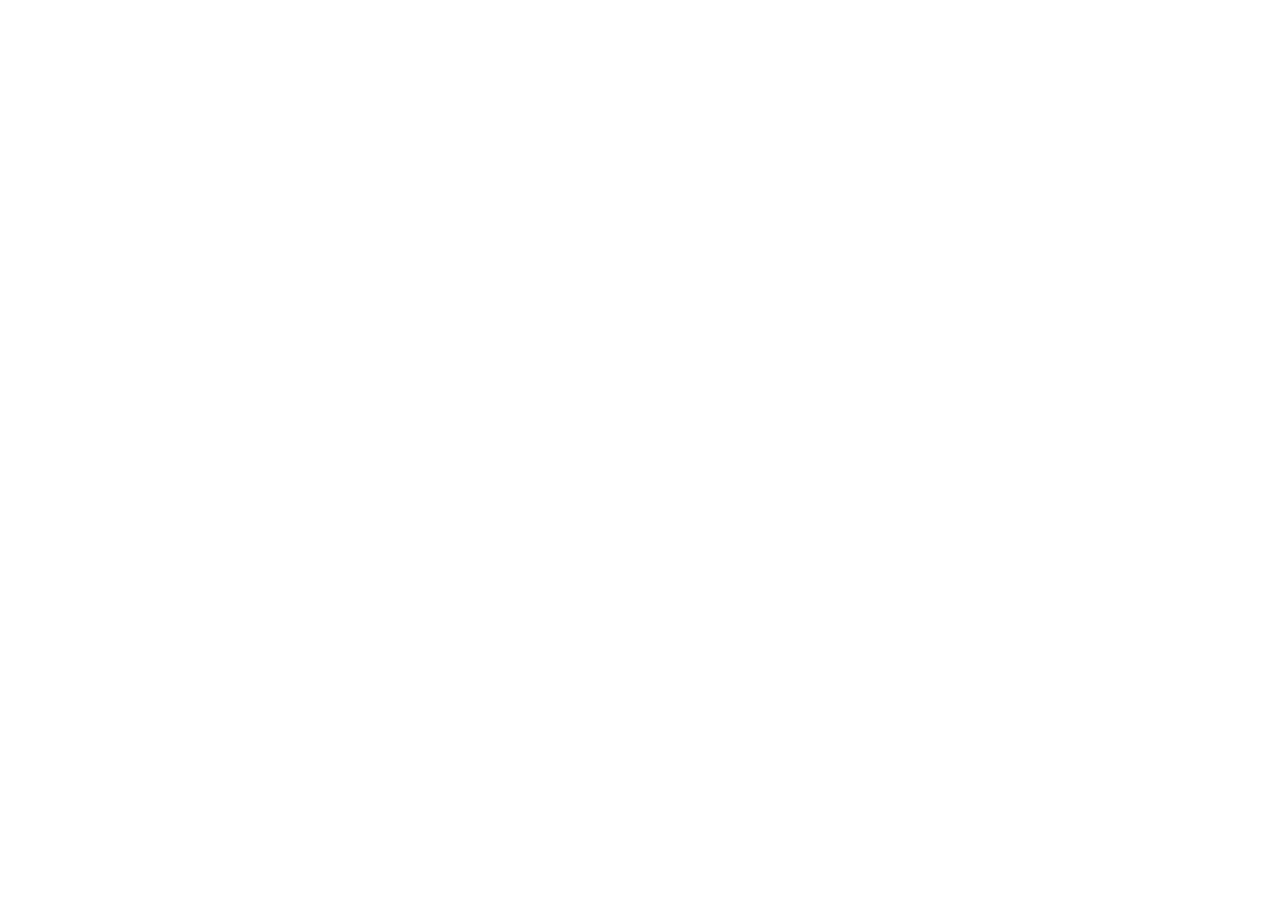
==== commit f8e3564c: "Ad the following" ====
--- a/index.html
+++ b/index.html
@@ -1,1208 +1,13 @@
 <!DOCTYPE html>
-<html lang="en" dir="ltr">
+<html>
   <head>
-    <meta charset="UTF-8" />
-    <title>Moayyad Alazzam Portfolio</title>
-    <link rel="stylesheet" href="style.css" />
-    <link
-      href="https://cdn.jsdelivr.net/npm/bootstrap@5.3.0/dist/css/bootstrap.min.css"
-      rel="stylesheet"
-      integrity="sha384-9ndCyUaIbzAi2FUVXJi0CjmCapSmO7SnpJef0486qhLnuZ2cdeRhO02iuK6FUUVM"
-      crossorigin="anonymous"
-    />
-    <!-- Fontawesome CDN Link -->
-    <link
-      rel="stylesheet"
-      href="https://cdnjs.cloudflare.com/ajax/libs/font-awesome/5.15.2/css/all.min.css"
-    />
-    <meta name="viewport" content="width=device-width, initial-scale=1.0" />
-    <link
-      rel="stylesheet"
-      href="https://cdn.jsdelivr.net/npm/bootstrap-icons/font/bootstrap-icons.css"
-    />
+    <meta http-equiv="refresh" content="0; URL='https://moayyadalazzam.com'" />
+    <title>Redirecting...</title>
   </head>
-
   <body>
-    <!-- Move to up button -->
-    <div class="scroll-button">
-      <a href="#home"><i class="fas fa-arrow-up"></i></a>
-    </div>
-    <!-- navgaition menu -->
-    <nav>
-      <div class="navbar">
-        <div class="logo"><a href="#">Moayyad's Portfolio.</a></div>
-        <ul class="menu">
-          <li><a href="#home">Home</a></li>
-          <li><a href="#about">About</a></li>
-          <!-- Added About link -->
-          <li>
-            <a href="#education-certifications">Education</a>
-          </li>
-          <li><a href="#skills">Skills</a></li>
-
-          <li><a href="#projects">Work Samples</a></li>
-
-          <!-- Added this item -->
-
-          <li><a href="#contact">Contacts</a></li>
-          <div class="cancel-btn">
-            <i class="fas fa-times"></i>
-          </div>
-        </ul>
-        <div class="media-icons">
-          <a href="mailto:moayyadalazzam@gmail.com"
-            ><i class="fas fa-envelope"></i
-          ></a>
-          <a href="tel:4063048344"><i class="fas fa-phone"></i></a>
-          <a href="https://www.linkedin.com/in/moayyad-saleh/"
-            ><i class="fab fa-linkedin-in"></i
-          ></a>
-          <a href="https://github.com/moayyadsaleh"
-            ><i class="fab fa-github"></i
-          ></a>
-        </div>
-      </div>
-      <div class="menu-btn">
-        <i class="fas fa-bars"></i>
-      </div>
-    </nav>
-
-    <!-- Home Section Start -->
-    <!-- Home Section Start -->
-    <section class="home" id="home">
-      <div class="home-content">
-        <div class="text">
-          <div class="text-two">I'm Moayyad,</div>
-          <div class="text-three" id="dynamic-title">
-            <!-- Titles will be dynamically displayed here -->
-          </div>
-          <!-- Indicator for dynamic text -->
-          <div class="title-indicator" id="title-indicator"></div>
-        </div>
-        <div class="button">
-          <a href="#projects">
-            <button>View Work Samples</button>
-          </a>
-        </div>
-      </div>
-    </section>
-
-    <section class="about" id="about">
-      <div class="content">
-        <div class="title"><span>What I Bring</span></div>
-        <div class="about-details">
-          <div class="left">
-            <img
-              src="./Images/Moayyad_s_Pic-removebg-preview__1_-removebg-preview.png"
-              alt=""
-            />
-          </div>
-          <div class="right">
-            <div class="skills">
-              <div class="skill-item text-slide-in text-slide-in-1">
-                <i class="bi bi-journal-text skill-icon"></i>
-                <p>
-                  Solid foundation in instructional design theories,
-                  methodologies, and best practices, including the ADDIE model,
-                  adult learning principles, and multimedia principles.
-                </p>
-              </div>
-              <div class="skill-item text-slide-in text-slide-in-2">
-                <i class="bi bi-bar-chart skill-icon"></i>
-                <p>
-                  Over five years of summative and formative evaluation
-                  experience, with strong analytical skills to assess and
-                  develop recommendations to improve learning.
-                </p>
-              </div>
-              <div class="skill-item text-slide-in text-slide-in-3">
-                <i class="bi bi-clipboard-check skill-icon"></i>
-                <p>
-                  Successfully managed large-scale education projects with
-                  budgets of $700K, ensuring timely, cost-effective delivery
-                  within quality parameters.
-                </p>
-              </div>
-              <div class="skill-item text-slide-in text-slide-in-4">
-                <i class="bi bi-camera-video skill-icon"></i>
-                <p>
-                  Expertise in educational technology and multimedia production,
-                  including instructional videos, adaptive e-learning, and
-                  educational games.
-                </p>
-              </div>
-              <div class="skill-item text-slide-in text-slide-in-5">
-                <i class="bi bi-people-fill skill-icon"></i>
-                <p>
-                  Excellent interpersonal and leadership skills, with the
-                  ability to work with cross-functional teams and autonomously.
-                </p>
-              </div>
-            </div>
-          </div>
-        </div>
-      </div>
-    </section>
-    <section id="education-certifications" class="education-certifications">
-      <header>
-        <h1 class="mb-1">Education & Certifications</h1>
-      </header>
-      <div class="education-details">
-        <ul>
-          <li
-            title="Graduate-level training focused on leadership in adult education, educational technology integration, and applying adult learning principles to diverse learning environments."
-          >
-            <i class="bi bi-mortarboard-fill icon"></i>
-            <span
-              ><strong>Graduate Degree:</strong> Master of Education,
-              Specialization in International Educational Leadership, University
-              of Montana, 2020</span
-            >
-          </li>
-
-          <li
-            title="Comprehensive instructional design certification covering eLearning design methodologies, multimedia integration, and assessment strategies."
-          >
-            <i class="bi bi-person-badge icon"></i>
-            <span
-              ><strong>Advanced Certification:</strong> Complete Instructional
-              Design & eLearning Development Course, Udemy, 2023</span
-            >
-          </li>
-          <li
-            title="Rigorous training in foundational and applied programming, essential for instructional technology development."
-          >
-            <i class="bi bi-pc-display-horizontal icon"></i>
-            <span
-              ><strong>Professional Certificate:</strong> Computer Science
-              Certificate, University of Montana (In Progress)</span
-            >
-          </li>
-          <li
-            title="Comprehensive, industry-focused training in software engineering principles, covering front-end and back-end development, server-side logic, and database integration to build dynamic web applications."
-          >
-            <i class="bi bi-code-slash icon"></i>
-            <span
-              ><strong>Professional Development:</strong> Full Stack Software
-              Engineering Bootcamp, London App Brewery, 2023</span
-            >
-          </li>
-          <li
-            title="Equipped with cross-cultural communication skills and language adaptation techniques valuable for instructional content design."
-          >
-            <i class="bi bi-globe icon"></i>
-            <span
-              ><strong>Bachelor’s Degree:</strong> Bachelor of Arts in
-              Translation, Yarmouk University, 2014</span
-            >
-          </li>
-        </ul>
-      </div>
-    </section>
-
-    <header>
-      <h1 id="skills" class="mb-1">Technical Skills</h1>
-    </header>
-    <!--Philosophy-->
-    <div class="philosophy-container mt-5">
-      <div class="philosophy-content philosophy-slide-in">
-        <p>
-          My philosophy centers on creating
-          <span class="highlight">impactful</span>, <span>results-driven</span>,
-          and <span class="highlight">learner-focused</span> training solutions,
-          leveraging
-          <span>cutting-edge educational technologies</span>
-          to design <span>engaging</span> and <span>interactive</span> learning
-          experiences.
-          <span class="highlight"> I code and program</span> educational
-          solutions to enhance the overall learning process. My approach
-          emphasizes <span>data-driven decision-making</span> and continuous
-          improvement to ensure the
-          <span class="highlight">effectiveness</span> and
-          <span class="highlight">relevance</span> of the learning solutions I
-          develop.
-        </p>
-      </div>
-    </div>
-
-    <!-- What Sets Me Apart -->
-    <section class="services mt-0" id="services">
-      <div class="content">
-        <div><span></span></div>
-        <div class="boxes">
-          <!-- Authoring Tools -->
-          <div class="box">
-            <div class="icon">
-              <i class="fas fa-lightbulb"></i>
-            </div>
-            <div class="topic">eLearning Authoring Tools</div>
-            <p>
-              Expert in Articulate 360, Adobe Captivate, and Lectora to create
-              interactive, multimedia-rich courses with gamification and
-              branching scenarios.
-            </p>
-          </div>
-
-          <!-- Learning Management Systems (LMS) -->
-          <div class="box">
-            <div class="icon">
-              <i class="fas fa-comments"></i>
-            </div>
-            <div class="topic">LMS</div>
-            <p>
-              Proficient in managing and setting up courses on Moodle,
-              Blackboard, and Canvas, focusing on learner tracking and ensuring
-              accessible, effective content.
-            </p>
-          </div>
-
-          <!-- Video Editing and Multimedia -->
-          <div class="box">
-            <div class="icon">
-              <i class="fas fa-video"></i>
-            </div>
-            <div class="topic">Multimedia Production</div>
-            <p>
-              Skilled in Adobe Premiere Pro, Camtasia, and Canva for creating
-              instructional videos and multimedia content that simplify complex
-              ideas.
-            </p>
-          </div>
-
-          <!-- Graphic Design Tools -->
-          <div class="box">
-            <div class="icon">
-              <i class="fas fa-pencil-ruler"></i>
-            </div>
-            <div class="topic">Graphic Design Tools</div>
-            <p>
-              Experienced in Adobe Creative Cloud (Photoshop, Illustrator) and
-              Audacity for designing graphics that enhance learning and align
-              with course objectives.
-            </p>
-          </div>
-
-          <!-- Front-End Development -->
-          <div class="box">
-            <div class="icon">
-              <i class="fas fa-paint-brush"></i>
-            </div>
-            <div class="topic">Front-End Programming</div>
-            <p>
-              Proficient in HTML, CSS, JavaScript, and React.js for building
-              responsive, user-friendly educational platforms that enhance the
-              learning experience.
-            </p>
-          </div>
-
-          <!-- Back-End Development -->
-          <div class="box">
-            <div class="icon">
-              <i class="fas fa-server"></i>
-            </div>
-            <div class="topic">Back-End Programming</div>
-            <p>
-              Skilled in Node.js, Express.js, SQL, and MongoDB for developing
-              secure, scalable systems for educational platforms. Proficient in
-              Git and GitHub for version control.
-            </p>
-          </div>
-        </div>
-      </div>
-    </section>
-
-    <!-- Projects -->
-    <header>
-      <h1 id="projects">Work Samples</h1>
-    </header>
-    <!--Projects Introduction-->
-    <!--Projects Introduction-->
-    <div class="philosophy-container mt-5">
-      <div class="">
-        <p>
-          I design training programs with a strong focus on driving
-          <span class="highlight">measurable results</span> and delivering a
-          clear <span class="highlight">return on investment (ROI)</span> for
-          organizations. By aligning learning solutions with
-          <span>business objectives</span>, I ensure that training initiatives
-          directly support <span>organizational goals</span> and
-          <span>workforce development</span>. I excel at turning feedback into
-          <span class="highlight">actionable improvements</span> to refine
-          programs for maximum <span>effectiveness</span>. My approach combines
-          <span>innovation</span> with <span>practicality</span>, creating
-          scalable, impactful solutions that enhance performance and deliver
-          sustained <span>value</span>.
-        </p>
-      </div>
-    </div>
-
-    <body>
-      <div class="project-wrapper">
-        <!-- New Project: Transforming Outdated PowerPoint Slides into Modern, Engaging Presentations -->
-        <div class="project-container mb-5 pt-1 mt-5">
-          <!-- New Project: Transforming Outdated PowerPoint Slides -->
-          <img
-            src="./Images/Blueberry.png"
-            alt="Modern PowerPoint Design"
-            class="project-img"
-          />
-          <h3 class="course-name">
-            Turning Old, Boring PowerPoints into Fresh, Engaging Presentations!
-          </h3>
-
-          <div class="project-description">
-            <p>
-              In this self-driven project, I transformed outdated, content-heavy
-              PowerPoint slides into modern, sleek, and visually appealing
-              designs that are much easier to follow. By applying cognitive load
-              theory, chunking, and instructional design best practices, I
-              created a smoother and more engaging experience for both viewers
-              and presenters. You can
-              <a
-                href="https://umconnectumt-my.sharepoint.com/:p:/g/personal/ma144148_umconnect_umt_edu/EcWR73SztehHrxD-oYQBUsABvgxl9J37yPzZBOBUpa8nJQ?e=psIltP"
-                target="_blank"
-                class="maroon-link"
-              >
-                view a PowerPoint sample here </a
-              >.
-            </p>
-
-            <!-- Show More Details button -->
-            <a
-              href="javascript:void(0)"
-              id="read-more-link-sales"
-              onclick="toggleDetails('more-content-sales', 'read-more-link-sales')"
-              class="read-more-btn"
-            >
-              Show More Details
-            </a>
-
-            <!-- Content to be revealed, styled with maroon border -->
-            <div
-              id="more-content-sales"
-              class="styled-more-content"
-              style="display: none"
-            >
-              <p></p>
-              <p>
-                <strong>Audience:</strong> This project is perfect for corporate
-                teams who want to give their old, heavy presentations a
-                facelift. The design techniques I used can also be applied to
-                instructor-led courses (whether online or in person), self-paced
-                modules, or even modernizing existing training resources. It’s
-                ideal for organizations looking to transform outdated training
-                materials—whether on PowerPoint, Articulate, or other
-                platforms—into sleek, engaging, and impactful learning tools
-                tailored to today’s workforce needs.
-              </p>
-
-              <p>
-                <strong>Responsibilities:</strong> I completely revamped and
-                polished outdated PowerPoint slides, making them clean,
-                engaging, and learner-focused. I did everything right within
-                PowerPoint—no third-party video editing tools. The video you see
-                is the actual PowerPoint presentation, just in slideshow mode.
-              </p>
-
-              <p><strong>Tools Used:</strong> PowerPoint</p>
-
-              <!-- Overview Section -->
-              <h4>Overview</h4>
-              <p>
-                I started with outdated, text-heavy PowerPoint slides that were
-                cluttered, overwhelming, and difficult to follow. My goal was to
-                transform them into sleek, modern, and visually engaging
-                presentations. I aimed to create slides that felt fresh and were
-                easier to understand by applying techniques such as the "rule of
-                three," chunking, dual coding theory, and effective use of white
-                space and negative space to maintain clarity and organization.
-              </p>
-
-              <!-- Full Development Section -->
-              <h4>Full Development</h4>
-              <p>
-                As a strategic thinker, I saw each slide as a chance to balance
-                good content with strong visual appeal. I asked myself a few key
-                questions for each slide:
-              </p>
-              <ul>
-                <li>What’s the main message here?</li>
-                <li>
-                  How can I present this information in a way that’s easy to
-                  digest?
-                </li>
-                <li>
-                  How can animations and transitions help guide the viewer’s
-                  focus without being distracting?
-                </li>
-              </ul>
-              <p>
-                For each slide, I applied principles from cognitive load theory
-                to ensure clarity and ease of understanding. I broke down
-                complex information into smaller chunks (Segmenting Principle)
-                and paired concise text with meaningful visuals (Multimedia
-                Principle) to enhance comprehension. I avoided adding extraneous
-                graphics, sounds, or text that could distract from the core
-                message (Coherence Principle) and ensured related text and
-                visuals were placed close together for easy processing (Spatial
-                Contiguity Principle). I also highlighted essential points using
-                cues like bold text, arrows, or color contrasts to direct the
-                audience's attention (Signaling Principle) while maintaining
-                simplicity to prevent cognitive overload.
-              </p>
-              <p>
-                When it came to animations and transitions, I kept them simple
-                and professional. The goal was to keep the content flowing
-                smoothly and subtly highlight key points to guide the learner’s
-                attention.
-              </p>
-              <p>
-                I also spent time experimenting with different layouts, color
-                schemes, and typography to make sure all slides looked polished
-                and cohesive. This wasn’t just about making it pretty—it was
-                about making sure every slide served a purpose and contributed
-                to an engaging, learner-centered experience.
-              </p>
-
-              <!-- Results Section -->
-              <h4>Results</h4>
-              <p>
-                The new design made a huge difference. By applying principles of
-                visual design and cognitive load theory, the slides:
-              </p>
-              <ul>
-                <li>
-                  <strong>Boosted engagement:</strong> Clean layouts, good color
-                  choices, and subtle animations helped keep viewers’ attention
-                  and made the experience more immersive.
-                </li>
-                <li>
-                  <strong>Improved understanding:</strong> Chunking the content
-                  and using design strategies based on Mayer's principles helped
-                  reduce cognitive overload and made the slides easier to
-                  follow.
-                </li>
-                <li>
-                  <strong>Increased presenter confidence:</strong> When the
-                  slides look good and are easy to present, it boosts the
-                  confidence of the presenter too, making it easier to deliver a
-                  clear message.
-                </li>
-              </ul>
-              <p>
-                Research backs this up—studies show that visuals designed with
-                purpose can improve learning outcomes by up to 50% compared to
-                text-heavy slides (Clark & Mayer, 2016). This transformation
-                really shows how effective design can improve both communication
-                and learning.
-              </p>
-
-              <!-- Takeaways Section -->
-              <h4>Takeaways</h4>
-              <p>
-                This project taught me a lot about both design and instructional
-                strategy. Here are some of the key takeaways:
-              </p>
-              <ul>
-                <li>
-                  <strong>User-focused design is crucial:</strong> It’s
-                  important to think from both the learner’s and the presenter’s
-                  perspective to create something that works for everyone.
-                </li>
-                <li>
-                  <strong>Balancing style with function:</strong> Making slides
-                  look great is important, but clarity and relevance should
-                  always come first to improve learning.
-                </li>
-                <li>
-                  <strong>Mastering cognitive load:</strong> Using principles
-                  like chunking and dual-channel processing helped me design
-                  content that’s both engaging and easy to understand.
-                </li>
-                <li>
-                  <strong>The power of iteration:</strong> Going through
-                  multiple design iterations helped me fine-tune everything and
-                  get the final product just right.
-                </li>
-                <li>
-                  <strong>Design with purpose:</strong> Every design
-                  choice—whether it’s a color, a transition, or a layout—needs
-                  to be made thoughtfully to ensure it contributes to the
-                  overall experience.
-                </li>
-              </ul>
-              <p>
-                All in all, this project showed me the importance of using
-                instructional design theories and best practices to create
-                materials that are not only eye-catching but also effective in
-                helping people learn.
-              </p>
-            </div>
-          </div>
-
-          <div class="project-links">
-            <!-- Updated link to open the video in a new page -->
-            <a href="experience-video.html" target="_blank">
-              Experience the Full Project
-            </a>
-          </div>
-        </div>
-      </div>
-    </body>
-    <script>
-      // Function to toggle visibility of content for each project
-      function toggleDetails(contentId, linkId) {
-        const content = document.getElementById(contentId);
-        const link = document.getElementById(linkId);
-
-        if (content.style.display === "none") {
-          content.style.display = "block";
-          link.innerHTML = "Show Less Details";
-        } else {
-          content.style.display = "none";
-          link.innerHTML = "Show More Details";
-        }
-      }
-    </script>
-
-    <div class="project-container mb-5 pt-1 mt-5">
-      <!-- New Project: E-learning Self-Paced Model on Exceptional Customer Service -->
-
-      <img
-        src="./Images/customer-service-course.png"
-        alt="Exceptional Customer Service Course"
-        class="project-img"
-      />
-      <h3 class="course-name">
-        E-learning Course on Exceptional Customer Service
-      </h3>
-
-      <div class="project-description">
-        <p>
-          I designed and developed this corporate training course that’s both
-          interactive and engaging using Articulate Storyline, all while
-          applying adult learning principles. The goal was to make sure learners
-          didn’t just get information but were actively involved in learning
-          through real-life scenarios and multimedia elements.
-        </p>
-
-        <!-- Show More Details button -->
-        <a
-          href="javascript:void(0)"
-          id="read-more-link-1"
-          class="read-more-btn"
-          style="pointer-events: none; color: grey"
-        >
-          Show More Details
-        </a>
-
-        <!-- Content to be revealed, styled with maroon border -->
-        <div
-          id="more-content-1"
-          class="styled-more-content"
-          style="display: none"
-        >
-          <p>
-            <strong>Audience:</strong> This course was designed for customer
-            service reps, especially those in entry- to associate-level
-            positions. The focus was on teaching them how to confidently handle
-            customer issues, from basic inquiries to complex complaints.
-          </p>
-          <p>
-            <strong>Responsibilities:</strong> My role covered everything from
-            instructional design and e-learning development to visual design,
-            storyboarding, and collaborating with subject matter experts (SMEs).
-            I was deeply involved in creating the entire learning experience.
-          </p>
-          <p>
-            <strong>Tools Used:</strong> I used Articulate Storyline, Adobe
-            Photoshop for visuals, Audacity for audio editing, Vyond for
-            animation, and Moodle for tracking the learner’s progress. I also
-            used Google Docs for collaborating on storyboards and Microsoft
-            PowerPoint for initial design mockups.
-          </p>
-
-          <!-- Overview Section -->
-          <h4>Overview</h4>
-          <p>
-            While working at Chi-Chack LLC, I noticed the existing customer
-            service training was a bit outdated. It relied too much on passive
-            video content, and I saw an opportunity to redesign it into
-            something more interactive. After speaking with a senior customer
-            service representative, I decided to step up and design a more
-            engaging self-paced eLearning model. The new course used realistic,
-            scenario-based learning to teach associates how to handle customer
-            issues more effectively and efficiently.
-          </p>
-
-          <!-- Action Map Section -->
-          <h4>Action Map</h4>
-          <p>
-            Together with the SME, we mapped out the most important customer
-            service behaviors reps need to succeed. We focused on five key
-            actions that are critical to great customer service, like how to
-            handle escalations, how to creatively solve problems, and how to
-            provide personalized service. These actions became the backbone of
-            the course, ensuring every scenario reflected a real-world customer
-            service interaction.
-          </p>
-
-          <!-- Full Development Section -->
-          <h4>Full Development</h4>
-          <p>
-            The development process followed the ADDIE model, so I was involved
-            from start to finish—designing, building, testing, and refining the
-            course. Throughout the process, I worked closely with the SME and
-            the customer service team to make sure the course aligned with both
-            business goals and the needs of the learners.
-          </p>
-          <ul>
-            <li>
-              Worked with SMEs to pinpoint the key customer service behaviors
-              that would make a real difference in performance.
-            </li>
-            <li>
-              Designed and storyboarded interactive, branching scenarios to
-              teach those behaviors in a way that felt like real customer
-              interactions.
-            </li>
-            <li>
-              Built the course in Articulate Storyline, incorporating quizzes,
-              videos, and voiceovers to keep learners engaged.
-            </li>
-            <li>
-              Tested the course with real learners and adjusted based on
-              feedback to make sure it was both engaging and effective.
-            </li>
-          </ul>
-
-          <!-- Storyboarding Section -->
-          <h4>Storyboarding</h4>
-          <p>
-            The first step was creating a detailed storyboard. This laid out
-            everything from the text and questions to the multimedia elements
-            for each scenario. The goal was to make sure learners could interact
-            with the content, make decisions, and see the consequences of those
-            decisions in a way that mimicked real-life customer service
-            situations.
-          </p>
-
-          <!-- Visual Mockups Section -->
-          <h4>Visual Mockups</h4>
-          <p>
-            Once the storyboard was approved, I moved on to designing the look
-            and feel of the course. I created mockups using Adobe XD, ensuring
-            that everything—from the progress bars to the navigation buttons—was
-            user-friendly and aligned with the company’s branding guidelines.
-          </p>
-
-          <!-- Interactive Prototype Section -->
-          <h4>Interactive Prototype</h4>
-          <p>
-            Before jumping into full development, I created a clickable
-            prototype in Storyline. This allowed me to test the user experience,
-            make sure the scenarios flowed well, and ensure that all the
-            interactive elements worked as expected.
-          </p>
-
-          <!-- Results Section -->
-          <h4>Results</h4>
-          <p>
-            After launching the course, we saw impressive results. Learner
-            engagement increased by 40%, with the course being much more
-            interactive than the previous training. Post-training surveys also
-            showed a 25% improvement in customer satisfaction scores, and there
-            was a noticeable drop in escalations. Associates felt more confident
-            handling customer issues on their own, and customer retention
-            improved as a result.
-          </p>
-
-          <!-- Takeaways Section -->
-          <h4>Takeaways</h4>
-          <p>
-            One of the biggest lessons I learned from this project was the power
-            of scenario-based learning. It’s amazing how real-life, practical
-            situations can help learners not only retain information but also
-            improve their actual performance on the job. This experience showed
-            me how important it is to design training that ties directly into
-            real-world business goals and learner needs, and it really
-            highlighted the value of collaboration with SMEs to get it right.
-          </p>
-        </div>
-      </div>
-
-      <div class="project-links">
-        <a
-          href="https://360.articulate.com/review/content/e0ff2b79-2a93-4485-8a7a-fb0baf3bfcee/review"
-          target="_blank"
-        >
-          Experience the Full Project
-        </a>
-      </div>
-    </div>
-
-    <div class="project-container mb-5 pt-1 mt-5">
-      <!-- New Project: VoiceReal -->
-      <img
-        src="./Images/VoiceRealNew.png"
-        alt="VoiceReal Web App"
-        class="project-img"
-      />
-      <h3 class="course-name">VoiceReal – Interactive Language Learning App</h3>
-
-      <div class="project-description">
-        <p>
-          I coded and programmed this multilingual web app that reads text aloud
-          in different languages. User can adjust the pitch and speed, choose
-          from male or female voices, and listen to any text in the language of
-          their choice.
-        </p>
-
-        <!-- Show More Details button -->
-        <a
-          href="javascript:void(0)"
-          id="read-more-link-2"
-          onclick="toggleDetails('more-content-2', 'read-more-link-2')"
-          class="read-more-btn"
-        >
-          Show More Details
-        </a>
-
-        <!-- Content to be revealed, styled with maroon border -->
-        <div
-          id="more-content-2"
-          class="styled-more-content"
-          style="display: none"
-        >
-          <p>
-            I created VoiceReal because I saw a major gap in language learning
-            tools—there just weren't any apps that combined multiple languages
-            in one place, specifically designed to help learners improve their
-            reading and listening skills. This app was also part of a larger
-            proposal for the University of Montana’s Defense Critical Language
-            and Culture Program (DCLCP), showcasing how tech can transform
-            language learning for students.
-          </p>
-          <p>
-            <strong>Responsibilities:</strong> Web development, API integration,
-            JavaScript/CSS/HTML programming, collaboration with cross-functional
-            teams, conference presentations, and grant writing.
-          </p>
-          <p>
-            <strong>Tools I used:</strong> JavaScript, CSS, HTML, API
-            integration for text-to-speech, GitHub for version control.
-          </p>
-          <!-- Process Section -->
-          <h4>How It Came Together</h4>
-          <ul>
-            <li>
-              I worked closely with a team that included language instructors,
-              students, and managers to define what the app's core features. We
-              made sure it met the goals of both the teachers and the learners,
-              identifying key features like real-time text-to-speech,
-              multi-language support, and an easy-to-use interface.
-            </li>
-            <li>
-              Building the app was a challenge, but in a good way. I used
-              JavaScript, CSS, and HTML to structure and program the app, then
-              integrated text-to-speech functionality through APIs. This was a
-              great learning experience, and it showed me how APIs can enhance
-              user interactions.
-            </li>
-            <li>
-              During the design phase, I made sure to keep the app simple, yet
-              powerful, so it could be used by anyone, no matter their tech
-              skills. I also had to overcome challenges around supporting
-              multiple languages, but with some creativity, I got it right.
-            </li>
-            <li>
-              I had the chance to present the app at a national conference
-              hosted by the University of Montana's Defense Critical Language
-              and Culture Program(DCLCP), and the reception was amazing. The
-              presentation helped secure additional funding for the University
-              of Montana’s DCLCP, allowing us to further develop and grow the
-              program.
-            </li>
-          </ul>
-
-          <!-- Results Section -->
-          <h4>Results</h4>
-          <p>
-            VoiceReal among others helped securing extra funding for the
-            University’s language program. The app continues to help students,
-            especially those in the early stages of language learning, improve
-            their reading and listening skills. Teachers are using it in the
-            classroom, making it an essential tool for language acquisition.
-          </p>
-
-          <!-- Takeaways Section -->
-          <h4>Takeaways</h4>
-          <p>
-            Building VoiceReal was a pivotal experience. It showed me how
-            technology can really change the game in language learning. I got to
-            mix my technical skills with my knowledge of instructional design,
-            and it taught me the importance of making learning tools that are
-            flexible and user-friendly. Working with a cross-functional team
-            also reinforced the value of clear communication and collaboration.
-            Above all, I learned the importance of staying agile—constantly
-            gathering feedback and iterating to keep up with learners’ evolving
-            needs. Additionally, I wrote custom code to optimize the user
-            interface and integrate dynamic features, such as responsive design,
-            coding and programming and combing different programming languages
-            to create a full-fledged interactive app, which taught me how to
-            merge technical expertise with pedagogy effectively. Above all, I
-            learned the importance of staying agile—constantly gathering
-            feedback and iterating to adapt to learners’ evolving needs. This
-            project reinforced my belief that well-designed educational
-            technology, powered by thoughtful programming, can create powerful
-            learning experiences that truly make an impact.
-          </p>
-        </div>
-      </div>
-
-      <div class="project-links">
-        <a href="https://moayyadsaleh.github.io/VoiceReal/" target="_blank">
-          Experience the Full Project
-        </a>
-      </div>
-    </div>
-
-    <div class="project-container mb-5 pt-1 mt-5">
-      <!-- Project: Virtual Keyboard with Interactive Features -->
-
-      <img
-        src="./Images/virtual keyboard.png"
-        alt="Virtual Keyboard Project"
-        class="project-img"
-      />
-      <h3 class="course-name">Virtual Keyboard with Interactive Features</h3>
-
-      <div class="project-description">
-        <p>
-          I coded and programmed this responsive, user-friendly virtual keyboard
-          from the ground up. It features an intuitive, Canva-style interface
-          with tons of useful functions, and it supports multiple languages.
-          Language learners can draw, erase, type, and interact with the
-          keyboard in all sorts of ways.
-        </p>
-
-        <!-- Show More Details button -->
-        <a
-          href="javascript:void(0)"
-          id="read-more-link-3"
-          onclick="toggleDetails('more-content-3', 'read-more-link-3')"
-          class="read-more-btn"
-        >
-          Show More Details
-        </a>
-
-        <!-- Content to be revealed, styled with maroon border -->
-        <div
-          id="more-content-3"
-          class="styled-more-content"
-          style="display: none"
-        >
-          <p>
-            <strong>Audience:</strong> This virtual keyboard is perfect for
-            anyone who needs a flexible, interactive tool to type in multiple
-            languages. It's been especially helpful for educators, language
-            learners, and professionals who need a versatile solution for
-            writing in different languages without worrying about installing
-            special software or authentication.
-          </p>
-          <p>
-            <strong>Responsibilities:</strong> Front-End Development, UI/UX
-            Design, JavaScript Programming, API Integration, Responsive Design,
-            Feature Development.
-          </p>
-          <p>
-            <strong>Tools Used:</strong> JavaScript, CSS, HTML, Canvas API for
-            drawing features, GitHub for version control.
-          </p>
-
-          <!-- Overview Section -->
-          <h4>Overview</h4>
-          <p>
-            This project came about to solve a specific problem in the
-            University of Montana's Defense Critical Language and Culture
-            Program (DCLCP). Language instructors were often asking students to
-            buy alphabet stickers or manually install keyboards for their target
-            languages. This process was clunky and time-consuming. So, I stepped
-            in to create a tool that put everything in one place, allowing
-            students to easily switch between languages and practice writing
-            without the hassle.
-          </p>
-
-          <!-- Full Development Section -->
-          <h4>Full Development</h4>
-          <p>
-            I built the app using JavaScript, CSS, and HTML, incorporating the
-            Canvas API for the drawing and erasing features. The goal was to
-            design a simple, intuitive interface that could handle complex
-            functions like multilingual input and customizable layouts, all
-            without requiring authentication. I also made sure it worked
-            seamlessly on both desktop and mobile devices.
-          </p>
-          <p>
-            Throughout the development process, I worked closely with
-            instructors and students to make sure the app met their needs. With
-            each round of feedback, I made improvements to the app’s
-            interactivity, responsiveness, and overall user experience.
-          </p>
-
-          <!-- Action Maps Section -->
-          <h4>Action Maps</h4>
-          <p>
-            Although this project was technically challenging, I focused on
-            creating a user-friendly tool that would have a real impact on the
-            learning process. The key features—such as easy language switching,
-            interactive drawing/erasing, and responsive design for different
-            devices—helped ensure the app was both practical and versatile.
-          </p>
-
-          <!-- Process Section -->
-          <h4>Process</h4>
-          <ul>
-            <li>
-              I started by figuring out the core features needed for the app:
-              drawing, erasing, and multilingual support to make it as flexible
-              as possible.
-            </li>
-            <li>
-              The app was developed using JavaScript, CSS, and HTML, with the
-              Canvas API for interactive drawing features.
-            </li>
-            <li>
-              I designed the UI to resemble the clean, user-friendly style of
-              Canva, keeping things simple but still functional.
-            </li>
-            <li>
-              I tested the app on various devices to make sure it was responsive
-              and worked smoothly across desktop and mobile.
-            </li>
-          </ul>
-
-          <!-- Results Section -->
-          <h4>Results</h4>
-          <p>
-            The virtual keyboard was a hit, especially with students just
-            starting out in language learning. It saved them from needing to
-            install extra software or use external keyboards. Instructors in the
-            DCLCP also found it valuable, incorporating it into their classrooms
-            for reading and writing exercises. The feedback was overwhelmingly
-            positive, with both students and instructors praising how easy and
-            effective it was.
-          </p>
-
-          <!-- Takeaways Section -->
-          <h4>Takeaways</h4>
-          <p>
-            This project really highlighted the importance of building tools
-            that are both accessible and responsive to real user needs. Adding
-            interactive features like drawing and erasing helped make the app
-            even more engaging, while the flexibility of the design made it
-            useful in both individual and classroom settings. Most importantly,
-            it reinforced my belief that educational tools need to be intuitive,
-            user-friendly, and adaptable to meet diverse learning needs.
-          </p>
-        </div>
-      </div>
-
-      <div class="project-links">
-        <a
-          href="https://moayyadsaleh.github.io/Critical-Languages-Keyboard/"
-          target="_blank"
-          >Experience the Full Project</a
-        >
-      </div>
-    </div>
-
-    <!-- Contacts -->
-    <section class="contact" id="contact">
-      <div class="content">
-        <div class="title"><span>Contacts</span></div>
-        <div class="media-icons">
-          <a href="mailto:moayyadalazzam@gmail.com" class="contact-link">
-            <i class="fas fa-envelope"></i><span>moayyadalazzam@gmail.com</span>
-          </a>
-          <a
-            href="https://www.linkedin.com/in/moayyad-saleh/"
-            class="contact-link"
-          >
-            <i class="fab fa-linkedin-in"></i><span></span>
-          </a>
-          <a href="https://github.com/moayyadsaleh" class="contact-link">
-            <i class="fab fa-github"></i><span></span>
-          </a>
-        </div>
-      </div>
-    </section>
-
-    <!-- Footer Section Start -->
-    <footer>
-      <div class="text mt-3 pt-3">
-        <span>
-          <a href="https://www.linkedin.com/in/moayyad-saleh/"
-            >Moayyad Alazzam</a
-          >
-          | &#169; <span id="currentYear"></span
-        ></span>
-      </div>
-    </footer>
-    <script src="script.js"></script>
-    <!-- View Dynamic Year for the footer-->
-    <script>
-      // Get the current year
-      const currentYear = new Date().getFullYear();
-      // Set the current year in the HTML element
-      document.getElementById("currentYear").textContent = currentYear;
-    </script>
-    <script src="https://code.jquery.com/jquery-3.6.0.min.js"></script>
-    <script src="https://code.jquery.com/jquery-3.6.0.min.js"></script>
-    <script>
-      $(document).ready(function () {
-        $(".clickable-div").click(function () {
-          window.location = "./more-projects.html"; // Replace with the URL you want to navigate to
-        });
-      });
-    </script>
-
-    <script>
-      function toggleDetails(contentId, linkId) {
-        var moreContent = document.getElementById(contentId);
-        var readMoreLink = document.getElementById(linkId);
-
-        if (
-          moreContent.style.display === "none" ||
-          moreContent.style.display === ""
-        ) {
-          moreContent.style.display = "block";
-          readMoreLink.innerHTML = "Show Less Details";
-        } else {
-          moreContent.style.display = "none";
-          readMoreLink.innerHTML = "Show More Details";
-        }
-      }
-    </script>
-    <script>
-      // Array of titles to rotate through
-      const titles = [
-        "End-to-End Instructional Designer",
-        "Instructional Design Strategist & Technologist",
-        "Full-Scope Learning Experience Designer",
-        "E-Learning Developer",
-      ];
-
-      let titleIndex = 0;
-      const titleElement = document.getElementById("dynamic-title");
-      const indicatorElement = document.getElementById("title-indicator");
-
-      // Create dynamic dots for indicators
-      titles.forEach(() => {
-        const dot = document.createElement("span");
-        dot.classList.add("dot");
-        indicatorElement.appendChild(dot);
-      });
-      const dots = document.querySelectorAll(".dot");
-
-      // Function to rotate titles with fade effect and indicator update
-      function rotateTitles() {
-        titleElement.style.opacity = 0; // Fade out
-        setTimeout(() => {
-          titleElement.textContent = titles[titleIndex]; // Change title
-          titleElement.style.opacity = 1; // Fade in
-          updateIndicator(titleIndex); // Update indicator
-
-          titleIndex = (titleIndex + 1) % titles.length; // Cycle through the array
-        }, 1000); // Delay for fade-out to finish (1s)
-      }
-
-      // Function to update active dot indicator
-      function updateIndicator(index) {
-        dots.forEach((dot, i) => {
-          dot.classList.toggle("active", i === index); // Activate current dot
-        });
-      }
-
-      // Start rotating every 3 seconds (3000ms)
-      setInterval(rotateTitles, 3000);
-
-      // Initial call to set the first title and indicator
-      rotateTitles();
-    </script>
-    <script>
-      // JavaScript to observe when the elements are visible on screen
-      document.addEventListener("DOMContentLoaded", function () {
-        const observer = new IntersectionObserver((entries) => {
-          entries.forEach((entry) => {
-            if (entry.isIntersecting) {
-              entry.target.classList.add("visible");
-            }
-          });
-        });
-
-        // Observe each element with the class "text-slide-in"
-        const slideElements = document.querySelectorAll(".text-slide-in");
-        slideElements.forEach((el) => observer.observe(el));
-      });
-    </script>
-    <script>
-      document.addEventListener("DOMContentLoaded", function () {
-        const observer = new IntersectionObserver((entries) => {
-          entries.forEach((entry) => {
-            if (entry.isIntersecting) {
-              entry.target.classList.add("visible");
-            }
-          });
-        });
-
-        // Observe the philosophy container for the scroll event
-        const philosophyElement = document.querySelector(
-          ".philosophy-slide-in"
-        );
-        observer.observe(philosophyElement);
-      });
-    </script>
-    <script>
-      document.addEventListener("DOMContentLoaded", function () {
-        const observer = new IntersectionObserver((entries) => {
-          entries.forEach((entry) => {
-            if (entry.isIntersecting) {
-              entry.target.classList.add("visible");
-            }
-          });
-        });
-
-        // Observe each box element for scroll events
-        const boxes = document.querySelectorAll(".box");
-        boxes.forEach((box, index) => {
-          box.classList.add(`box-${index + 1}`); // Add staggered class dynamically
-          observer.observe(box);
-        });
-      });
-    </script>
-    <script>
-      document.addEventListener("DOMContentLoaded", function () {
-        const observer = new IntersectionObserver((entries) => {
-          entries.forEach((entry) => {
-            if (entry.isIntersecting) {
-              entry.target.classList.add("visible");
-            }
-          });
-        });
-
-        // Observe each project container for scroll events
-        const projects = document.querySelectorAll(".project-container");
-        projects.forEach((project, index) => {
-          project.classList.add(`project-container-${index + 1}`); // Add staggered class dynamically
-          observer.observe(project);
-        });
-      });
-    </script>
-    <script
-      src="https://cdn.counter.dev/script.js"
-      data-id="1352eae3-8256-487a-85f6-e08abaac5740"
-      data-utcoffset="-6"
-    ></script>
+    <p>
+      If you are not redirected automatically, follow this
+      <a href="https://moayyadalazzam.com">link</a>.
+    </p>
   </body>
 </html>
